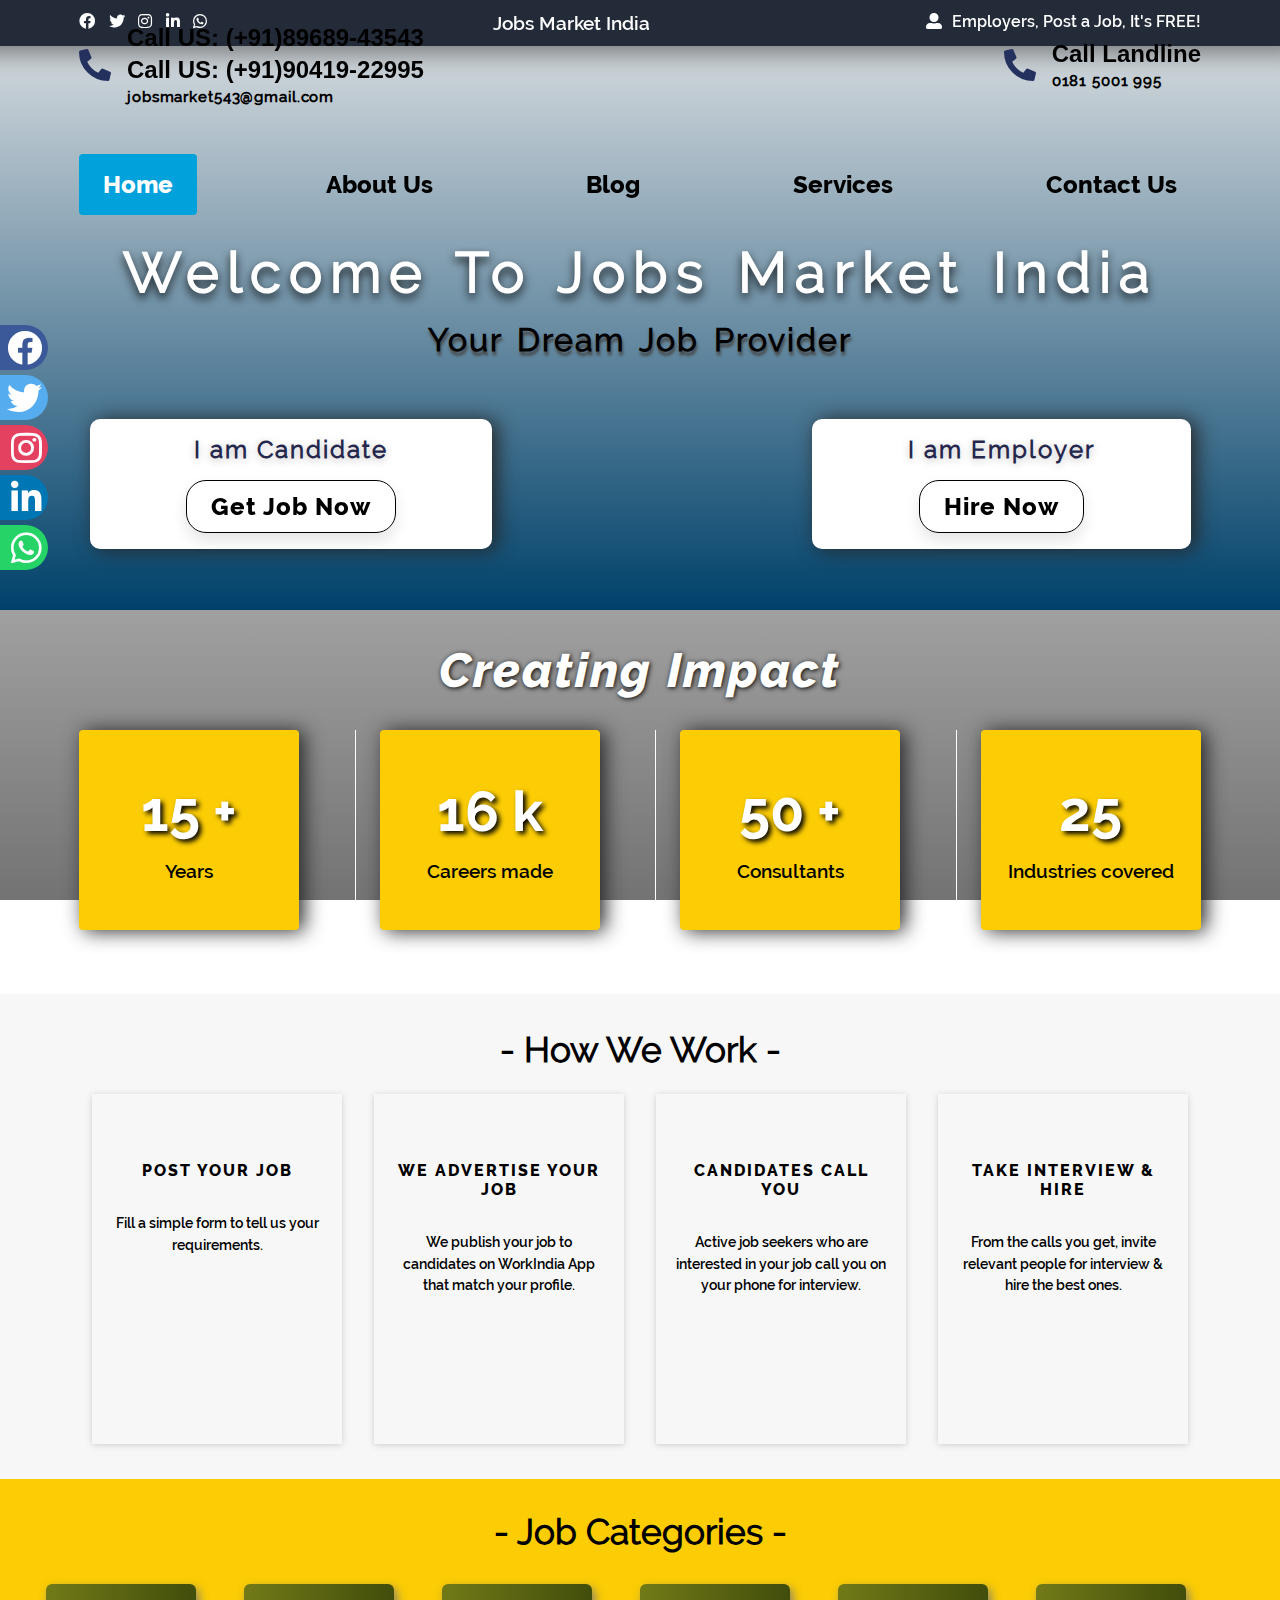
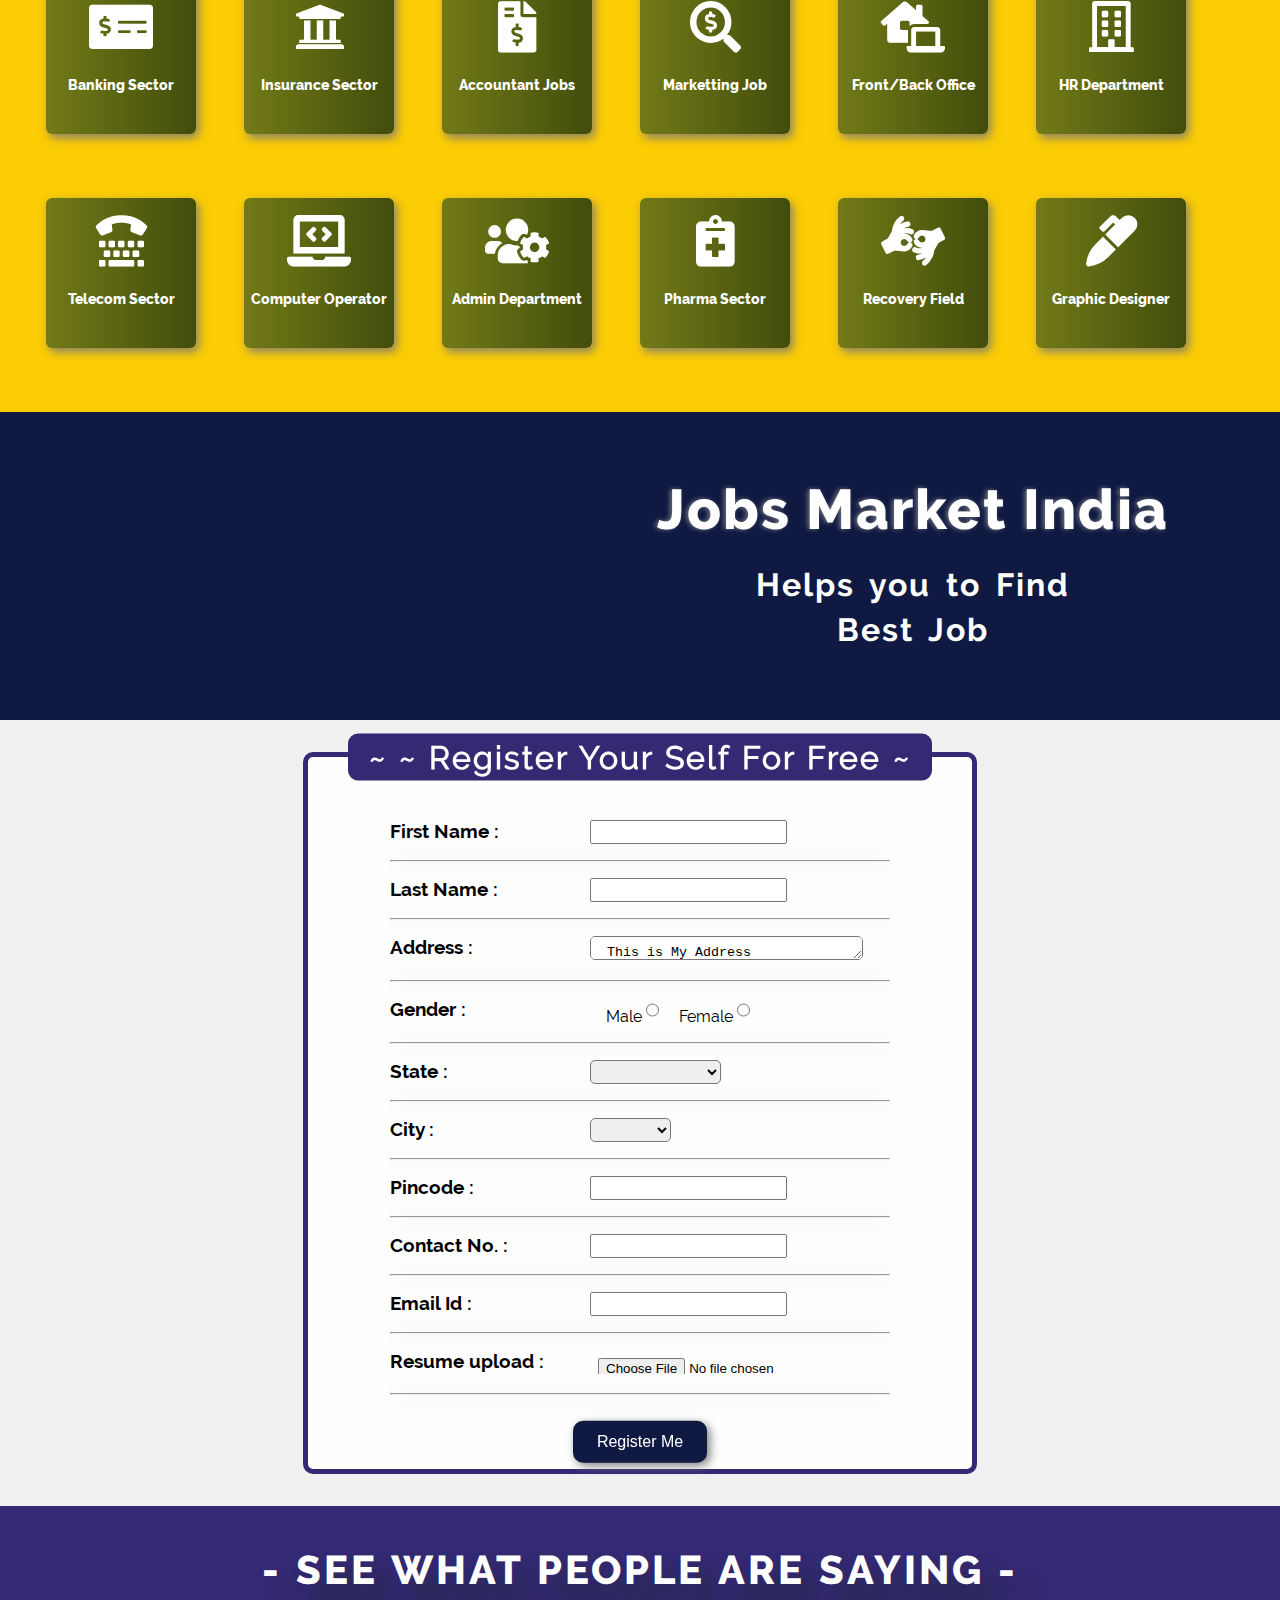
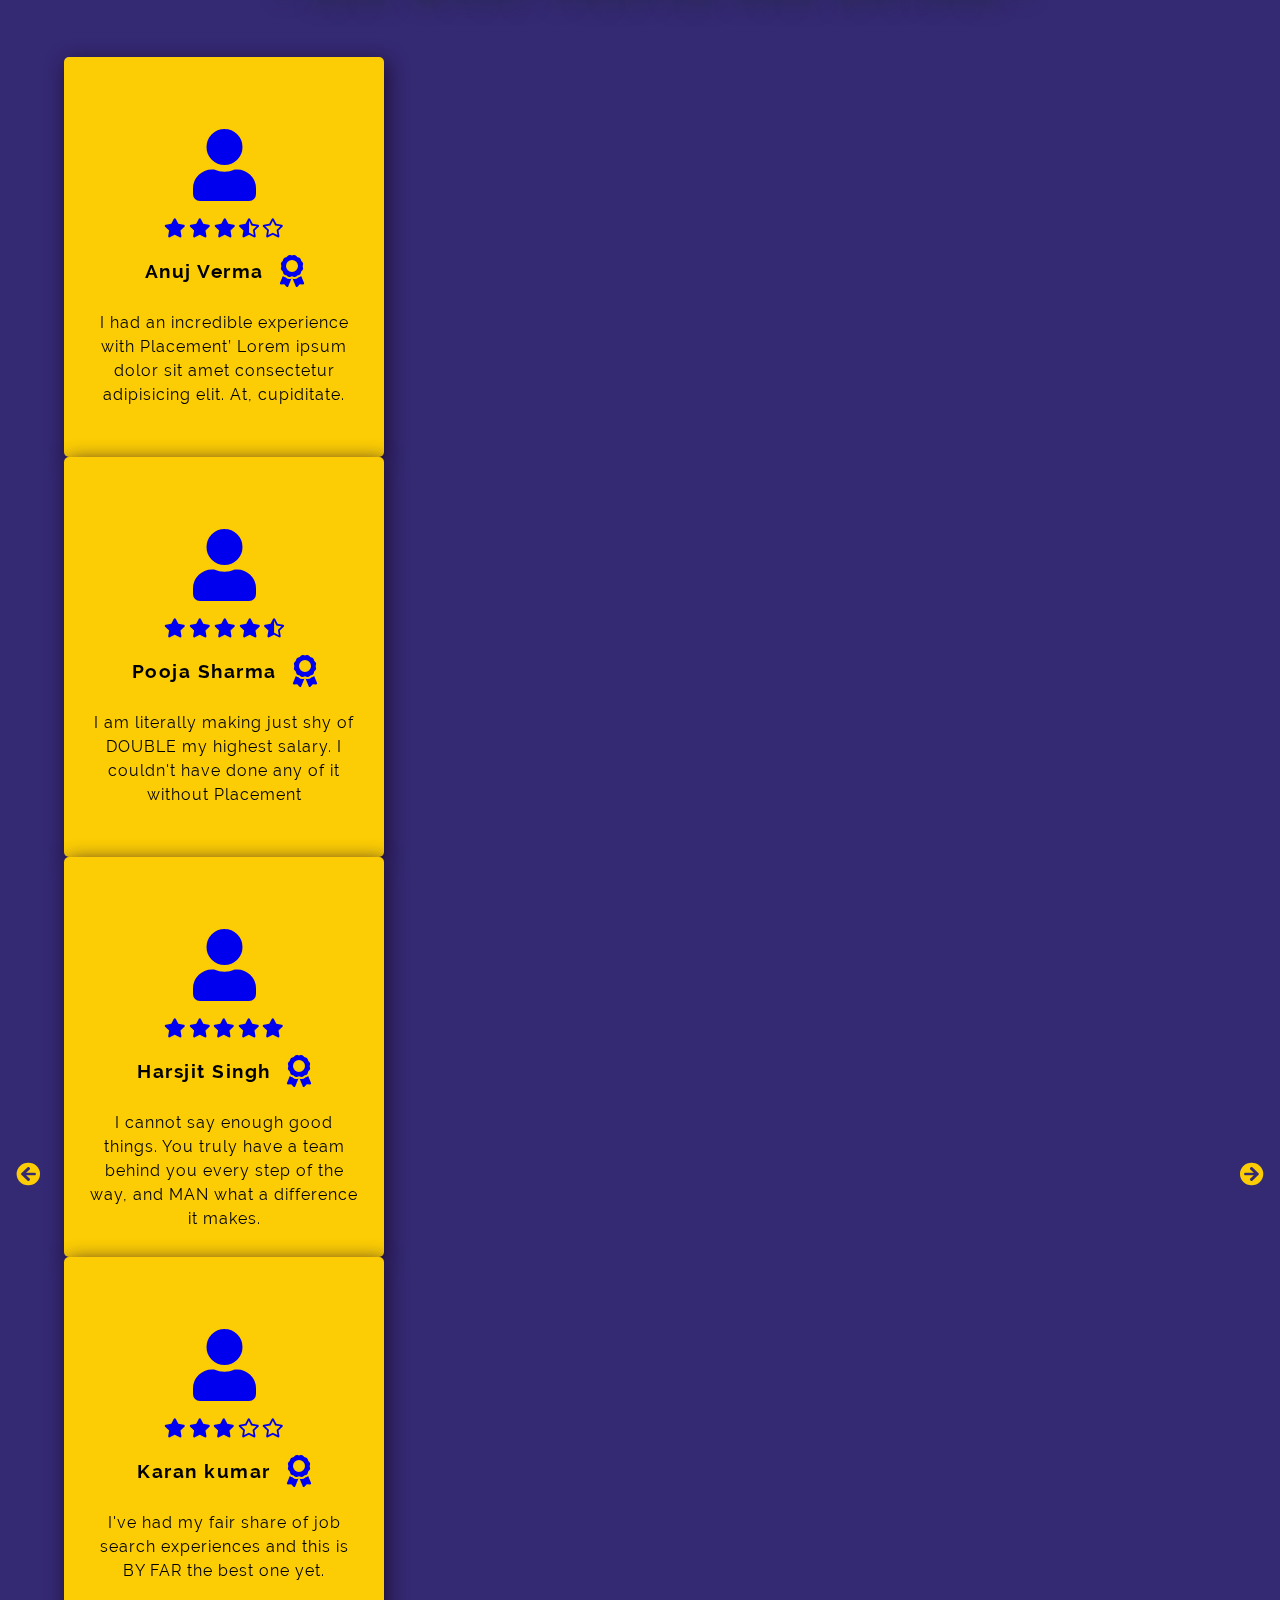
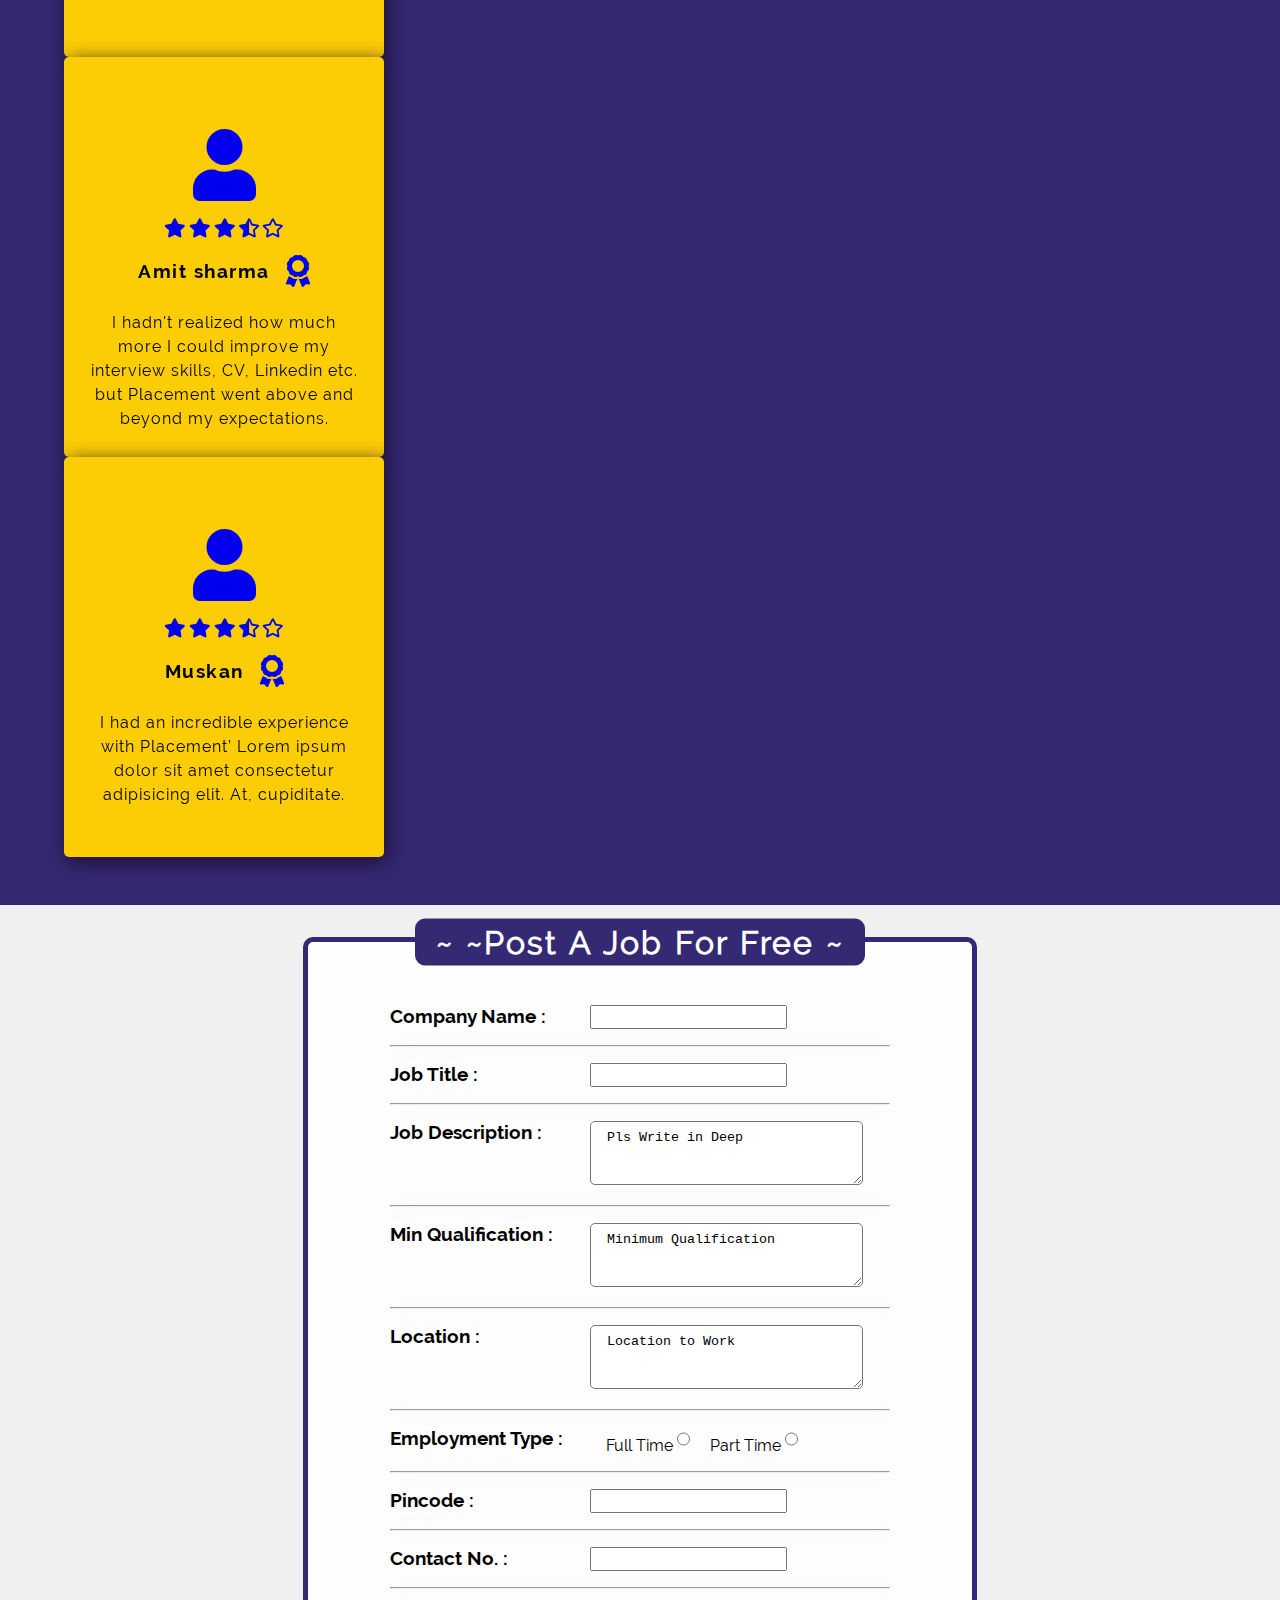
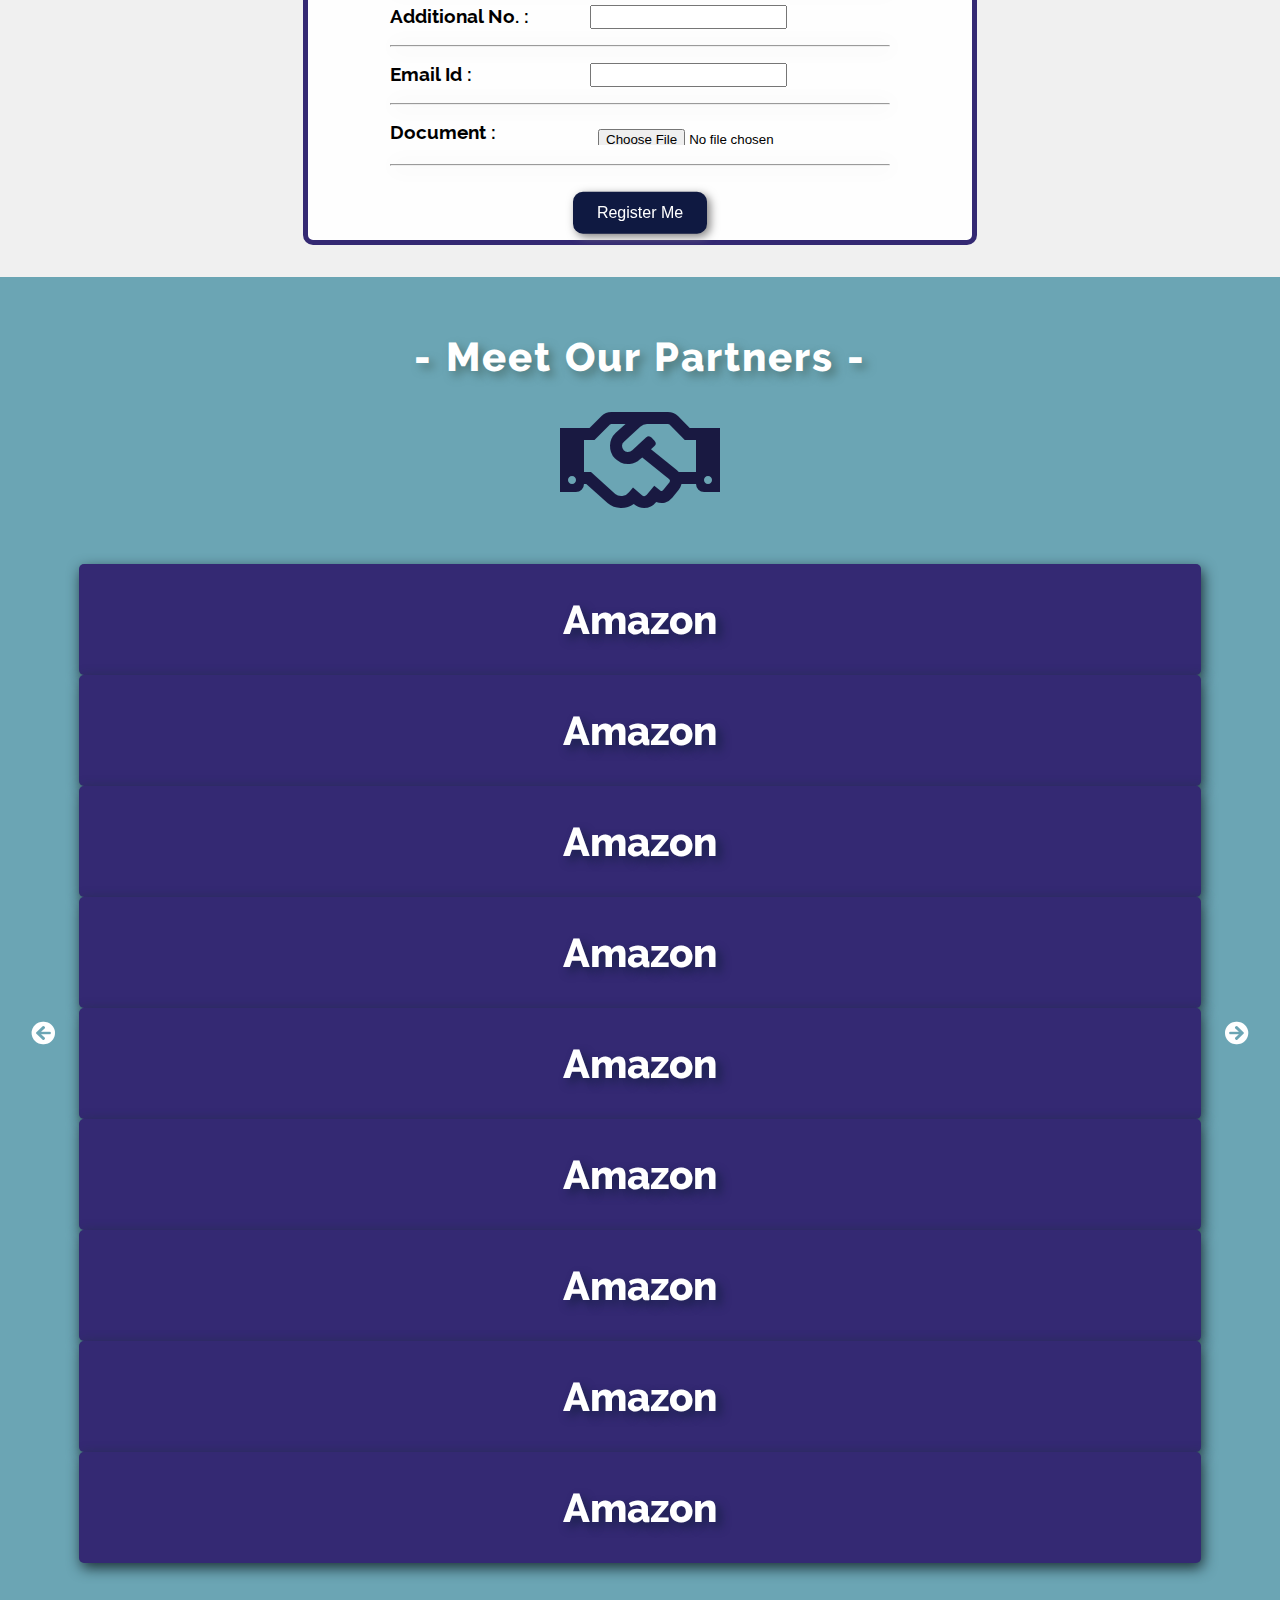
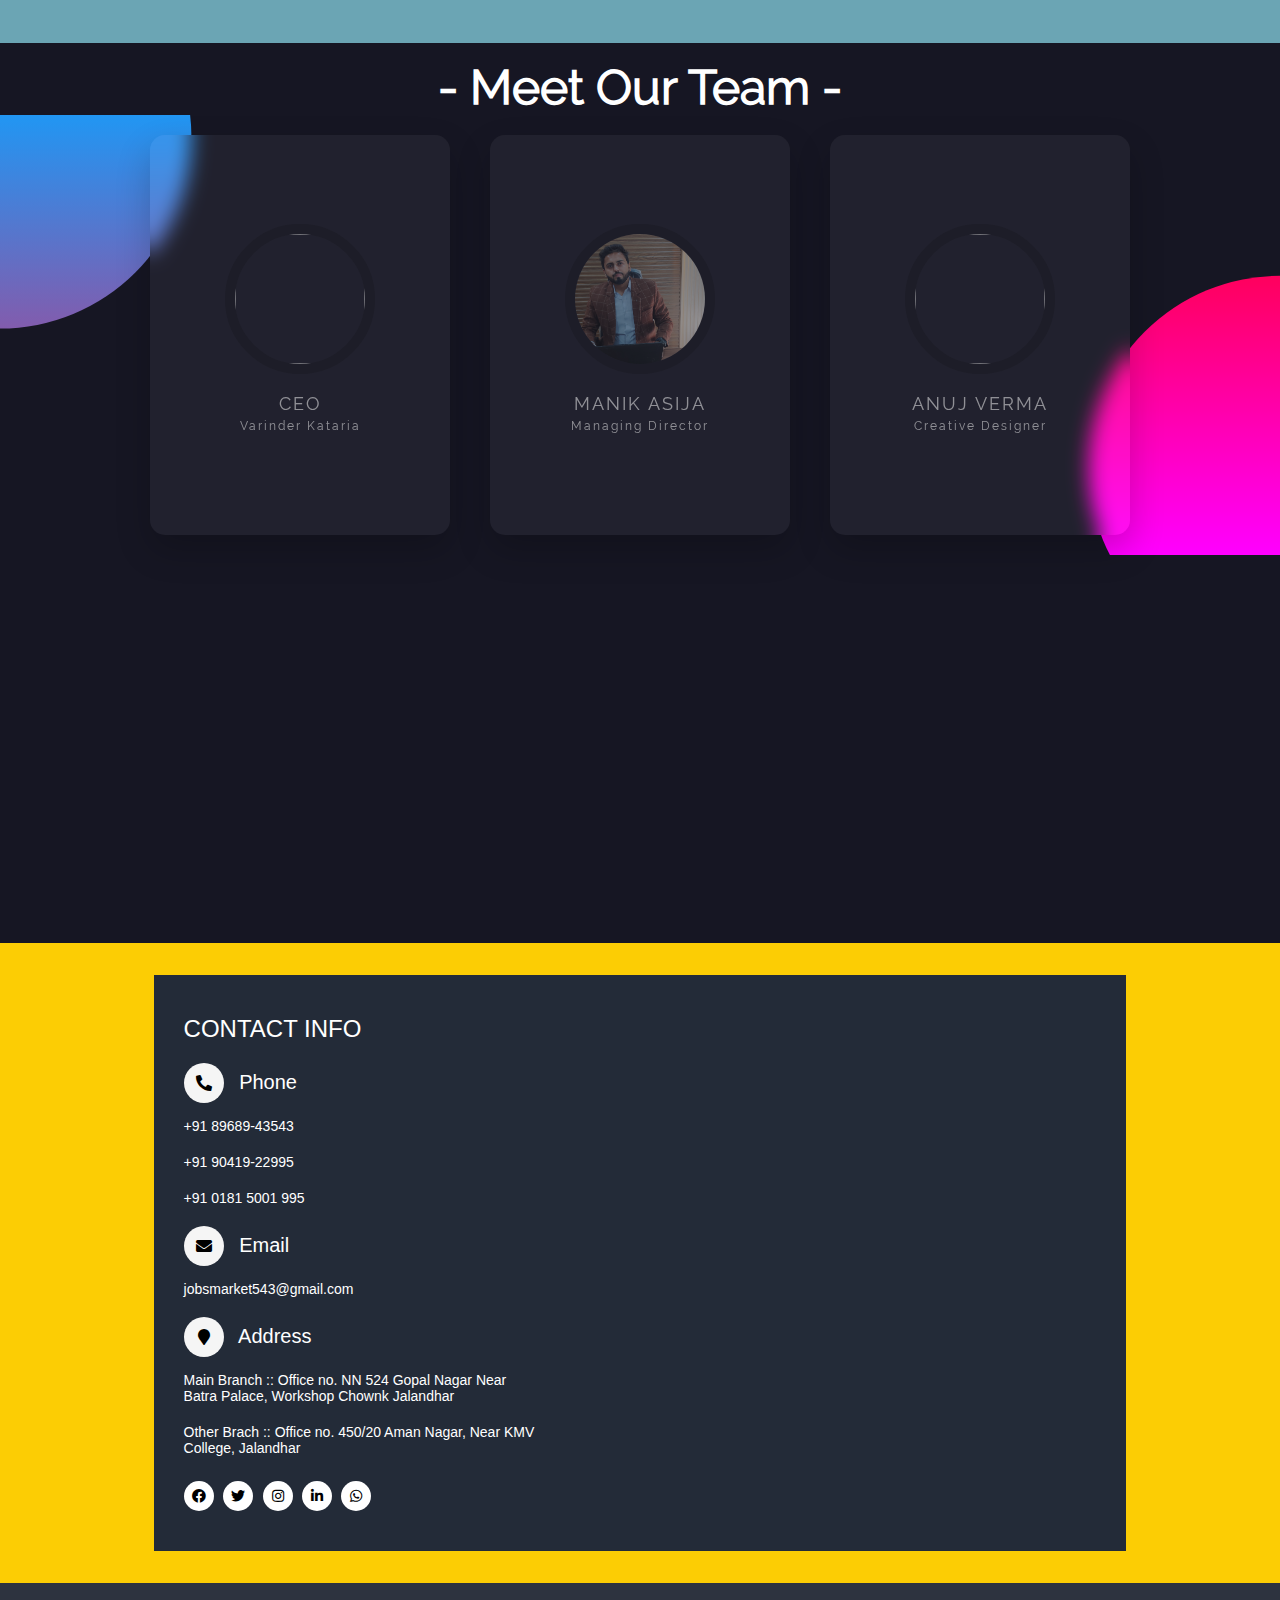
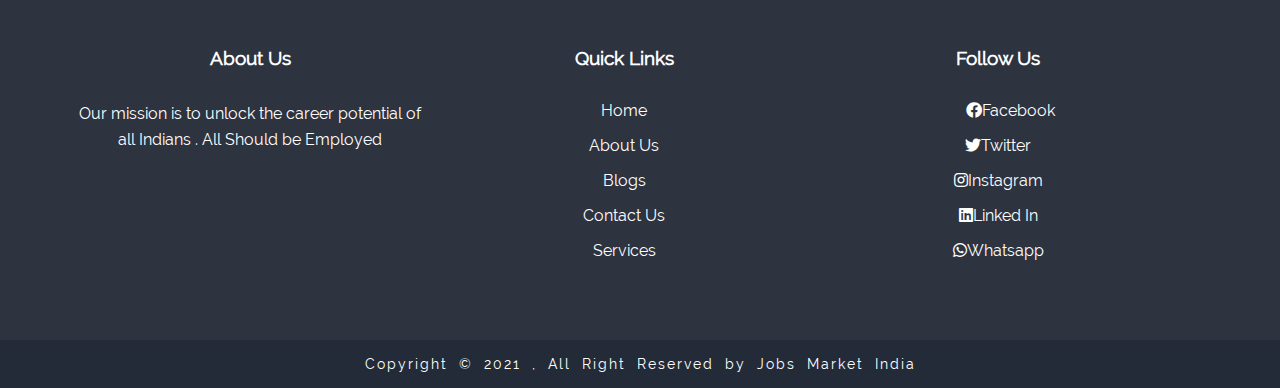
==== index.html @ 4d6de478 "Update index.html" ====
<!DOCTYPE html>
<html lang="en">
<head>
    <meta charset="UTF-8">
    <meta http-equiv="X-UA-Compatible" content="IE=edge">
    <meta name="viewport" content="width=device-width, initial-scale=1.0">
    <link rel="stylesheet" href="https://cdnjs.cloudflare.com/ajax/libs/font-awesome/5.15.3/css/all.min.css" />
    <link rel="preconnect" href="https://fonts.gstatic.com">
    <link href="https://fonts.googleapis.com/css2?family=Dancing+Script:wght@700&display=swap" rel="stylesheet">
    <link rel="stylesheet" type="text/css" href="//cdn.jsdelivr.net/npm/slick-carousel@1.8.1/slick/slick.css"/>
    
<!-- 
    <script src="https://www.gstatic.com/firebasejs/8.3.0/firebase-app.js"></script>
    <script src="https://www.gstatic.com/firebasejs/8.3.0/firebase-database.js"></script>
    <script src="https://www.gstatic.com/firebasejs/8.3.0/firebase-storage.js"></script>  -->


    <script src="https://www.gstatic.com/firebasejs/8.2.5/firebase-app.js"></script>
    <script src="https://www.gstatic.com/firebasejs/8.2.5/firebase-database.js"></script>
    <script src="https://www.gstatic.com/firebasejs/8.2.5/firebase-storage.js"></script>
    
    <link rel="stylesheet" href="style.css">
    

    <title>Jobs Market India</title>
</head>
<body>

    <!-- Landing Page Starts -->
    <!-- Landing Page Starts -->
    <div class="animation-area" id="home">
		<ul class="box-area">
			<li></li>
			<li></li>
			<li></li>
			<li></li>
			<li></li>
			<li></li>
			<li></li>
			<li></li>
			<li></li>
			<li></li>
			<li></li>
			<li></li>
			<li></li>
			<li></li>
			<li></li>
			<li></li>
		</ul>

        <header class="topbar" >
            <div class="container flex justify-between">
                <div class="icons">
                    <a href="https://www.facebook.com/profile.php?id=100029423121476"  target="_blank"><i class="fab fa-facebook"></i></a>
                    <a href="https://twitter.com/JOBSMARKETINDI1" target="_blank" ><i class="fab fa-twitter"></i></a>
                    <a href="https://www.instagram.com/jobsinjalandhar_" target="_blank"><i class="fab fa-instagram"></i></a>
                    <a href="https://www.linkedin.com/in/jobs-market-b529531b0/" target="_blank"><i class="fab fa-linkedin-in"></i></a>
                    <a href="https://api.whatsapp.com/send?phone=918968943543&forceIntent=true&load=loadInIOSExternalSafari" target="_blank" ><i class="fab fa-whatsapp"></i></a>
                </div>
                <div class="heading-topbar">
                    <h3>Jobs Market India</h3>
                </div>
                <div class="emp-topbar">
                    <a href="#postjob"><i class="fas fa-user-alt"></i>Employers, Post a Job, It's FREE! </a>
                </div>
            </div>
        </header>

        <nav>
            <div class="top">
                <div class="container flex align-center justify-between">
                    <div class="contact flex align-center">
                        <a href="tel:+918968943543" target="_blank" >
                            <i class="fas fa-phone-alt"></i>
                        </a>
                        <div>
                            <h5 >Call US: (+91)89689-43543</h5>
                            <h5 >Call US: (+91)90419-22995</h5>
                            <h6>jobsmarket543@gmail.com</h6>
                        </div>
                    </div>
                    <div class="branding">
                        <img src="images/logo.png" alt="">
                    </div>
                    <div class="time flex align-center">
                        <a href="tel:01815001995" target="_blank" ><i class="fas fa-phone-alt"></i></a>
                        <div>
                            <h5>Call Landline</h5>
                            <h6>0181 5001 995</h6>
                        </div>
                    </div>
                </div>
            </div>

            <div class="navbar">
                <div class="container flex justify-between">
                    <a href="#home" class="active">Home</a>
                    <a href="#aboutus">About Us</a>
                    <a href="#blog">Blog</a>
                    <a href="#services">Services</a>
                    <a href="#contactus">Contact Us</a>
                </div>
            </div>
        </nav>

        <div class="hero">
            <div class="container flex direction-col ">
                <div class="welcome flex align-center direction-col">
                    <div>
                        <h1>Welcome To Jobs Market India</h1>
                    </div>
                    <div>
                        <h3>Your Dream Job Provider</h3>
                    </div>
                    <!-- <div>
                        <h6>Worlds Largest Job Provider</h6>
                    </div> -->
                </div>
                <div class="welcome-buttons flex align-center justify-center">
                    <div class="candidate text-center flex direction-col align-center justify-center">
                        <h4>I am Candidate</h4>
                        <button class="btn anim-btn hero-btn-shadow"><a href="#registerme">Get Job Now</a></button>
                    </div>
                    <div class="employer flex direction-col align-center justify-center">
                        <h4>I am Employer</h4>
                        <button class="btn anim-btn hero-btn-shadow"><a href="#postjob">Hire Now</a></button>
                    </div>
                </div>
            </div>
        </div>


    </div>    
   <!-- Landing Page Ends -->
    <!-- Landing Page Ends -->


    <section class="creating-impact">
        <div class="container text-center">
            <h1 class="section-impact-heading">Creating Impact</h1>
            <div class="timer flex justify-between align-center">
                <div class="time flex align-center text-center direction-col">
                    <span>15 +</span>
                    <span>Years</span>
                </div>
                <div class="divider"></div>
                <div class="time flex align-center text-center direction-col">
                    <span>16 k</span>
                    <span>Careers made</span>
                </div>
                <div class="divider"></div>
                <div class="time flex align-center text-center direction-col">
                    <span>50 +</span>
                    <span>Consultants</span>
                </div>
                <div class="divider"></div>
                <div class="time flex align-center text-center direction-col">
                    <span>25</span>
                    <span>Industries covered</span>
                </div>
            </div>
        </div>
    </section>
 
    <section class="how-work-sec" id="aboutus">
        <div class="container flex align-center direction-col">
            <h1>- How We Work -</h1>
            <div class="margin-ok flex align-center justify-between">
                <div class="work flex align-center direction-col ">
                    <div>
                        <img src="images/step1.png" alt="">
                    </div>
                    <div class="work-heading">
                        <h4>post your job</h4>
                    </div>
                    <div class="work-para text-center">
                        Fill a simple form to tell us your requirements.
                    </div>
                </div>
                <div class="work flex align-center direction-col">
                    <div>
                        <img src="images/step2.png" alt="">
                    </div>
                    <div class="work-heading text-center">
                        <h4>WE ADVERTISE YOUR JOB</h4>
                    </div>
                    <div class="work-para text-center">
                        We publish your job to candidates on WorkIndia App that match your profile.
                    </div>
                </div>
                <div class="work flex align-center direction-col">
                    <div>
                        <img src="images/step3.png" alt="">
                    </div>
                    <div class="work-heading text-center">
                        <h4>CANDIDATES CALL YOU</h4>
                    </div>
                    <div class="work-para text-center">
                        Active job seekers who are interested in your job call you on your phone for interview.
                    </div>
                </div>
                <div class="work flex align-center direction-col">
                    <div>
                        <img src="images/step4.png" alt="">
                    </div>
                    <div class="work-heading text-center">
                        <h4>TAKE INTERVIEW & HIRE</h4>
                    </div>
                    <div class="work-para text-center">
                        From the calls you get, invite relevant people for interview & hire the best ones.
                    </div>
                </div>
            </div>
        </div>
    </section>

    <section class="job-categories" id="services">
        <div class="container flex align-center justify-center direction-col">
            <h1>- Job Categories -</h1>
            <div class="job-container flex align-center bottom-margin">
                <div class="job-name flex align-center direction-col justify-center">
                    <a href="#"><i class="fas fa-money-check-alt"></i></a>
                    <h4>Banking Sector</h4>
                </div>
                <div class="job-name flex align-center direction-col justify-center">
                    <a href="#"><i class="fas fa-university"></i></i></a>
                    <h4>Insurance Sector</h4>
                </div>
                <div class="job-name flex align-center direction-col justify-center">
                    <a href="#"><i class="fas fa-file-invoice-dollar"></i></a>
                    <h4>Accountant Jobs</h4>
                </div>
                <div class="job-name flex align-center direction-col justify-center">
                    <a href="#"><i class="fas fa-search-dollar"></i></a>
                    <h4>Marketting Job</h4>
                </div>
                <div class="job-name flex align-center direction-col justify-center">
                    <a href="#"><i class="fas fa-laptop-house"></i></a>
                    <h4>Front/Back Office</h4>
                </div>
                <div class="job-name flex align-center direction-col justify-center">
                    <a href="#"><i class="far fa-building"></i></a>
                    <h4>HR Department</h4>
                </div>
            </div>
            <div class="job-container flex align-center">
                <div class="job-name flex align-center direction-col justify-center">
                    <a href="#"><i class="fas fa-tty"></i></a>
                    <h4>Telecom Sector</h4>
                </div>
                <div class="job-name flex align-center direction-col justify-center">
                    <a href="#"><i class="fas fa-laptop-code"></i></a>
                    <h4>Computer Operator</h4>
                </div>
                <div class="job-name flex align-center direction-col justify-center">
                    <a href="#"><i class="fas fa-users-cog"></i></a>
                    <h4>Admin Department</h4>
                </div>
                <div class="job-name flex align-center direction-col justify-center">
                    <a href="#"><i class="fas fa-notes-medical"></i></a>
                    <h4>Pharma Sector</h4>
                </div>
                <div class="job-name flex align-center direction-col justify-center">
                    <a href="#"><i class="fas fa-american-sign-language-interpreting"></i></a>
                    <h4>Recovery Field</h4>
                </div>
                <div class="job-name flex align-center direction-col justify-center">
                    <a href="#"><i class="fas fa-marker"></i></a>
                    <h4>Graphic Designer</h4>
                </div>
            </div>
        </div>
    </section>

    <section class="helps-to-find">
        <div class="container flex  align-center justify-between ">
            <div class="person-img flex-1 ">
                <img src="./images/Group 7.png" alt="">
            </div>
            <div class="job-help-heading text-center flex-1">
                <h1>Jobs Market India</h1>
                <h2>Helps you to Find</h2>
                <h2>Best Job</h2>
            </div>
        </div>
    </section>


    <section class="hire-me" id="registerme">
        <div class="container flex justify-center align-center">
            
            <div class="form-container flex align-center justify-center direction-col">
                <h1 class="form-heading text-center ">~ ~ Register Your Self For Free  ~</h1>
                <form class="main-form-content  " action="#">
                    <div class="form-name ">
                      <div class="first-name ">
                        <label for="name">First Name : </label>
                        <input type="text" name="Fname" id="Fname" required />
                      </div>
                      <hr class="form-divider">
                      <div class="last-name ">
                        <label for="L_name">Last Name : </label>
                        <input type="text" name="Lname" id="Lname" required />
                      </div>
                    </div>
                    <hr class="form-divider">
        
                    <div class="form-address  ">
                      <label for="address">Address : </label>
                      <textarea name="address" id="address" cols="30" rows="2" onfocus="this.value=''; this.onfocus=null"
                        required> This is My Address</textarea>
                    </div>
                    <hr class="form-divider">
                    <div class="form-gender ">
                      <label for="gender">Gender : </label>
                      &nbsp;&nbsp;&nbsp;
                      <span>
                        Male <input type="radio" name="male" id="male" required />
                        &nbsp;&nbsp;&nbsp; 
                        Female <input type="radio" name="male" id="female" required />
                      </span>
                    </div>
                    <hr class="form-divider">
                    
                    <div class="form-state">
                        <label for="state">State : </label>
        
                        <select name="state" id="state" required>
                          <option value=""></option>
                          <option value="punjab">Punjab</option>
                          <option value="haryana">Haryana</option>
                          <option value="himachal Pradesh">Himachal Pradesh</option>
                          <option value="chandigarh">Chandigarh</option>
                          <option value="delhi">Delhi</option>
                          <!-- <option value="Chandigarh">Chandigarh</option> -->
                        </select>
                    </div>
                    <hr class="form-divider">
        
                    <div class="form-city">
                        <label for="state">City :</label>
        
                        <select name="city" id="city" required>
                          <option value=""></option>
                          <option value="jalandhar">Jalandhar</option>
                          <option value="Amritsar">Amritsar</option>
                          <option value="Ludhiana">Ludhiana</option>
                          <option value="Moga">Moga</option>
                          <option value="Patiala">Patiala</option>
                          <option value="Ferozpur">Ferozpur</option>
                          <option value="Bhatinda">Bhatinda</option>
                        </select>
                    </div>
                    <hr class="form-divider">
        
                    <div class="form-pincode">
        
                        <label for="pincode">Pincode :</label>
                        <input type="number" name="pincode" id="pincode" required />
        
                    </div>
                    <hr class="form-divider">
        
                    <div class="form-phone">
        
                        <label for="phone">Contact No. :</label>
                        <input type="tel" name="phone" id="phone" required />
        
                    </div>
                    <hr class="form-divider">
        
                    <div class="form-email">
        
                        <label for="pincode">Email Id :</label>
                        <input type="email" name="email" id="email" required />
        
                    </div>
                    <hr class="form-divider">
        
                    <div class="form-upload-cv">
        
                        <label for="file">Resume upload :</label>
                        <!-- <input type="resumeLink" name="resumeLink" id="resumeLink" required /> -->
                        <input type="file" name="resume_pdf" id="resume_pdf" required />
        
                    </div>
                    <hr class="form-divider">
        
                    
        
                </form>

                <div class="form-submit ">
                    <span class="registerBtn">
                        <input type="submit" value="Register Me" class="submit" name="submit" id="submitButton" />
                    </span>
                </div>
            </div>
        </div>

    </section>


    <section class="review-section " id="blog">
        <h1 class=" review-heading text-center">- See what people are saying -</h1>
        <div class="container   review-container">
            <div class="slider ">
                <button class="slider-btn prev-btn"><i class="fas fa-arrow-circle-left"></i></button>
                <button class="slider-btn next-btn"><i class="fas fa-arrow-circle-right"></i></button>
                <div class="card-slider">
                    <div class="review-card flex align-center direction-col ">
                        <div class="hang-img flex justify-between ">
                            <img src="./images/Group 8.png" alt="">
                        </div>
                        <div class="review-person-img">
                            <a href="###"><i class="fas fa-user"></i></a>
                        </div>
                        <div class="review-stars flex justify-between align-center">
                            <a href="#"><i class="fas fa-star"></i></a>
                            <a href="#"><i class="fas fa-star"></i></a>
                            <a href="#"><i class="fas fa-star"></i></a>
                            <a href="#"><i class="fas fa-star-half-alt"></i></a>
                            <a href="#"><i class="far fa-star"></i></a>
                        </div>
                        <div class="review-name flex align-center justify-between">
                            <h4>Anuj Verma </h4>
                            <a href="#"><i class="fas fa-award"></i></a>
                        </div>
                        <div class="review-para text-center">
                            <p>I had an incredible experience with Placement’ Lorem ipsum dolor sit amet consectetur adipisicing elit. At, cupiditate.</p>
                        </div>
                    </div>
                    <div class="review-card flex align-center direction-col ">
                        <div class="hang-img flex justify-between ">
                            <img src="./images/Group 8.png" alt="">
                        </div>
                        <div class="review-person-img">
                            <a href="###"><i class="fas fa-user"></i></a>
                        </div>
                        <div class="review-stars flex justify-between align-center">
                            <a href="#"><i class="fas fa-star"></i></a>
                            <a href="#"><i class="fas fa-star"></i></a>
                            <a href="#"><i class="fas fa-star"></i></a>
                            <a href="#"><i class="fas fa-star"></i></a>
                            <a href="#"><i class="fas fa-star-half-alt"></i></a>
                        </div>
                        <div class="review-name flex align-center justify-between">
                            <h4>Pooja Sharma </h4>
                            <a href="#"><i class="fas fa-award"></i></a>
                        </div>
                        <div class="review-para text-center">
                            <p>I am literally making just shy of DOUBLE my highest salary. I couldn't have done any of it without Placement</p>
                        </div>
                    </div>
                    <div class="review-card flex align-center direction-col ">
                        <div class="hang-img flex justify-between ">
                            <img src="./images/Group 8.png" alt="">
                        </div>
                        <div class="review-person-img">
                            <a href="###"><i class="fas fa-user"></i></a>
                        </div>
                        <div class="review-stars flex justify-between align-center">
                            <a href="#"><i class="fas fa-star"></i></a>
                            <a href="#"><i class="fas fa-star"></i></a>
                            <a href="#"><i class="fas fa-star"></i></a>
                            <a href="#"><i class="fas fa-star"></i></a>
                            <a href="#"><i class="fas fa-star"></i></a>
                        </div>
                        <div class="review-name flex align-center justify-between">
                            <h4>Harsjit Singh </h4>
                            <a href="#"><i class="fas fa-award"></i></a>
                        </div>
                        <div class="review-para text-center">
                            <p>I cannot say enough good things. You truly have a team behind you every step of the way, and MAN what a difference it makes.</p>
                        </div>
                    </div>
                    <div class="review-card flex align-center direction-col ">
                        <div class="hang-img flex justify-between ">
                            <img src="./images/Group 8.png" alt="">
                        </div>
                        <div class="review-person-img">
                            <a href="###"><i class="fas fa-user"></i></a>
                        </div>
                        <div class="review-stars flex justify-between align-center">
                            <a href="#"><i class="fas fa-star"></i></a>
                            <a href="#"><i class="fas fa-star"></i></a>
                            <a href="#"><i class="fas fa-star"></i></a>
                            <a href="#"><i class="far fa-star"></i></a>
                            <a href="#"><i class="far fa-star"></i></a>
                        </div>
                        <div class="review-name flex align-center justify-between">
                            <h4>Karan kumar </h4>
                            <a href="#"><i class="fas fa-award"></i></a>
                        </div>
                        <div class="review-para text-center">
                            <p>I've had my fair share of job search experiences and this is BY FAR the best one yet.</p>
                        </div>
                    </div>
                    <div class="review-card flex align-center direction-col ">
                        <div class="hang-img flex justify-between ">
                            <img src="./images/Group 8.png" alt="">
                        </div>
                        <div class="review-person-img">
                            <a href="###"><i class="fas fa-user"></i></a>
                        </div>
                        <div class="review-stars flex justify-between align-center">
                            <a href="#"><i class="fas fa-star"></i></a>
                            <a href="#"><i class="fas fa-star"></i></a>
                            <a href="#"><i class="fas fa-star"></i></a>
                            <a href="#"><i class="fas fa-star-half-alt"></i></a>
                            <a href="#"><i class="far fa-star"></i></a>
                        </div>
                        <div class="review-name flex align-center justify-between">
                            <h4>Amit sharma </h4>
                            <a href="#"><i class="fas fa-award"></i></a>
                        </div>
                        <div class="review-para text-center">
                            <p> I hadn't realized how much more I could improve my interview skills, CV, Linkedin etc. but Placement went above and beyond my expectations.</p>
                        </div>
                    </div>
                    <div class="review-card flex align-center direction-col ">
                        <div class="hang-img flex justify-between ">
                            <img src="./images/Group 8.png" alt="">
                        </div>
                        <div class="review-person-img">
                            <a href="###"><i class="fas fa-user"></i></a>
                        </div>
                        <div class="review-stars flex justify-between align-center">
                            <a href="#"><i class="fas fa-star"></i></a>
                            <a href="#"><i class="fas fa-star"></i></a>
                            <a href="#"><i class="fas fa-star"></i></a>
                            <a href="#"><i class="fas fa-star-half-alt"></i></a>
                            <a href="#"><i class="far fa-star"></i></a>
                        </div>
                        <div class="review-name flex align-center justify-between">
                            <h4>Muskan</h4>
                            <a href="#"><i class="fas fa-award"></i></a>
                        </div>
                        <div class="review-para text-center">
                            <p>I had an incredible experience with Placement’ Lorem ipsum dolor sit amet consectetur adipisicing elit. At, cupiditate.</p>
                        </div>
                    </div>
                </div>
            </div>
        </div>
    </section>

    <section class="company-hire-me" id="postjob">
        <div class="container flex justify-center align-center">
            
            <div class="form-container flex align-center justify-center direction-col">
                <h1 class="form-heading text-center ">~ ~Post A Job For Free  ~</h1>
                <form class="main-form-content  " action="#">
                    <div class="form-name ">
                      <div class="first-name ">
                        <label for="name">Company Name : </label>
                        <input type="text" name="Fname" id="CompanyName" required />
                      </div>
                      <hr class="form-divider">
                      <div class="last-name ">
                        <label for="L_name">Job Title : </label>
                        <input type="text" name="Lname" id="Title" required />
                      </div>
                    </div>
                    <hr class="form-divider">
        
                    <div class="form-address  ">
                      <label for="address">Job Description : </label>
                      <textarea name="address" id="JobDescription" cols="30" rows="5" onfocus="this.value=''; this.onfocus=null"
                        required> Pls Write in Deep</textarea>
                    </div>
                    <hr class="form-divider">
                    <div class="form-address  ">
                      <label for="address">Min Qualification : </label>
                      <textarea name="address" id="MinQualification" cols="30" rows="2" onfocus="this.value=''; this.onfocus=null"
                        required> Minimum Qualification </textarea>
                    </div>
                    <hr class="form-divider">
                    <div class="form-address  ">
                      <label for="address">Location : </label>
                      <textarea name="address" id="Location" cols="30" rows="2" onfocus="this.value=''; this.onfocus=null"
                        required> Location to Work</textarea>
                    </div>
                    <hr class="form-divider">
                    <div class="form-gender ">
                      <label for="gender">Employment Type : </label>
                      &nbsp;&nbsp;&nbsp;
                      <span>
                        Full Time <input type="radio" name="full" id="Full" required />
                        &nbsp;&nbsp;&nbsp; 
                        Part Time <input type="radio" name="part" id="Part" required />
                      </span>
                    </div>
                    <hr class="form-divider">
                    
                    
        
                    <div class="form-pincode">
        
                        <label for="pincode">Pincode :</label>
                        <input type="number" name="pincode" id="CompanyPincode" required />
        
                    </div>
                    <hr class="form-divider">
        
                    <div class="form-phone">
        
                        <label for="phone">Contact No. :</label>
                        <input type="tel" name="phone" id="CompanyPhone" required />
        
                    </div>
                    <hr class="form-divider">
        
                    <div class="form-phone">
        
                        <label for="phone">Additional No. :</label>
                        <input type="tel" name="phone" id="CompanyAnotherPhone"  />
        
                    </div>
                    <hr class="form-divider">
        
                    <div class="form-email">
        
                        <label for="pincode">Email Id :</label>
                        <input type="email" name="email" id="CompanyEmail" required />
        
                    </div>
                    <hr class="form-divider">
        
                    <div class="form-upload-cv">
        
                        <label for="file">Document :</label>
                        <!-- <input type="resumeLink" name="resumeLink" id="resumeLink" required /> -->
                        <input type="file" name="resume_pdf" id="document_pdf" required />
        
                    </div>
                    <hr class="form-divider">
        
                    
        
                </form>

                <div class="form-submit ">
                    <span class="registerBtn">
                        <input type="submit" value="Register Me" class="submit" name="submit" id="companySubmitButton" />
                    </span>
                </div>
            </div>
        </div>

    </section>



    <section class="our-partners-section text-center">
        <div class="container">
            <h1 class="meet-heading">- Meet Our Partners -</h1>
            <div class="partner-img">
                <a href="#"><i class="far fa-handshake"></i></a>
            </div>
            <div class="slider">
                <button class="slider-btn prev-btn"><i class="fas fa-arrow-circle-left"></i></button>
                <button class="slider-btn next-btn"><i class="fas fa-arrow-circle-right"></i></button>

                <div class="card-slider2">
                    <div class="partner-card">
                        <h1>Amazon</h1>
                    </div>
                    <div class="partner-card">
                        <h1>Amazon</h1>
                    </div>
                    <div class="partner-card">
                        <h1>Amazon</h1>
                    </div>
                    <div class="partner-card">
                        <h1>Amazon</h1>
                    </div>
                    <div class="partner-card">
                        <h1>Amazon</h1>
                    </div>
                    <div class="partner-card">
                        <h1>Amazon</h1>
                    </div>
                    <div class="partner-card">
                        <h1>Amazon</h1>
                    </div>
                    <div class="partner-card">
                        <h1>Amazon</h1>
                    </div>
                    <div class="partner-card">
                        <h1>Amazon</h1>
                    </div>
                </div>
            </div>
        </div>
    </section>

    <section class="our-team text-center">
        <h1>- Meet Our Team -</h1>
        <div class="section-our-team">
            <div class="our-team-container flex justify-center align-center">
                <div class="card">
                    <div class="content">
                        <div class="img-box">
                            <img src="./images/selected2.jpg" alt="">
                        </div>
                        <div class="content-box">
                            <h3>CEO <br><span>Varinder Kataria</span></h3>
                        </div>
                    </div>
                    <ul class="sci">
                        <li style="--i:1">
                            <a href="#">
                                <i class="fab fa-facebook" aria-hidden="true">

                                </i>
                            </a>
                        </li>
                        <li style="--i:2">
                            <a href=""><i class="fab fa-linkedin" aria-hidden="true"></i></a>
                        </li>
                        <li style="--i:3">
                            <a href=""><i class="fab fa-instagram" aria-hidden="true"></i></a>
                        </li>
                    </ul>
                </div>
                <div class="card">
                    <div class="content">
                        <div class="img-box">
                            <img src="./images/selected1.jpg" alt="">
                        </div>
                        <div class="content-box">
                            <h3>Manik Asija <br><span>Managing Director</span></h3>
                        </div>
                    </div>
                    <ul class="sci">
                        <li style="--i:1">
                            <a href="#">
                                <i class="fab fa-facebook" aria-hidden="true">

                                </i>
                            </a>
                        </li>
                        <li style="--i:2">
                            <a href=""><i class="fab fa-linkedin" aria-hidden="true"></i></a>
                        </li>
                        <li style="--i:3">
                            <a href=""><i class="fab fa-instagram" aria-hidden="true"></i></a>
                        </li>
                    </ul>
                </div>
                <div class="card">
                    <div class="content">
                        <div class="img-box">
                            <img src="./images/selected3.jpg" alt="">
                        </div>
                        <div class="content-box">
                            <h3>Anuj Verma <br><span>Creative Designer</span></h3>
                        </div>
                    </div>
                    <ul class="sci">
                        <li style="--i:1">
                            <a href="#">
                                <i class="fab fa-facebook" aria-hidden="true">

                                </i>
                            </a>
                        </li>
                        <li style="--i:2">
                            <a href=""><i class="fab fa-linkedin" aria-hidden="true"></i></a>
                        </li>
                        <li style="--i:3">
                            <a href=""><i class="fab fa-instagram" aria-hidden="true"></i></a>
                        </li>
                    </ul>
                </div>
                
            </div>
        </div>
    </section>

    <section class="contact-us" id="contactus">
        <div class="contact-wrap">
            <div class="contact-in">
                <h1>Contact Info</h1>
                <h2><a href="tel:+918968943543" target="_blank"><i class="fas fa-phone-alt"></i></a> Phone</h2>
                <p>+91 89689-43543</p>
                <p>+91 90419-22995</p>
                <p>+91 0181 5001 995</p>
                <p></p>
                <h2><i class="fa fa-envelope" aria-hidden="true"></i> Email</h2>
                <p>jobsmarket543@gmail.com</p>
                <h2><i class="fa fa-map-marker" aria-hidden="true"></i> Address</h2>
                <p>Main Branch :: Office no. NN 524 Gopal Nagar Near Batra Palace, Workshop Chownk Jalandhar</p>
		<p>Other Brach :: Office no. 450/20 Aman Nagar, Near KMV College, Jalandhar</p>    
                <ul>
                    <li><a href="https://www.facebook.com/profile.php?id=100029423121476"  target="_blank"><i class="fab fa-facebook"></i></a></li>
                    <li><a href="https://twitter.com/JOBSMARKETINDI1"  target="_blank"><i class="fab fa-twitter"></i></a></li>
                    <li><a href="https://www.instagram.com/jobsinjalandhar_" target="_blank"><i class="fab fa-instagram"></i></a></li>
                    <li><a href="https://www.linkedin.com/in/jobs-market-b529531b0/" target="_blank"><i class="fab fa-linkedin-in"></i></a></li>
                    <li><a href="https://api.whatsapp.com/send?phone=918968943543&forceIntent=true&load=loadInIOSExternalSafari" target="_blank" ><i class="fab fa-whatsapp"></i></a></li>
                </ul>
            </div>
            <div class="contact-in">
                <iframe src="https://www.google.com/maps/embed?pb=!1m18!1m12!1m3!1d3407.3537598213343!2d75.58220721514634!3d31.34921578142655!2m3!1f0!2f0!3f0!3m2!1i1024!2i768!4f13.1!3m3!1m2!1s0x391a5be41027da91%3A0x222cf639c43a9380!2sJOBS%20MARKET%20JALANDHAR!5e0!3m2!1sen!2sin!4v1617516037050!5m2!1sen!2sin" width="100%" height="100%" style="border:0;" allowfullscreen="" loading="lazy"></iframe>
            </div>
        </div>
    </section>


    <footer>
        <div class="container flex ">
            <div class="box">
                <h3>About Us</h3>
                <p>Our mission is to unlock the career potential of all Indians . All Should be Employed</p>
            </div>
            <div class="box">
                <h3>Quick Links</h3>
                <ul>
                    <li><a href="#home">Home</a></li>
                    <li><a href="#aboutus">About Us</a></li>
                    <li><a href="#blog">Blogs</a></li>
                    <li><a href="#contactus">Contact Us</a></li>
                    <li><a href="#services">Services</a></li>
                </ul>
            </div>
            <div class="box follow">
                <h3>Follow Us</h3>
                <ul>
                    <li><a href="https://www.facebook.com/profile.php?id=100029423121476" target="_blank"><img src="./icons/facebook.svg" alt=""><i class="fab fa-facebook"></i><span>Facebook</span></a></li>
                    <li><a href="https://twitter.com/JOBSMARKETINDI1" target="_blank"><i class="fab fa-twitter"></i><span>Twitter</span></a></li>
                    <li><a href="https://www.instagram.com/jobsinjalandhar_" target="_blank"><i class="fab fa-instagram"></i><span>Instagram</span></a></li>
                    <li><a href="https://www.linkedin.com/in/jobs-market-b529531b0/" target="_blank"><i class="fab fa-linkedin"></i><span>Linked In</span></a></li>
                    <li><a href="https://api.whatsapp.com/send?phone=918968943543&forceIntent=true&load=loadInIOSExternalSafari" target="_blank" ><i class="fab fa-whatsapp"></i><span>Whatsapp</span></a></li>
                </ul>
            </div>
        </div>
    </footer>

    <footer class="copyright">
        <span>Copyright © 2021 ,  All Right Reserved by Jobs Market India</span>
    </footer>

    <div class="icon-bar">
        <a href="https://www.facebook.com/profile.php?id=100029423121476" class="facebook" target="_blank">
            Click Here To Visit <i class="fab fa-facebook"></i>
        </a>
        <a href="https://twitter.com/JOBSMARKETINDI1" class="twitter" target="_blank">
            Click Here To Visit <i class="fab fa-twitter"></i>
        </a>
        <a href="https://www.instagram.com/jobsinjalandhar_" class="instagram" target="_blank">
            Click Here To Visit <i class="fab fa-instagram"></i>
        </a>
        <a href="https://www.linkedin.com/in/jobs-market-b529531b0/" class="linkedin" target="_blank">
            Click Here To Visit <i class="fab fa-linkedin-in"></i>
        </a>
        <a href="https://api.whatsapp.com/send?phone=918968943543&forceIntent=true&load=loadInIOSExternalSafari" target="_blank" class="whatsapp">
            Click Here To Visit <i class="fab fa-whatsapp"></i>
        </a>
    </div>


<script type="text/javascript" src="//code.jquery.com/jquery-1.11.0.min.js"></script>
<script type="text/javascript" src="//code.jquery.com/jquery-migrate-1.2.1.min.js"></script>
<script type="text/javascript" src="slick/slick.min.js"></script>
<script type="text/javascript" src="//cdn.jsdelivr.net/npm/slick-carousel@1.8.1/slick/slick.min.js"></script>    
<script src="app.js"></script>
</body>
</html>
---- style.css ----
/* Fonts  */

@font-face{
    font-family: "Raleway-regular";
    src: url(./fonts/Raleway-Regular.ttf);
}
@font-face{
    font-family: "Raleway-medium";
    src: url(./fonts/Raleway-Medium.ttf);
}
@font-face{
    font-family: "Raleway-bold";
    src: url(./fonts/Raleway-Bold.ttf);
}
@font-face{
    font-family: "Raleway-semibold";
    src: url(./fonts/Raleway-SemiBold.ttf);
}
@font-face{
    font-family: "Raleway-black";
    src: url(./fonts/Raleway-Black.ttf);
}
@font-face{
    font-family: "Raleway-extrabold";
    src: url(./fonts/Raleway-ExtraBold.ttf);
}
@font-face{
    font-family: "Raleway-extrabold-italic";
    src: url(./fonts/Raleway-ExtraBoldItalic.ttf);
}
@font-face{
    font-family: "Raleway-semibold-italic";
    src: url(./fonts/Raleway-SemiBoldItalic.ttf);
}
@font-face{
    font-family: "Raleway-bold-italic";
    src: url(./fonts/Raleway-BoldItalic.ttf);
}


/* Colors  */

:root{
    --A:#5680E9;
    --B:#84CEEB;
    --C:#01A1DB;
    --D:#C1C8E4;
    --E:#8860D0;
    --F:#25274D;
    --G:#2E9CCA;
    --H:#29648A;
    --I:#464866;
    --J:#3AAFA9;
    --K:#DEF2F1;
    --L:#A8D0E6;
    --M:#F76C6C;
    --N:#A8D0E6;
    --O:#24305E;
    --P:#FCCD04;
    --Q:#FFB48F;
    --secondary:#232B38;
    --ternary:#6C6C6C;
    --danger:#FE4545;
    --pure:#FEFEFE;
    --light:#F0F0F0;
    --heaven:#FFFFFF;
    --footer:#2D333F;
    --lightt:rgb(241, 241, 241);

}

html{
    scroll-behavior: smooth;
}
body,html{
    overflow-x: hidden;
}


/*Reset*/
*{
    padding: 0;
    margin: 0;
    box-sizing: border-box;
}

body{
    /* background: red; */
    -webkit-font-smoothing:antialiased;
    /* height: 60000px; */
    font-family: "Raleway-regular";
}



/* For Small Screens - the width should be 100%*/
.container{
    width: 100%;
    padding: 0 15px;
    margin: 0 auto;
}

/* For Desktop Screen  */
@media (min-width:576px){  /*576 se kam nahi hai to  means 576px se upar hona chahiye*/
    .container{
        max-width: 540px;
    }
}
@media (min-width:768px){
    .container{
        max-width: 720px;
    }
}
@media (min-width:992px){
    .container{
        max-width: 960px;
    }
}
@media (min-width:1200px){   /*Only Above 1200px    1152 will work*/
    .container{
        max-width: 1152px;
    }
}


/*-----------UTILITY CLASSES------------------*/
/*-----------UTILITY CLASSES------------------*/

.flex{
    display: flex;
}

.justify-center{
    justify-content: center;
}

.justify-between{
    justify-content: space-between;
}

.align-center{
    align-items: center;
}

.btn{
    padding: 0.75rem 0.75rem;
    border-radius: 4px;
    border: none;
    line-height: 0.8;
    font-size: 1.2rem;
    cursor: pointer;
    transition: all 0.3s ease;
    border: 1px solid transparent;
    outline: none;
}

.text-center{
    text-align: center;
}

.flex-1{
    flex: 1;
}

.direction-col{
    flex-direction: column;
}
.anim-btn{
    position: relative;
    font-family: "Raleway-extrabold";
    font-size: 1.5rem;
    /* font-weight: bolder; */
    padding: 1rem 1.5rem;
    transition: all 0.5s ease;
    color: black;
    /* border: 1px solid black; */
    z-index: 1;
    overflow: hidden;
    border-radius: 4px;
    background: transparent;
}




.anim-btn::before{
    content: '';
    position: absolute;
    top: 0;
    left: 0;
    background-color: var(--C);
    width: 100%;
    height: 100%;
    transform: translateX(-100%);
    transition: all 0.3s linear;
    /* border: 50px solid black; */
    border-radius:50px ;
}



.anim-btn:hover::before{
    transform: translateX(0);
    /* border-left: 5px solid black; */
    z-index: -1;
}

.anim-btn:hover{
    background: var(--C)!important;
    cursor: pointer;
    color: var(--heaven);
    border-bottom: none;
}


.border{
    border: 2px solid black;
}

.align-start{
    align-items: flex-start;
}


/*-----------UTILITY CLASSES------------------*/
/*-----------UTILITY CLASSES------------------*/



/*Real Css Starts*/
/*Real Css Starts*/
/*Real Css Starts*/


header.topbar{
    background: var(--secondary);
    padding: 0.75rem 0;
    font-family: "Raleway-semibold";
    position: fixed;
    width: 100%;
    color: var(--pure);
    box-shadow: -3px -11px 20px 20px rgb(0 0 0 / 40%);
}

header.topbar .icons a,header.topbar .emp-topbar a i{
    margin-right: 0.6rem;
    color: var(--heaven);
}

header.topbar .emp-topbar a{
    text-decoration: none;
    color: var(--heaven);
}



nav .top .contact h5,nav .top .time h5{
    font-size: 1.5rem;
    font-family: 'Segoe UI', Tahoma, Geneva, Verdana, sans-serif;
    margin-bottom: 0.25rem;
    color: black;
    position: relative;
}

nav .top .contact h6,nav .top .time h6{
    font-size: 0.95rem;
    font-family: "Raleway-medium";
    letter-spacing: 0.055rem;
    color: black;
}

nav .top .contact a i,nav .top .time a i{
    margin-right: 1rem;
    font-size: 2rem;
    position: relative;
    color: var(--O);
}

nav .top .branding img{
    width: 350px;
    margin-top: 50px;
}

nav .top,nav .navbar{
    padding: 1.5rem 0;
}

nav .navbar a{
    position: relative;
    text-decoration: none;
    font-family: "Raleway-extrabold";
    font-size: 1.5rem;
    /* font-weight: bolder; */
    padding: 1rem 1.5rem;
    transition: all 0.5s ease;
    color: black;
    /* border-left:none ; */
    /* border-bottom: 5px solid var(--K); */
    border: none;
    z-index: 1;
    overflow: hidden;
    border-radius: 4px;
}

nav .navbar a::before{
    content: '';
    position: absolute;
    top: 0;
    left: 0;
    background-color: var(--C);
    width: 100%;
    height: 100%;
    transform: translateX(-100%);
    transition: all 0.3s linear;
    /* border: 50px solid black; */
    border-radius:50px ;
}

nav .navbar a:hover::before{
    transform: translateX(0);
    /* border-left: 5px solid black; */
    z-index: -1;
}


nav .navbar a.active{
    background: var(--C);
    color: var(--pure);
    border-bottom: none;
}

nav .navbar a:hover{
    background: var(--C)!important;
    cursor: pointer;
    color: var(--heaven);
    border-bottom: none;
}


.hero .welcome h1{
    font-weight: bolder;
    text-shadow: 0px 5px 10px rgba(0, 0, 0, 0.8);
    text-align: center;
    font-size: 3.5rem;
    /* padding: 1rem 0; */
    letter-spacing: 8px;
    word-spacing: 5px;
    color: var(--heaven);
}

.hero .welcome h3{
    /* border: 1px solid black; */
    font-weight: bolder;
    text-shadow: 1px 4px 3px rgb(70, 70, 70);
    font-size: 2rem;
    letter-spacing: 2px;
    word-spacing: 5px;
    margin-top: 1rem;
    color: black;
}
.hero .welcome h6{
    font-weight: bolder;
    font-size: 1.5rem;
    margin-top: 1rem;
    text-align: center;
    letter-spacing: 20px;
    word-spacing: 10px;
    padding: 1rem;
    color: var(--heaven);
}

.hero .welcome-buttons{
    margin: 3.8rem 0;
}

.hero .welcome-buttons .candidate{
    margin-right: 20rem;
    background: var(--heaven);
    padding: 1rem 6rem;
    border-radius:10px;
    text-align: center;
    box-shadow: 5px 1px 20px 0px rgb(39, 39, 39);
    /* position: relative;
    z-index: 1; */

}
.hero .welcome-buttons .candidate button a,.hero .welcome-buttons .employer button a{
    text-decoration: none;
    color: black;
}
.hero .welcome-buttons .employer{
    background: var(--heaven);
    padding: 1rem 6rem;
    border-radius:10px;
    text-align: center;
    box-shadow: 5px 1px 20px 0px rgb(39, 39, 39);
}

.hero .welcome-buttons .candidate h4,.hero .welcome-buttons .employer h4{
    font-size: 1.5rem;
    font-weight: bolder;
    margin-bottom: 1rem;
    text-shadow: 0px 2px 9px rgb(190 190 190);
    letter-spacing: 2px;
    color: var(--F);
}

.hero .welcome-buttons .candidate button,.hero .welcome-buttons .employer button{
    /* border-bottom: 1px solid black;
    border-top: 1px solid black; */
    border-radius: 20px;
    border: 1px solid black;
    box-shadow: 0px 8px 15px rgba(0, 0, 0, 0.1);
    letter-spacing: 1px;
}

.hero-btn-shadow:hover{
    background-color: #2EE59D;
    box-shadow: 0px 15px 20px rgba(46, 229, 157, 0.4);
    color: #fff;
    transform: translateY(-7px);
    border: none;
}



.section-impact-heading{
    font-size: 3rem;
    font-family: "Raleway-extrabold-italic";
    /* font-family: 'Dancing Script', cursive; */
    text-transform: italic;
    letter-spacing: 2px;
    word-spacing: 2px;
    text-shadow: 1px 1px 5px black;
    color: var(--heaven);
}



section.creating-impact .timer .time{
    margin-right: 2rem;
    background: var(--P);
    width: 220px;
    height: 200px;
    border-radius: 4px;
    display: flex;
    flex-direction: column;
    align-items: center;
    justify-content: center;
    padding: 1rem;
    box-shadow: 5px 1px 20px 0px rgb(39, 39, 39);
    transition: all 0.3s ease;
}
section.creating-impact .timer .time:hover{
    box-shadow: 0 0 20px 0 rgba(0,0,0,3);
    transform:translateY(-20px);
}

section.creating-impact .timer{
    margin-top: 2rem;
    margin-right: -2rem;
    margin-bottom: 2rem;
}

section.creating-impact .timer div span:first-child{
    font-family: "Raleway-bold";
    font-size: 3.5rem;
    margin-bottom: 1rem;
    color: var(--heaven);
    text-shadow: 3px 3px 5px black;
}
section.creating-impact .timer div span:last-child{
    font-family: "Raleway-semibold";
    font-size: 1.2rem;
    color: black;

}

section.creating-impact .timer .divider{
    height: 200px;
    width: 1px;
    background: var(--heaven);
}

section.creating-impact{
    margin-top: 0;
    padding: 2rem 0;
    background: linear-gradient( 
    rgb(255 255 255 / 28%), 
    rgb(0 0 0 / 55%) ),
    url(./images/bg.jpg);

    overflow: hidden;
    background-size: cover;
    background-repeat: no-repeat;
    background-position: center;
    background-attachment: fixed;
}

section.how-work-sec{
    padding: 2.2rem 0;
    background: rgb(247, 247, 247);
    /* background: rgb(255, 255, 255); */

}

section.how-work-sec h1{
    font-size: 2.2rem;
}

section.how-work-sec .margin-ok{
    margin-right: -2rem;
}

section.how-work-sec .work{
    /* border: 1px solid black; */
    padding: 1rem;
    margin-top: 1.5rem;
    height: 350px;
    width: 250px;
    /* box-shadow:1px 0px 7px 1px #747474; */
    box-shadow: 0 1px 8px 0 rgb(0 0 0 / 12%), 0 1px 4px 0 rgb(0 0 0 / 6%);
    margin-right: 2rem;
}

section.how-work-sec .work img{
    width: 120px;
}

section.how-work-sec .work .work-heading{
    font-size: 1rem;
    text-transform: uppercase;
    letter-spacing: 2px;
    font-family: "Raleway-extrabold";
    margin-top: 2rem;
}

section.how-work-sec .work .work-para{
    margin-top: 2rem;
    font-size: 0.90rem;
    /* text-transform: uppercase; */
    /* letter-spacing: 1px; */
    font-family: "Raleway-semibold";
    text-align: center;
    line-height: 1.5;
}

section.job-categories{
    /* border: 5px solid black; */
    background: var(--P);
    padding: 2rem 0;
}

section.job-categories h1{
    font-size: 2.2rem;
    text-transform: capitalize;
}

section.job-categories .job-container{
    margin: 2rem 0;
}

section.job-categories .job-container .job-name{
    margin-right: 3rem;
    /* border: 2px solid black; */
    height: 180px;
    width: 180px;
    box-shadow: #787878e0 3px 4px 10px 0px;
    border-radius: 6px;
    transition: all 0.1s ease-in-out;
    background: #2c2557;
    background: #414d0b;  /* fallback for old browsers */
background: -webkit-linear-gradient(to right, #727a17, #414d0b);  /* Chrome 10-25, Safari 5.1-6 */
background: linear-gradient(to right, #727a17, #414d0b); /* W3C, IE 10+/ Edge, Firefox 16+, Chrome 26+, Opera 12+, Safari 7+ */

}

section.job-categories .job-container .job-name a i{
    font-size: 3.2rem;
    margin-bottom: 1.5rem;
    color: var(--heaven);
}
section.job-categories .job-container .job-name h4{
    font-size: 1rem;
    font-family: "Raleway-extrabold";
    letter-spacing: 1px;
    margin-bottom: 1.5rem;
    color: var(--heaven);
}


section.hire-me{
    padding: 2rem;
    background-color: var(--light);
}


section.hire-me .form-container{
    border-radius: 10px;
    width: 60%;
    border: 5px solid #342973;
    
}

section.hire-me .form-container .form-heading{
    background: #342973;
    border: 5px solid #342973;
    border-radius: 10px;
    padding:0 1rem;
    color: var(--heaven);
    letter-spacing: 2px;
    word-spacing: 2px;
    transform: translateY(-50%);
}

section.hire-me .form-container {
    background: var(--pure);
}

section.hire-me .form-container .main-form-content{
    padding: 1rem 0.50rem;
    /* border: 1px solid black; */
    /* border-radius: 5px; */
}

section.hire-me .form-container .main-form-content .form-divider{
    margin: 1rem 0;
    width: 500px;
    box-shadow: 2px 1px 20px 0px #dbdbdb;;
}

section.hire-me  .main-form-content div label{
    font-size: 1.2rem;
    font-family: "Raleway-bold";
    float: left;
    width: 200px;
}


section.hire-me  .main-form-content div input{
    height: 1.5rem;
}
section.hire-me  .main-form-content div textarea{
    border-radius: 5px;
    height: 1.5rem;
}
section.hire-me  .main-form-content div select{
    border-radius: 5px;
    height: 1.5rem;
}


textarea:focus,
input:focus {border: 1px solid #342973;
}



input[type=text],input[type=radio],
input[type=file],textarea,
input[type=email],input[type=tel],
input[type=number],input[type=resumeLink]
{
    padding: 0.5rem;
}



section.hire-me .form-container .form-submit .registerBtn input,section.company-hire-me .form-container .form-submit .registerBtn input{
    font-size: 1rem;
    /* margin-top: -100rem; */
    transform: translateY(-15%);
    padding: 0.75rem 1.5rem;
    border: none;
    outline: none;
    background: #0F1941;
    border-radius: 10px;
    color: var(--heaven);
    box-shadow: 3px 3px 10px rgb(126, 125, 125);

}



@media (max-width:1000px){
    section.hire-me .form-container{
        width: 80%;
    }
}

@media (max-width:770px){
    section.hire-me .form-container{
        width: 100%;
    }

    section.hire-me  .main-form-content div label{
        width: 150px;
    }
    section.hire-me .form-container .main-form-content .form-divider{
        margin: 0.9rem 0;
        width: 450px;
    }
}

@media (max-width:570px){
    section.hire-me .form-container .main-form-content .form-divider{
        width: 400px;
    }
    section.hire-me .form-container .form-heading{
        padding: 0rem 0.5rem;
        letter-spacing: 0px;

    }
    section.hire-me  .main-form-content div label{
        width: 140px;
    }
}

@media (max-width:530px){
    section.hire-me  .main-form-content div label{
        width: 100px;
    }
    section.hire-me  .main-form-content div input{
        font-size: 1rem;
        height: 1rem;
    }
    section.hire-me  .main-form-content div textarea{
        height: 2rem;
    }
    section.hire-me  .main-form-content .form-upload-cv  input{
        height: 2rem;

    }
    section.hire-me .form-container .main-form-content .form-divider{
        width: 300px;
    }
    
    section.hire-me .form-container .form-heading{
        font-size: 1rem;
        /* padding: 0rem; */
    }
}

@media (max-width:450px){
    section.hire-me  .main-form-content div label{
        /* width: 90px; */
        /* margin-bottom: 1rem; */
    }
    section.hire-me .form-container .main-form-content .form-divider{
        width: 300px;
    }
    section.hire-me .form-container{
        width: 100%;
    }
    section.hire-me{
        padding: 1rem 0.5rem;
    }
    section.hire-me .form-container .form-heading{
        font-size: 1rem;
        /* padding: 0rem; */
    }
}

@media (max-width:380px){
    section.hire-me .form-container .main-form-content .form-divider{
        width: 300px;
    }
    
    section.hire-me{
        padding: 1rem 0rem;
    }
    section.hire-me .form-container{
        width: 108%;
    }
}




section.company-hire-me{
    padding: 2rem;
    background-color: var(--light);
}


section.company-hire-me .form-container{
    border-radius: 10px;
    width: 60%;
    border: 5px solid #342973;
    
}

section.company-hire-me .form-container .form-heading{
    background: #342973;
    border: 5px solid #342973;
    border-radius: 10px;
    padding:0 1rem;
    color: var(--heaven);
    letter-spacing: 2px;
    word-spacing: 2px;
    transform: translateY(-50%);
}

section.company-hire-me .form-container {
    background: var(--pure);
}

section.company-hire-me .form-container .main-form-content{
    padding: 1rem 0.50rem;
    /* border: 1px solid black; */
    /* border-radius: 5px; */
}

section.company-hire-me .form-container .main-form-content .form-divider{
    margin: 1rem 0;
    width: 500px;
    box-shadow: 2px 1px 20px 0px #dbdbdb;;
}

section.company-hire-me  .main-form-content div label{
    font-size: 1.2rem;
    font-family: "Raleway-bold";
    float: left;
    width: 200px;
}


section.company-hire-me  .main-form-content div input{
    height: 1.5rem;
}
section.company-hire-me  .main-form-content div textarea{
    border-radius: 5px;
    height: 4rem;
}
section.company-hire-me  .main-form-content div select{
    border-radius: 5px;
    height: 1.5rem;
}


textarea:focus,
input:focus {border: 1px solid #342973;
}



input[type=text],input[type=radio],
input[type=file],textarea,
input[type=email],input[type=tel],
input[type=number],input[type=resumeLink]
{
    padding: 0.5rem;
}






@media (max-width:1000px){
    section.company-hire-me .form-container{
        width: 80%;
    }
}

@media (max-width:770px){
    section.company-hire-me .form-container{
        width: 100%;
    }

    section.company-hire-me  .main-form-content div label{
        width: 150px;
    }
    section.company-hire-me .form-container .main-form-content .form-divider{
        margin: 0.9rem 0;
        width: 450px;
    }
}

@media (max-width:570px){
    section.company-hire-me .form-container .main-form-content .form-divider{
        width: 400px;
    }
    section.company-hire-me .form-container .form-heading{
        padding: 0rem 0.5rem;
        letter-spacing: 0px;

    }
    section.company-hire-me  .main-form-content div label{
        width: 140px;
    }
    section.company-hire-me .form-container{
        width: 100%;
    }
}

@media (max-width:530px){
    section.company-hire-me  .main-form-content div label{
        width: 100px;
    }
    section.company-hire-me  .main-form-content div input{
        font-size: 1rem;
        height: 1rem;
    }
    section.company-hire-me  .main-form-content div textarea{
        height: 3rem;
    }
    section.company-hire-me  .main-form-content .form-upload-cv  input{
        height: 2rem;

    }
    section.company-hire-me .form-container .main-form-content .form-divider{
        width: 300px;
    }
    
    section.company-hire-me .form-container .form-heading{
        font-size: 1rem;
        /* padding: 0rem; */
    }
}

@media (max-width:450px){
    section.company-hire-me  .main-form-content div label{
        width: 200px;
    }
    section.company-hire-me .form-container .main-form-content .form-divider{
        width: 300px;
    }
    section.company-hire-me .form-container{
        width: 100%;
    }
    section.company-hire-me{
        padding: 1rem 0.5rem;
    }
    section.company-hire-me .form-container .form-heading{
        font-size: 1rem;
        /* padding: 0rem; */
    }
    
    section.company-hire-me  .main-form-content div input{
        margin-left: 0.5rem;
        margin-top: 0.5rem;
        font-size: 1rem;
        height: 1rem;
    }
    section.company-hire-me  .main-form-content div textarea{
        margin-left: 0.5rem;
        margin-top: 0.5rem;
        height: 3rem;
    }
}

@media (max-width:380px){

    section.company-hire-me  .main-form-content div label{
    }
    section.company-hire-me .form-container .main-form-content .form-divider{
        width: 300px;
    }
    
    section.company-hire-me{
        padding: 1rem 0rem;
    }
    section.company-hire-me .form-container{
        width: 108%;
    }
}

section.helps-to-find{
    background-color: #0F1941;
    padding: 3rem;
}


section.helps-to-find .person-img img{
      width: 250px;
}
section.helps-to-find  .job-help-heading {
    padding: 1rem;
}
section.helps-to-find  .job-help-heading h1{
    font-size: 3.5rem;
    color: var(--heaven);
    font-family: "Raleway-extrabold";
    margin-bottom: 1.5rem;
    text-shadow: -2px 0px 5px #717380;
    letter-spacing:2px;
}

section.helps-to-find  .job-help-heading h2{
    font-size: 2rem;
    margin-bottom: 0.5rem;
    font-family: "Raleway-bold";
    color: var(--heaven);
    letter-spacing: 2px;
    word-spacing: 5px;
}

section.review-section{
    background-color: #342973;
}

section.review-section .review-container{
    padding: 3rem 0;
}

section.review-section .review-heading{
    font-size: 2.5rem;
    padding-top: 2.5rem;
    padding-bottom: 1rem;
    font-family: "Raleway-extrabold";
    letter-spacing: 3px;
    word-spacing: 2px;
    text-transform: uppercase;
    color: var(--heaven);
    text-shadow: 16px 20px 20px #262b47;
}

section.review-section  .review-card{
    width: 320px!important;
    height: 400px;
    background-color: var(--P);
    /* margin-right: 1rem; */
    display: flex!important;
    border-radius: 5px;
    box-shadow: 3px 5px 20px 0px #1f0d2e;
}

section.review-section .review-card .hang-img img{
    width: 50px;
}

section.review-section .review-card .hang-img{
    padding: 1rem 0;
    margin-bottom: 1.5rem;
    width: 250px;
}


section.review-section .review-card .review-person-img a i{
    font-size: 4.5rem;
}

section.review-section .review-card .review-person-img{
    padding: 1rem;
}

section.review-section .review-card .review-stars{
    width: 120px;
    padding-bottom: 1rem;
    font-size: 1.2rem;
}

section.review-section .review-card .review-name{
    margin-bottom: 1rem;
}

section.review-section .review-card .review-name h4{
    font-size: 1.2rem;
    font-family: "Raleway-bold";
    margin-right: 1rem;
    letter-spacing: 1.5px;
}

section.review-section .review-card .review-name a i{
    font-size: 2rem;
}

section.review-section .review-card .review-para{
    padding: 0.5rem 1.5rem;
    
}

section.review-section .review-card .review-para p{
    font-size: 1rem;
    letter-spacing: 1px;
    line-height: 1.5;
}

.slick-slide{
    margin: 0 17px;
}

.slick-list{
    margin: 0 -10;
}

section.review-section .slider{
    position: relative;
}


section.review-section .slider .prev-btn{
    color: var(--P);
    background-color: transparent;
    outline: none;
    border: none;
    font-size: 1.5rem;
    position: absolute;
    top: 46%;
    left: -3rem;
    z-index: 1;

}

section.review-section .slider .next-btn{
    color: var(--P);
    background-color: transparent;
    outline: none;
    border: none;
    font-size: 1.5rem;
    position: absolute;
    top: 46%;
    right: -3rem;
    z-index: 1;

}



section.our-partners-section{
    background-color: #6BA5B4;
    padding: 2.5rem 0;
}

section.our-partners-section h1.meet-heading{
    letter-spacing: 2px;
    word-spacing: 2px;
    text-shadow: 5px 5px 10px #4c7576;
    color: #191941;
    color: var(--heaven);
    font-size: 2.5rem;
    font-family: "Raleway-extrabold";
    padding: 1rem;
}


section.our-partners-section .partner-img a i{
    color: #191941;
    /* color: var(--P); */
    font-size: 8rem;
}

section.our-partners-section .slider .card-slider2{
    padding: 2.5rem 0;
}


section.our-partners-section .slider .card-slider2 .partner-card{
    box-shadow: 2px 5px 14px 0px #1c3238;
    border-radius: 5px;
    padding: 1rem;
    background-color: #342973;
    /* background: var(--P)!important; */
}

section.our-partners-section .slider .card-slider2 .partner-card h1{
    text-shadow: 5px 5px 10px #1a214b;
    color: #191941;
    color: var(--heaven);
    font-size: 2.5rem;
    font-family: "Raleway-extrabold";
    padding: 1rem;
}


section.our-partners-section .slider{
    position: relative;
}


section.our-partners-section .slider .prev-btn{
    /* color: var(--P); */
    color: var(--heaven);
    background-color: transparent;
    outline: none;
    border: none;
    font-size: 1.5rem;
    position: absolute;
    top: 46%;
    left: -3rem;
    z-index: 1;

}

section.our-partners-section .slider .next-btn{
    /* color: var(--P); */
    color: var(--heaven);
    background-color: transparent;
    outline: none;
    border: none;
    font-size: 1.5rem;
    position: absolute;
    top: 46%;
    right: -3rem;
    z-index: 1;

}


section.our-team{
    flex-wrap: wrap;
    background: #161623;
    min-height: 100vh;
}
section.our-team{
    font-size: 1.5rem;
    color: var(--heaven);
    padding: 1rem 0;

}

section.our-team .section-our-team{
    position: relative;
}



section.our-team .section-our-team::before{
    content: '';
    position: absolute;
    top: 0;
    left: 0;
    width: 100%;
    height: 100%;
    background: linear-gradient(#f00,#f0f);
    clip-path: circle(20% at right 80%);
}
section.our-team .section-our-team::after{
    content: '';
    position: absolute;
    top: 0;
    left: 0;
    width: 100%;
    height: 100%;
    background: linear-gradient(#2196f3,#e91e63);
    clip-path: circle(20% at 0% 5%);
}


section.our-team .section-our-team .our-team-container{
    position: relative;
    z-index: 1;
    flex-wrap: wrap;
    margin-top: 40px 0;
}

section.our-team .section-our-team .our-team-container .card{
    position: relative;
    width: 300px;
    height: 400px;
    background: rgba(255, 255, 255, 0.05);
    margin: 20px;
    box-shadow: 0 15px 35px rgba(0, 0, 0, 0.2);
    border-radius: 15px;
    display: flex;
    align-items: center;
    justify-content: center;
    backdrop-filter: blur(10px);
}

section.our-team .section-our-team .our-team-container .card .content{
    position: relative;
    display: flex;
    align-items: center;
    justify-content: center;
    flex-direction: column;
    opacity: 0.5;
    transition: 0.5s;
}

section.our-team .section-our-team .our-team-container .card:hover .content{
    opacity: 1;
    transform: translateY(-20px);
}

section.our-team .section-our-team .our-team-container .card .content .img-box{
    position: relative;
    width: 150px;
    height: 150px;
    border-radius: 50%;
    overflow: hidden;
    border: 10px solid rgba(0, 0, 0, 0.25);
}

section.our-team .section-our-team .our-team-container .card .content .img-box img{
    position: absolute;
    top: 0;
    left: 0;
    width: 100%;
    height: 100%;
    object-fit: cover;
}

section.our-team .section-our-team .our-team-container .card .content .content-box h3{
    color: var(--heaven);
    text-transform: uppercase;
    letter-spacing: 2px;
    font-weight: 500;
    font-size: 18px;
    text-align: center;
    margin: 20px 0 10px;
    line-height: 1.1em;
}

section.our-team .section-our-team .our-team-container .card .content .content-box h3 span{
    font-size: 12px;
    font-weight: 300;
    text-transform: initial;
}

section.our-team .section-our-team .our-team-container .card .sci{
    position: absolute;
    bottom: 50px;
    display: flex;
    align-items: center;
    justify-content: center;
}

section.our-team .section-our-team .our-team-container .card .sci li{
    list-style: none;
    margin: 0 10px;
    transform: translateY(40px);
    transition: 0.5s;
    opacity: 0;
    transition-delay: calc(0.1s * var(--i));
}

section.our-team .section-our-team .our-team-container .card:hover .sci li{
    transform: translateY(0px);
    opacity: 1;
}

section.our-team .section-our-team .our-team-container .card ul.sci li a i{
    color: var(--heaven);
    /* position: absolute; */
    font-size: 24px;
}



footer{
    background: var(--footer);
    padding: 4rem 0;
}

footer.container{
    color: var(--pure);
}

footer .box{
    flex: 1;
    margin-right: 2rem;
    text-align: center;
}


footer .instagram-api img{
    width: 100%;
    height: 100%;
}

footer .instagram-api .post-wrapper{
    flex-wrap: wrap;
}

footer .instagram-api .post-wrapper > div{
    width: calc(1/3*100% - (1 - 1/3)*10px);
    margin-bottom: 10px;
}

footer .box ul{
    list-style-type: none;
}

footer .box ul li a{
    color: var(--pure);
    text-decoration: none;
    transition: all 0.3s ease;
}
footer .box ul li a:hover{
    color: var(--primary);
}

footer .box h3{
    border-bottom: 1px solid var(--primary);
    padding-bottom: 1rem;
    margin-bottom: 1rem;
    color: var(--pure);
}
footer .box p{
    line-height: 1.6;
    margin-bottom: 1rem;
    color: var(--pure);
}

footer .box ul li{
    margin-bottom: 1rem;
}

footer .follow ul{
    display: flex;
    flex-direction: column;
}

footer .follow ul li a img{
    margin-right: 1.5rem;
}

footer.copyright{
    padding: 1rem 0;
    background: var(--secondary);
    color: var(--heaven);
    text-align: center;
    font-size: 0.85rem;
    letter-spacing: 2px;
    word-spacing: 5px;
}




























































.animation-area {
    background: #00416A;  /* fallback for old browsers */
    background: -webkit-linear-gradient(to bottom, #E4E5E6, #00416A);  /* Chrome 10-25, Safari 5.1-6 */
    background: linear-gradient(to bottom, #E4E5E6, #00416A); /* W3C, IE 10+/ Edge, Firefox 16+, Chrome 26+, Opera 12+, Safari 7+ */
    
    
    background: #00416A;  /* fallback for old browsers */
    background: -webkit-linear-gradient(to bottom, #E4E5E6, #00416A);  /* Chrome 10-25, Safari 5.1-6 */
    background: linear-gradient(to bottom, #E4E5E6, #00416A); /* W3C, IE 10+/ Edge, Firefox 16+, Chrome 26+, Opera 12+, Safari 7+ */
    

    
    width: 100%;
	/* width: 100%;
	height: 100%; */
}
.box-area {
	position: absolute;
	top: 0;
	left: 0;
	width: 100%;
	height: 100%;
	overflow: hidden;
}
.box-area li {
    /* border-radius: 100%; */
	position: absolute;
	display: block;
	list-style: none;
	width: 25px;
	height: 25px;
	background: rgba(255, 255, 255, 0.2);
	animation: animate 20s linear infinite;
	bottom: -150px;
}
.box-area li:nth-child(1) {
	left: 86%;
	width: 80px;
	height: 80px;
	animation-delay: 0s;
}
.box-area li:nth-child(2) {
	left: 12%;
	width: 30px;
	height: 30px;
	animation-delay: 1.5s;
	animation-duration: 10s;
}
.box-area li:nth-child(3) {
	left: 70%;
	width: 100px;
	height: 100px;
	animation-delay: 5.5s;
}
.box-area li:nth-child(4) {
	left: 42%;
	width: 150px;
	height: 150px;
	animation-delay: 0s;
	animation-duration: 15s;
}
.box-area li:nth-child(5) {
	left: 65%;
	width: 40px;
	height: 40px;
	animation-delay: 0s;
}
.box-area li:nth-child(6) {
	left: 15%;
	width: 110px;
	height: 110px;
	animation-delay: 3.5s;
}
.box-area li:nth-child(7) {
	left: 42%;
	width: 150px;
	height: 150px;
	animation-delay: 0s;
	animation-duration: 15s;
}
.box-area li:nth-child(8) {
    
	left: 65%;
	width: 40px;
	height: 40px;
	animation-delay: 0s;
}
.box-area li:nth-child(9) {
	left: 15%;
	width: 110px;
	height: 110px;
	animation-delay: 3.5s;
}

.box-area li:nth-child(10) {
	left: 86%;
	width: 80px;
	height: 80px;
	animation-delay: 0s;
}
.box-area li:nth-child(11) {
	left: 12%;
	width: 30px;
	height: 30px;
	animation-delay: 1.5s;
	animation-duration: 10s;
}
.box-area li:nth-child(12) {
	left: 70%;
	width: 10px;
	height: 10px;
	animation-delay: 5.5s;
}
.box-area li:nth-child(13) {
	left: 42%;
	width: 10px;
	height: 10px;
	animation-delay: 10s;
	animation-duration: 20s;
}
.box-area li:nth-child(14) {
	left: 12%;
	width: 30px;
	height: 30px;
	animation-delay: 1.5s;
	animation-duration: 10s;
}
.box-area li:nth-child(15) {
	left: 70%;
	width: 10px;
	height: 10px;
	animation-delay: 5.5s;
}
.box-area li:nth-child(16) {
	left: 42%;
	width: 10px;
	height: 10px;
	animation-delay: 10s;
	animation-duration: 20s;
}
@keyframes animate {
	0% {
		transform: translateY(0) rotate(0deg);
		opacity: 0.5;
	}
	100% {
		transform: translateY(-800px) rotate(360deg);
		opacity: 0;
	}
}



.icon-bar{
    position: fixed;
    top: 50%;
    transform: translateY(-50%);
    -webkit-transform:translateY(-50%);
    -ms-transform: translateY(-50%);
    z-index: 10;

}

.icon-bar a{
    text-decoration: none;
    width: 200px;
    /* background: #3b5999; */
    color: white;
    display: flex;
    justify-content: flex-end;
    align-items: center;
    padding: 5px;
    border-radius:0 50px 50px 0;
    transform: translateX(-152px);
    -webkit-transform: translateX(-152px);
    -ms-transform: translateX(-152px);

    transition:all 0.5s linear;
    -webkit-transition:all 0.5s linear;
    -ms-transition:all 0.5s linear;

    margin-bottom: 5px;
}

.icon-bar a:hover{
    transform: translateX(0);
    -webkit-transform: translateX(0);
    -ms-transform: translateX(0);
}

.icon-bar a i{
    padding-left: 20px;
    padding-right: 1px;
    font-size: 35px!important;
    animation:letszoom 3s linear alternate-reverse infinite
}

@keyframes letszoom{
    from{
        transform: scale(0.8);
    }
    to{
        transform: scale(1);
    }
}

.facebook{
    background: #3b5999;
}
.twitter{
    background: #55acee;
}
.instagram{
    background: #e4405f;
}
.linkedin{
    background: #0077B5;
}
.whatsapp{
    background: #25D366;
}















/* Media Queries*/

@media (max-width:1370px){
    section.job-categories .job-container .job-name{
        height: 150px;
        width: 150px;
    }
    section.job-categories .job-container .job-name h4{
        font-size: 0.90rem;
        letter-spacing: 0;
    }
}




@media (max-width:1250px){

    nav .top .contact h5,nav .top .time h5{
        font-size: 1.1rem;
    }

    nav .top .contact h6,nav .top .time h6{
        font-size: 0.85rem;
    }
    nav .top .contact a i,nav .top .time a i{
        font-size: 1.5rem;
    }
    nav .top .branding img{
        width: 310px;
    }
    nav .navbar a{
        font-size: 1.2rem;
        margin-right: 0.5rem;
    }
    nav .navbar .container{
        justify-content: center;
    }

    .hero .welcome h1{
        font-size: 3rem;
    }
    .hero .welcome h3{
        font-size: 1.7rem;
    }
    .hero .welcome-buttons{
        margin: 3.5rem 0;
    }
    .hero .welcome-buttons .candidate{
        margin-right: 15rem;
    }
    .hero .welcome-buttons .candidate h4,.hero .welcome-buttons .employer h4{
        font-size: 1.2rem;
    }

    .hero .welcome-buttons .candidate button,.hero .welcome-buttons .employer button{
        font-size: 1.5rem;
    }
    .section-impact-heading{
        font-size: 2.5rem;
    }
    section.creating-impact .timer .time{
        margin-right: 1.5rem;
    }
    section.creating-impact .timer{
        margin-right: -1.5rem;
        flex-wrap: wrap;
    }
    section.creating-impact .timer div span:first-child{
        font-family: 3.2rem;
    }
    section.creating-impact .timer div span:last-child{
        font-size: 1rem;
    }
    section.job-categories .job-container{
        margin-right: -2.5rem;
    }
    section.job-categories .job-container .job-name{
        margin-right: 2.5rem;
        height: 150px;
        width: 150px;
    }
    section.helps-to-find .person-img img{
        width: 200px;
    }
    section.helps-to-find  .job-help-heading h1{
        font-size: 3rem;
    }
    section.helps-to-find  .job-help-heading h2{
        font-size: 1.5rem;
    }
    section.review-section .review-heading{
        font-size: 2rem;
    }
    section.review-section .review-card .hang-img img{
        width: 40px;
    }
    section.review-section .review-card .hang-img{
        padding: 0.7rem 0;
        margin-bottom: 1rem;
    }
    
    section.review-section .review-card .hang-img{
        width: 200px;
    }
    
    section.review-section .review-card .review-person-img a i{
        font-size: 4rem;
    }
    
    section.review-section .review-card .review-person-img{
        padding: 0.80rem;
    }
    
    section.review-section .review-card .review-stars{
        width: 120px;
        padding-bottom: 0.5rem;
        font-size: 1.2rem;
    }
    
    section.review-section .review-card .review-name{
        margin-bottom: 0.8rem;
    }
    
    section.review-section .review-card .review-name h4{
        font-size: 1rem;
        font-family: "Raleway-bold";
        margin-right: 1rem;
        letter-spacing: 1px;
    }
    
    section.review-section .review-card .review-name a i{
        font-size: 2rem;
    }
    
    section.review-section .review-card .review-para{
        padding: 0.5rem 1rem;
        
    }
    
    section.review-section .review-card .review-para p{
        font-size: 1rem;
    }

}


@media (max-width:1200px){

    .hero .welcome-buttons .candidate {
        margin-right: 10rem;
    }
    section.creating-impact .timer .time{
        margin-right: 1rem;
        width: 180px;
        height: 160px;
    }
    section.creating-impact .timer .divider{
        height: 160px;
    }


}

@media (max-width:1130px){

    section.how-work-sec h1{
        font-size: 2rem;
    }
    section.how-work-sec .work{
        width: 300px;
        /* height: 200px; */
        margin-right: 5rem;
        margin-bottom: 1rem;
    }
    section.how-work-sec .margin-ok{
        /* margin-right: -1rem; */
        /* flex: 10; */
        flex-wrap: wrap;
        justify-content: center;
    }
    section.how-work-sec .work{
        flex-grow: 1;
        height: 320px;
        width: 200px;
        margin-right: 1rem;
    }
    section.job-categories .job-container .job-name{
        margin-right: 1rem;
        margin-bottom: 1.5rem;
        flex-grow: 1;
    }
    section.job-categories .job-container{
        flex-wrap: wrap;
    }

    section.review-section .review-container{
        padding: 2rem;
    }
    
    section.review-section .review-heading{
        font-size: 2rem;
        padding-top: 2rem;
        padding-bottom: 0;
    }
    section.review-section  .review-card{
        width: 300px!important;
        height: 400px;
    }
    section.review-section .review-card .hang-img img{
        width: 35px;
    }
    section.review-section .review-card .review-person-img a i{
        font-size: 4rem;
    }
    section.review-section .review-card .review-stars{
        font-size: 1rem;
    }
    section.review-section .review-card .review-para p{
        font-size: 0.9rem;
        font-family: "Releway-medium";
        letter-spacing: 1px;
        line-height: normal;
    }
}


@media (max-width:1000px){
    header.topbar{
        font-size: 0.8rem;
    }

    nav .top .contact h5,nav .top .time h5{
        font-size: 1rem;
        width: 230px;
    }
    nav .top .container{
        padding: 0;
    }
    nav .top .contact h6,nav .top .time h6{
        font-size: 0.75rem;
    }
    nav .top .branding img{
        width: 250px;
    }
    nav .navbar{
        padding: 0.50rem 0;
    }
    nav .navbar a{
        font-size: 1rem;
        letter-spacing: 1px;
    }
    .hero .welcome h1{
        font-size: 2.5rem;
        letter-spacing: 4px;
        word-spacing: 2px;
    }
    .hero .welcome h3{
        font-size: 1.2rem;
    }
    .hero .welcome-buttons{
        margin: 2.5rem 0;
    }

    .hero .welcome-buttons{
        flex-wrap: wrap;
    }
    .hero .welcome-buttons .candidate{
        margin-right: 5rem;
        padding: 1rem 3rem;
        /* width: 500px; */
        flex-grow: 1;
    }
    .hero .welcome-buttons .employer{
        padding: 1rem 3rem;
        flex-grow: 1;
    }
    .hero .welcome-buttons .candidate h4,.hero .welcome-buttons .employer h4{
        font-size: 1rem;
    }
    .hero .welcome-buttons .candidate button,.hero .welcome-buttons .employer button{
        font-size: 1.2rem;
        padding: 1rem;
    }
    section.creating-impact .timer{
        flex-wrap: wrap;
    }
    section.creating-impact .timer .time{
        width: 150px;
        height: 150px;
        margin-bottom: 1rem;
        flex-grow: 1;
    }
    section.creating-impact .timer .divider{
        height: 150px;
        display: none;
    }
    section.how-work-sec .work .work-para{
        font-size: 0.8rem;
    }
    section.review-section  .review-card{
        width: 295px!important;
        height: 350px;
    }
    section.helps-to-find .person-img img{
        width: 180px;
    }
    section.helps-to-find  .job-help-heading h1{
        font-size: 2rem;
    }
    section.helps-to-find  .job-help-heading h2{
        font-size: 1.2rem;
    }
    section.our-partners-section{
        padding: 2rem 0;
    }
    section.our-partners-section h1.meet-heading{
        font-size: 2rem;
    }
    section.our-partners-section .partner-img a i{
        font-size: 6rem;
    }
    section.our-partners-section .slider .card-slider2{
        padding: 2rem 0;
    }
    section.our-partners-section .slider .card-slider2 .partner-card{
        width: 210px!important;
        padding: 0.9rem;
    }
    section.our-partners-section .slider .card-slider2 .partner-card h1{
        font-size: 2rem;
    }
    
    section.job-categories .job-container{
        margin-right: 0rem;
    }
}

@media (max-width:770px){
    header.topbar{
        /* font-size: 0.5rem; */
    }
    header.topbar .icons{
        margin-left: -2rem;
        margin-right: 2rem;
    }
    header.topbar .emp-topbar{
        margin-left: 2rem;
        margin-right: -2rem;
    }
    nav .top .time{
        display: none;
    } .branding img{
        width: 200px;
    }
    nav .top,nav .navbar{
        padding: 0.5rem 0;
    }
    nav .navbar a{
        padding: 1rem 0.5rem;
    }
    .hero .welcome h1{
        font-size: 2rem;
    }
    .hero .welcome h3{
        font-size: 1rem;
    }
    .hero .welcome-buttons{
        margin-top: 2rem;
    }
    .hero .welcome-buttons .candidate{
        margin-right: 1rem;
        padding: 1rem;

    }
    .hero .welcome-buttons .employer{
        padding: 1rem;

    }
    .section-impact-heading{
        font-size: 2rem;
    }
    section.creating-impact .timer div span:first-child{
        font-size: 2.5rem;
    }
    section.creating-impact .timer .time{
        width: 110px;
        height: 110px;
    }
    section.creating-impact .timer{
        margin: 1rem 0;
    }
    section.how-work-sec h1{
        font-size: 1.8rem;
    }

    section.how-work-sec{
        padding: 0 1.5rem;
    }
    section.how-work-sec .work img{
        width: 90px;
    }
    section.how-work-sec .work .work-heading{
        font-size: 0.8rem;
    }
    section.how-work-sec .work{
        height: 300px;
        width: 180px;
        margin-bottom: 0rem;
    }
    section.job-categories .job-container .job-name a i{
        font-size: 2.5rem;
    }
    section.job-categories .job-container .job-name h4{
        font-size: 0.8rem;
        margin-bottom: 0rem;
    }
    section.job-categories .bottom-margin{
        margin-bottom: -1rem;
    }
    section.review-section  .review-card{
        width: 255px!important;
        height: 310px;
    }
    section.review-section .review-heading{
        font-size: 1.5rem;
    }
    section.review-section .review-card .hang-img img{
        width: 25px;
    }
    section.review-section .review-card .hang-img{
        padding: 0.5rem 0;
        margin-bottom: 0rem;
    }
    section.review-section .review-card .review-person-img a i{
        font-size: 3rem;
    }
    section.review-section .review-card .review-stars{
        font-size: 0.9rem;
        width: 100px;
    }
    section.our-partners-section h1.meet-heading{
        font-size: 1.5rem;
    }
    section.our-partners-section .partner-img a i{
        font-size: 4rem;
    }
    section.our-partners-section .slider .card-slider2 .partner-card{
        width: 170px!important;
    }
    section.our-partners-section .slider .card-slider2 .partner-card h1{
        font-size: 1.2rem;
    }
    section.our-partners-section .slider .card-slider2{
        padding: 1rem;
    }
    /*review section pending 
    our partners pending
    branding   da size small krna hai*/
}

@media (max-width:600px){
    header.topbar{
        font-size: 0.6rem;
    }
    header.topbar .container{
        justify-content: center;
    }
    nav .top .contact h5,nav .top .time h5{
        font-size: 0.75rem;
    }
    nav .top .contact h6,nav .top .time h6{
        font-size: 0.5rem;
    }
    nav .top .branding img{
        width: 160px;
    }
    nav .top .contact{
        margin-left: 2rem;  
    }
    nav .top .contact div{
        
        width: 150px;
    }
    nav .top .contact a i,nav .top .time a i{
        font-size: 1rem;
        margin-right: 0.5rem;
    }
    nav .top .container{
        justify-content: center;
    }
    nav .navbar{
        padding: 0.2rem 0;
    }
    nav .navbar a{
        font-size: 0.7rem;
        padding: 0.75rem 0.4rem;
        margin-right: 0.4rem;
        letter-spacing: 0.5px;
    }
    .hero .welcome h1{
        font-size: 1.5rem;
        letter-spacing: 2px;
        word-spacing: 1px;
    }
    .hero .welcome h3{
        font-size: 0.85rem;
    }
    .hero .welcome-buttons{
        margin-top: 1rem;
    }
    .hero .welcome-buttons .candidate{
        margin-right: 0.5rem;
        padding: 0.75rem 0rem;
        /* width: 500px; */
    }
    .hero .welcome-buttons .employer{
        padding: 0.75rem;
        /* width: 500px; */
    }
    .hero .welcome-buttons .candidate h4,.hero .welcome-buttons .employer h4{
        font-size: 0.75rem;
    }
    .hero .welcome-buttons .candidate button,.hero .welcome-buttons .employer button{
        font-size: 0.85rem;
        padding: 0.75rem;
    }
    .section-impact-heading{
        font-size: 1.5rem;
    }
    section.creating-impact .timer .time{
        width: 90px;
        height: 90px;
    }
    section.creating-impact .timer div span:first-child{
        font-size: 1.5rem;
    }
    section.creating-impact .timer div span:last-child{
        font-size: 0.6rem;
    }
    section.creating-impact{
        padding: 0.5rem 0;
    }
    section.how-work-sec h1{
        font-size: 1.2rem;
        padding-top: 1rem;
    }
    section.how-work-sec .work img{
        width: 75px;
    }
    section.how-work-sec .work .work-heading{
        font-size: 0.75rem;
        letter-spacing: 1px;
    }
    section.how-work-sec{
        padding: 0.25rem 0.75rem;
        padding-left: 0.25rem;
    }
    section.how-work-sec .work{
        height: 230px;
        width: 150px;
    }
    section.how-work-sec .work .work-para{
        font-size: 0.7rem;
        margin-top: 0.5rem;
    }
    section.job-categories .job-container .job-name a i{
        font-size: 1.8rem;
    }
    section.job-categories .job-container .job-name h4{
        font-size: 0.7rem;
        text-align: center;
    }
    section.job-categories .job-container .job-name{
        height: 90px;
        width: 90px;
    }
    section.job-categories{
        padding: 1rem 0;
    }
    section.job-categories h1{
        font-size: 1.2rem;
    }
    section.helps-to-find  .job-help-heading h1{
        font-size: 1rem;
        text-align: center;
    }
    section.helps-to-find  .job-help-heading h2{
        font-size: 0.75rem;
    }
    section.helps-to-find .person-img img{
        width: 100px;
    }
    section.helps-to-find{
        padding: 1rem 0;
    }
}

@media (max-width:550px){
    .icon-bar {
        display: none;
    }
    
}
@media (max-width:500px){
    .navbar .container{
        flex-direction: column;
        text-align: center;
    }
    header.topbar .heading-topbar{
        display: none;
    }
    header.topbar{
        font-size: 0.7rem;
    }
    header.topbar .icons{
        margin-right: 0rem;
    }
    header.topbar .emp-topbar{
        margin-left: 1.2rem;
        margin-right: 0.1rem;
    }
    nav .navbar a{
        font-size: 0.9rem;
        padding: 0.5rem 0.2rem;
        margin-right: 0.2rem;
    }
    header.topbar .emp-topbar a i{
        display: none;
    }
    .hero .welcome h1{
        font-size: 1.5rem;
    }
    .hero .welcome h3{
        font-size: 0.9 rem;
    }
    nav .top{
        padding-top: 1.5rem;
    }
    .hero .welcome-buttons .candidate h4,.hero .welcome-buttons .employer h4{
        font-size: 0.85rem;
    }
    .hero .welcome-buttons .candidate button,.hero .welcome-buttons .employer button{
        font-size: 0.85rem;
        padding: 0.75rem;
    }
    section.hire-me  .main-form-content div label{
        font-size: 0.75rem;
        width: 100px;
    }
    section.hire-me .form-container .main-form-content .form-divider{
        margin: 0.75rem 0;
    }
    section.hire-me  .main-form-content div input{
        height: 1.5rem;
        padding: 0.2rem;
    }
    section.hire-me  .main-form-content div textarea{
        border-radius: 5px;
        height: 1.5rem;
        padding: 0.2rem;
    }
    section.hire-me  .main-form-content div select{
        border-radius: 5px;
        height: 1.5rem;
        padding: 0.2rem;
    }
    section.company-hire-me  .main-form-content div label{
        font-size: 0.8rem;
        margin-right: 3rem;
        width: 150px;
    }
    section.company-hire-me .form-container .main-form-content .form-divider{
        margin: 0.75rem 0;
    }
    section.company-hire-me  .main-form-content div input{
        height: 1.5rem;
        padding: 0.2rem;
    }
    section.company-hire-me  .main-form-content div textarea{
        border-radius: 5px;
        height: 1.5rem;
        padding: 0.2rem;
    }
    section.company-hire-me  .main-form-content div select{
        border-radius: 5px;
        height: 1.5rem;
        padding: 0.2rem;
    }
    section.review-section .review-heading{
        font-size: 1rem;
        letter-spacing: 2px;
    }
    section.our-team{
        font-size: 1rem;
    }
    section.our-team .section-our-team .our-team-container .card{
        width: 250px;
        height: 300px;
    }
    section.our-team .section-our-team .our-team-container .card .content .img-box{
        width: 110px;
        height: 110px;
    }
    section.our-team .section-our-team::before{
        clip-path: circle(15% at right 100%);
    }
    section.our-team .section-our-team::after{
        clip-path: circle(15% at 0% 5%);
    }
    footer.copyright{
        font-size: 0.75rem;
    letter-spacing: 1px;
    word-spacing: 0px;
    }
}







/* section.creating-impact .timer{
    flex-wrap: wr;
}
section.creating-impact .timer .time{
    flex-grow: 1;
    margin-bottom: 2rem;
    margin-right: 4rem;
} */



/* 
header.topbar .icons{
    margin-right: 0.2rem;
    margin-left: 0rem;
    
}
header.topbar .emp-topbar{
    margin-left: 0.2rem;
    margin-right: 0rem;
}
header.topbar .icons a,header.topbar .emp-topbar a i{
    margin-right: 0.2rem;
} */




section.contact-us {
	display: grid;
	align-items: center;
	font-family: 'Poppins', sans-serif;
    background: var(--P);
    padding: 2rem;
}

.contact-wrap {
	width: 80%;
	height: auto;
	margin: auto;
	display: flex;
	flex-wrap: wrap;
}

.contact-in {
	padding: 40px 30px;
}

.contact-in:nth-child(1) {
	flex: 30%;
	color: #fff;
    background: #232B38;
}

.contact-in:nth-child(2) {
	flex: 45%;
    background: #232B38;
	
}

.contact-in:nth-child(3) {
	flex: 25%;
	padding: 0;
}

.contact-in h1 {
	font-size: 24px;
	color: #fff;
	text-transform: uppercase;
	font-weight: 500;
	margin-bottom: 20px;
}

.contact-in h2 {
	font-size: 20px;
	font-weight: 400;
	margin-bottom: 15px;
}

.contact-in h2 i {
	font-size: 16px;
	width: 40px;
	height: 40px;
	margin-right: 10px;
	background: #f5f5f5;
	color: #000;
	border-radius: 50px;
	line-height: 40px;
	text-align: center;
}

.contact-in p {
	font-size: 14px;
	font-weight: 300;
	margin-bottom: 20px;
}

.contact-in ul {
	padding: 0;
	margin: 0;
}

.contact-in ul li {
	list-style: none;
	display: inline-block;
	margin-right: 5px;
	margin-top: 5px;
}

.contact-in ul li a {
	display: block;
	width: 30px;
	height: 30px;
	text-align: center;
	background: #fff;
	border-radius: 50px;
}

.contact-in ul li a i {
	font-size: 14px;
	line-height: 30px;
	color: #000;
}

.contact-in iframe {
	width: 100%;
	height: 100%;
}
@media(max-width:800px){
    section.contact-us{
        padding: 1rem 0.5rem;
    }
    .contact-in h1{
        font-size: 1.2rem;
    }
    .contact-in h2{
        font-size: 0.9rem;
    }
    .contact-in h2 i{
        /* font-size: 1rem; */
        padding: -5rem;
    }
    .contact-in p{
        font-size: 0.75rem;
    }
}
@media(max-width:630px){
    section.contact-us{
        padding: 1rem 0.5rem;
    }
    .contact-in h1{
        font-size: 1rem;
    }
    .contact-in h2{
        font-size: 0.9rem;
    }
    .contact-in h2 i{
        font-size: 1rem;
        /* padding: -5rem; */
    }
    .contact-in ul li{
        margin-right: 1rem;
        margin-bottom: 0.5rem;
    }
    .contact-in p{
        font-size: 0.75rem;
    }
}
@media only screen and (max-width:480px) {
    .hero .welcome h1{
        font-size: 2rem;
    }
    section.contact-us{
        padding: 1rem 0.5rem;
    }
    .contact-in h1{
        font-size: 1.2rem;
    }
    .contact-in h2{
        font-size: 0.9rem;
    }
    .contact-in h2 i{
        /* font-size: 1rem; */
        padding: -5rem;
    }
    .contact-in p{
        font-size: 0.75rem;
    }
	.contact-in:nth-child(1) {
		flex: 50%;
	}

	.contact-in:nth-child(2) {
		flex: 50%;
	}

	.contact-in:nth-child(3) {
		flex: 100%;
	}
    .hero .container .welcome{
        margin: 0.5rem 0;
    }
    .hero .container .welcome-buttons{
        margin-top: 0.5rem;
    }
    .hero .container .welcome-buttons .candidate{
        margin-left: 2rem;
        margin-right: 2rem;
        margin-bottom: 0.75rem;
    }
    .hero .container .welcome-buttons .employer{
        margin-left: 2rem;
        margin-right: 2rem;
        /* margin-bottom: 1rem; */
    }
    .hero .welcome-buttons .candidate h4,.hero .welcome-buttons .employer h4{
        font-size: 1rem;
    }
    .hero .welcome-buttons .candidate button,.hero .welcome-buttons .employer button{
        font-size: 0.75rem;
        padding: 0.75rem; 
    }

}

@media only screen and (max-width:360px) {
	.contact-in:nth-child(1) {
		flex: 50%;
	}

	.contact-in:nth-child(2) {
		flex: 50%;
	}

	.contact-in:nth-child(3) {
		flex: 100%;
	}

}
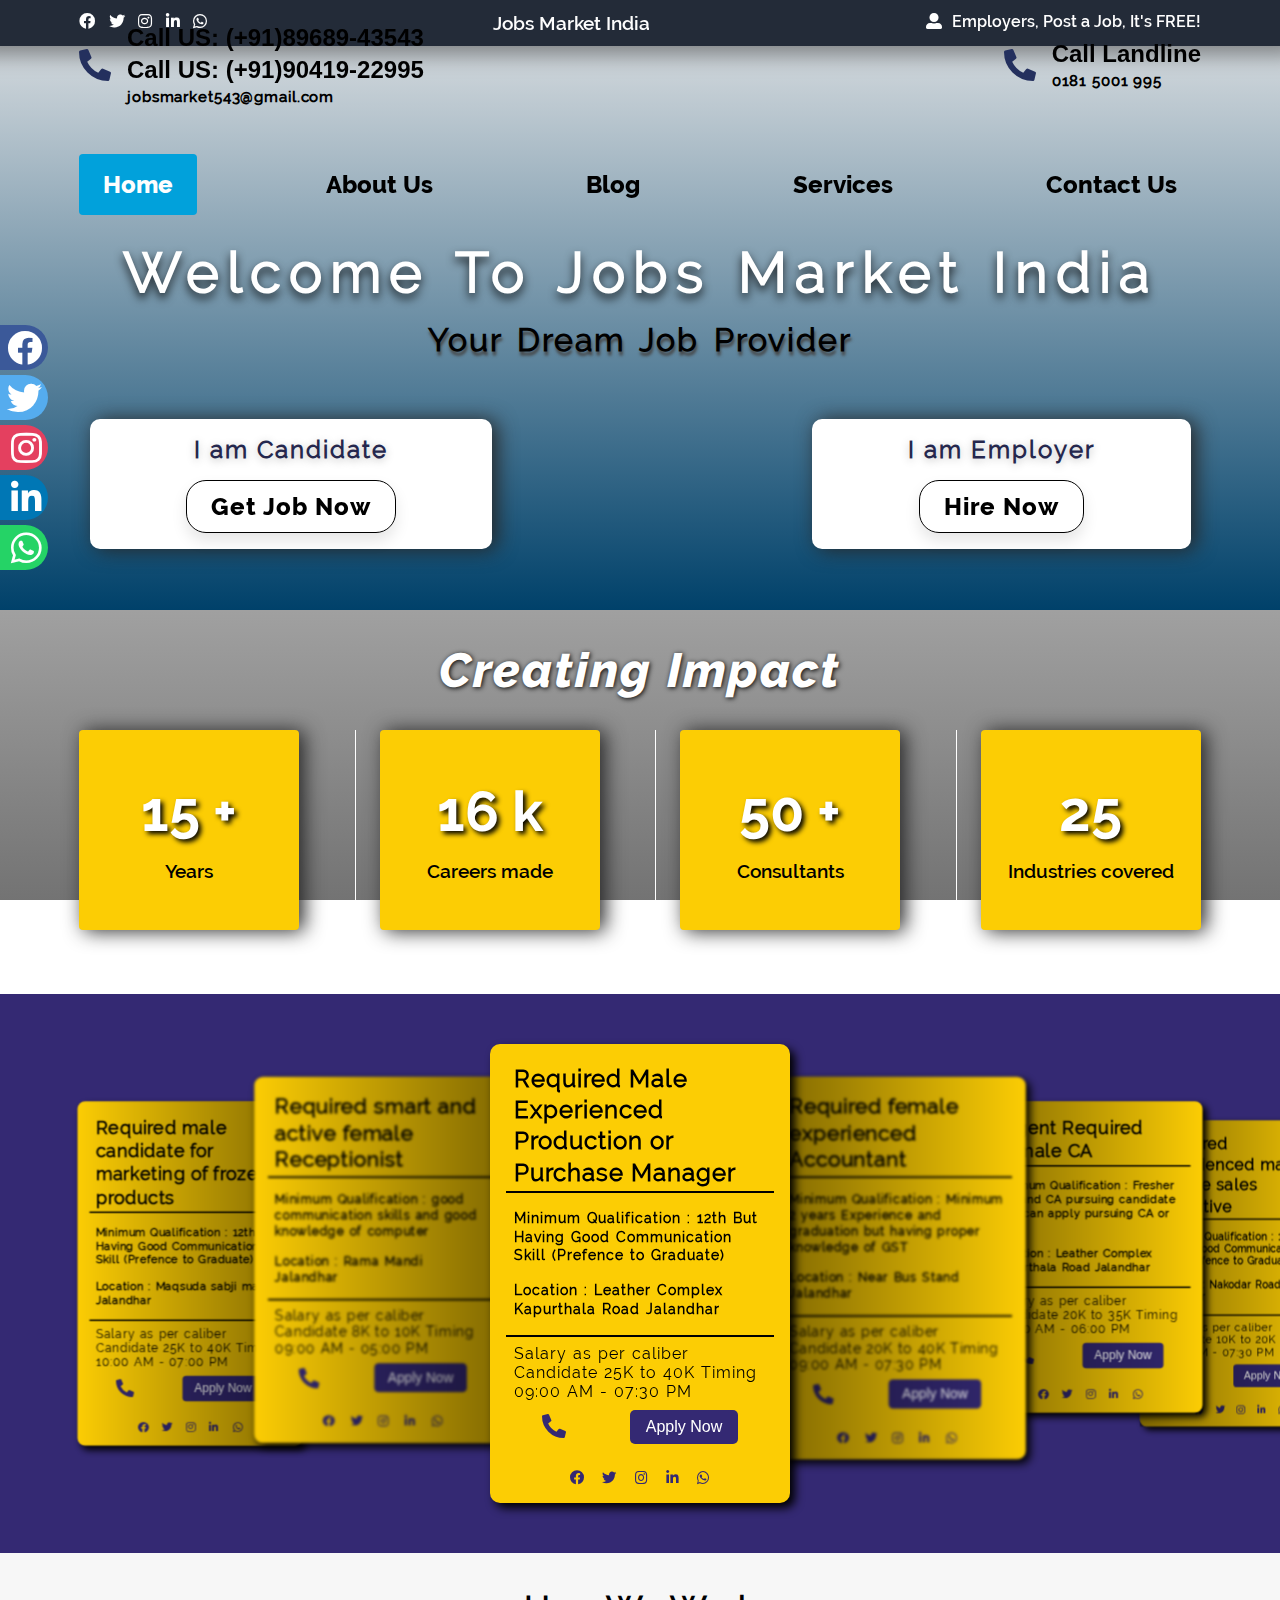
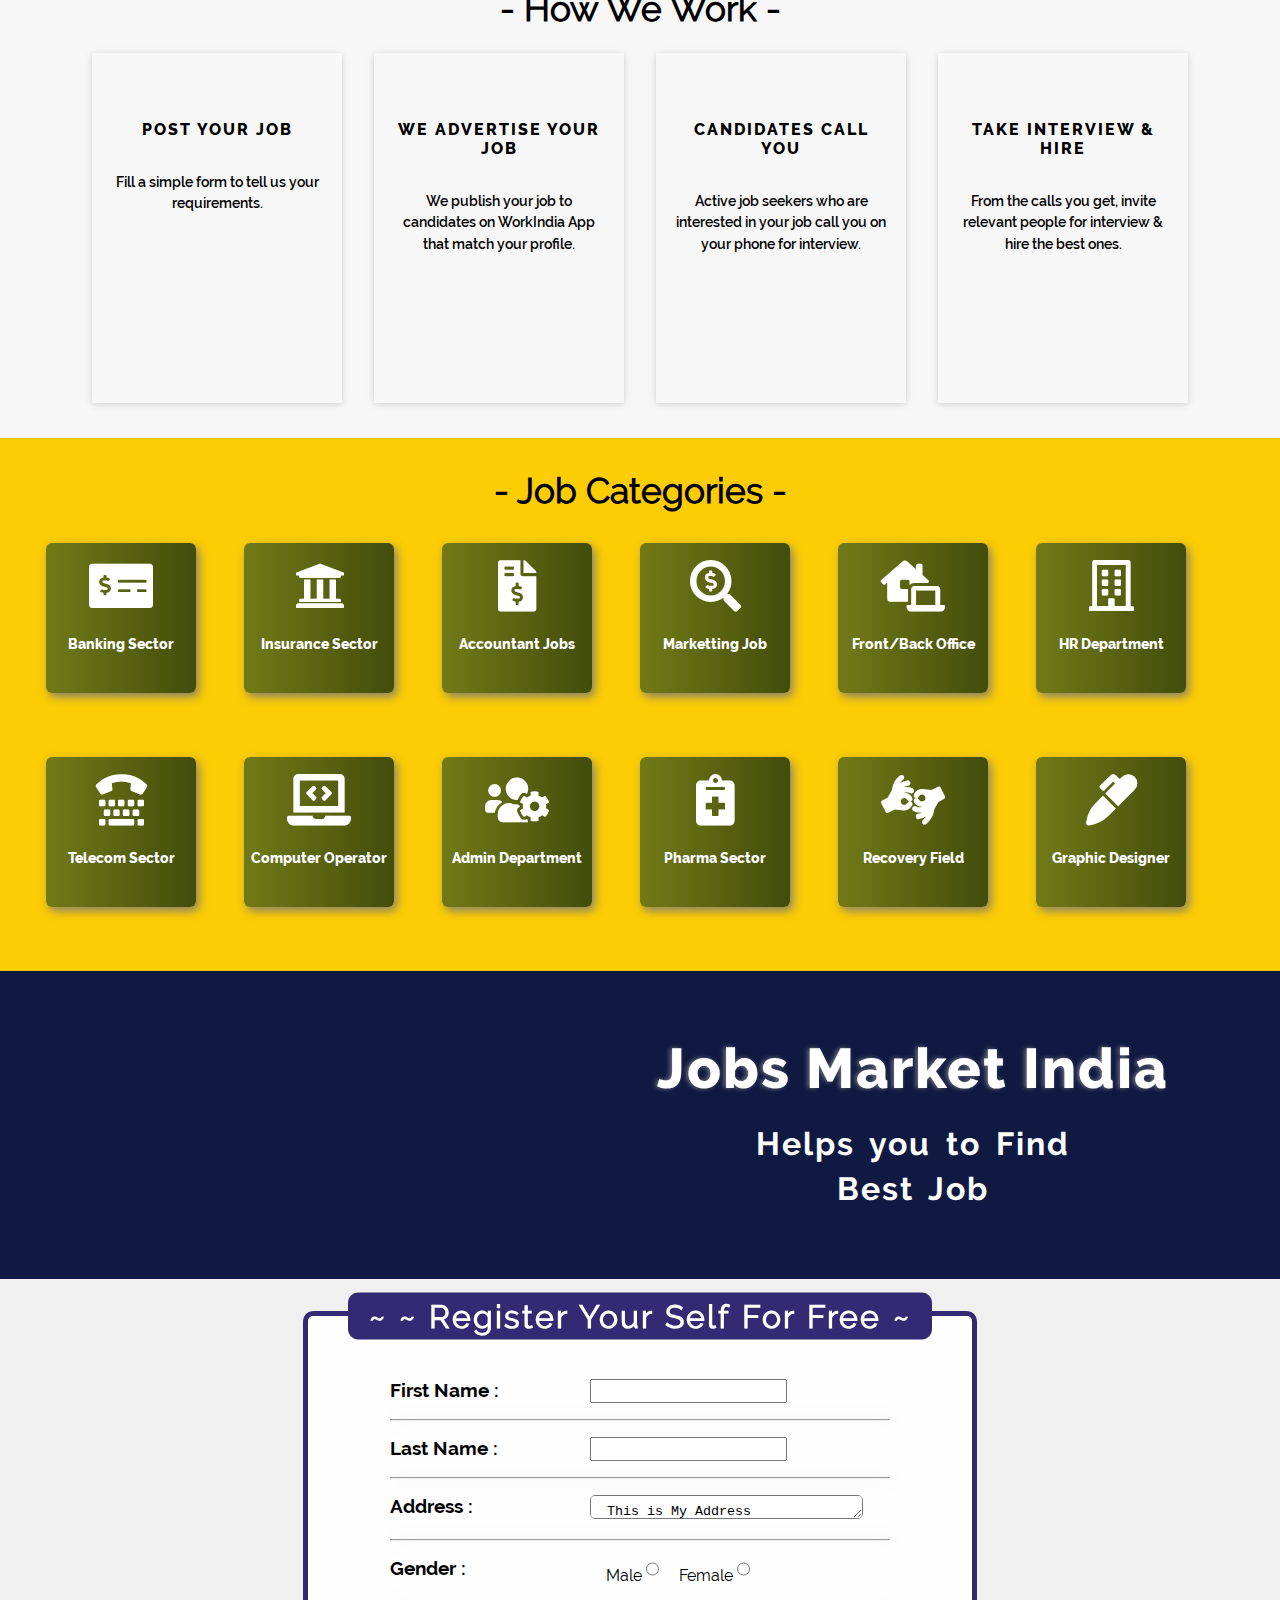
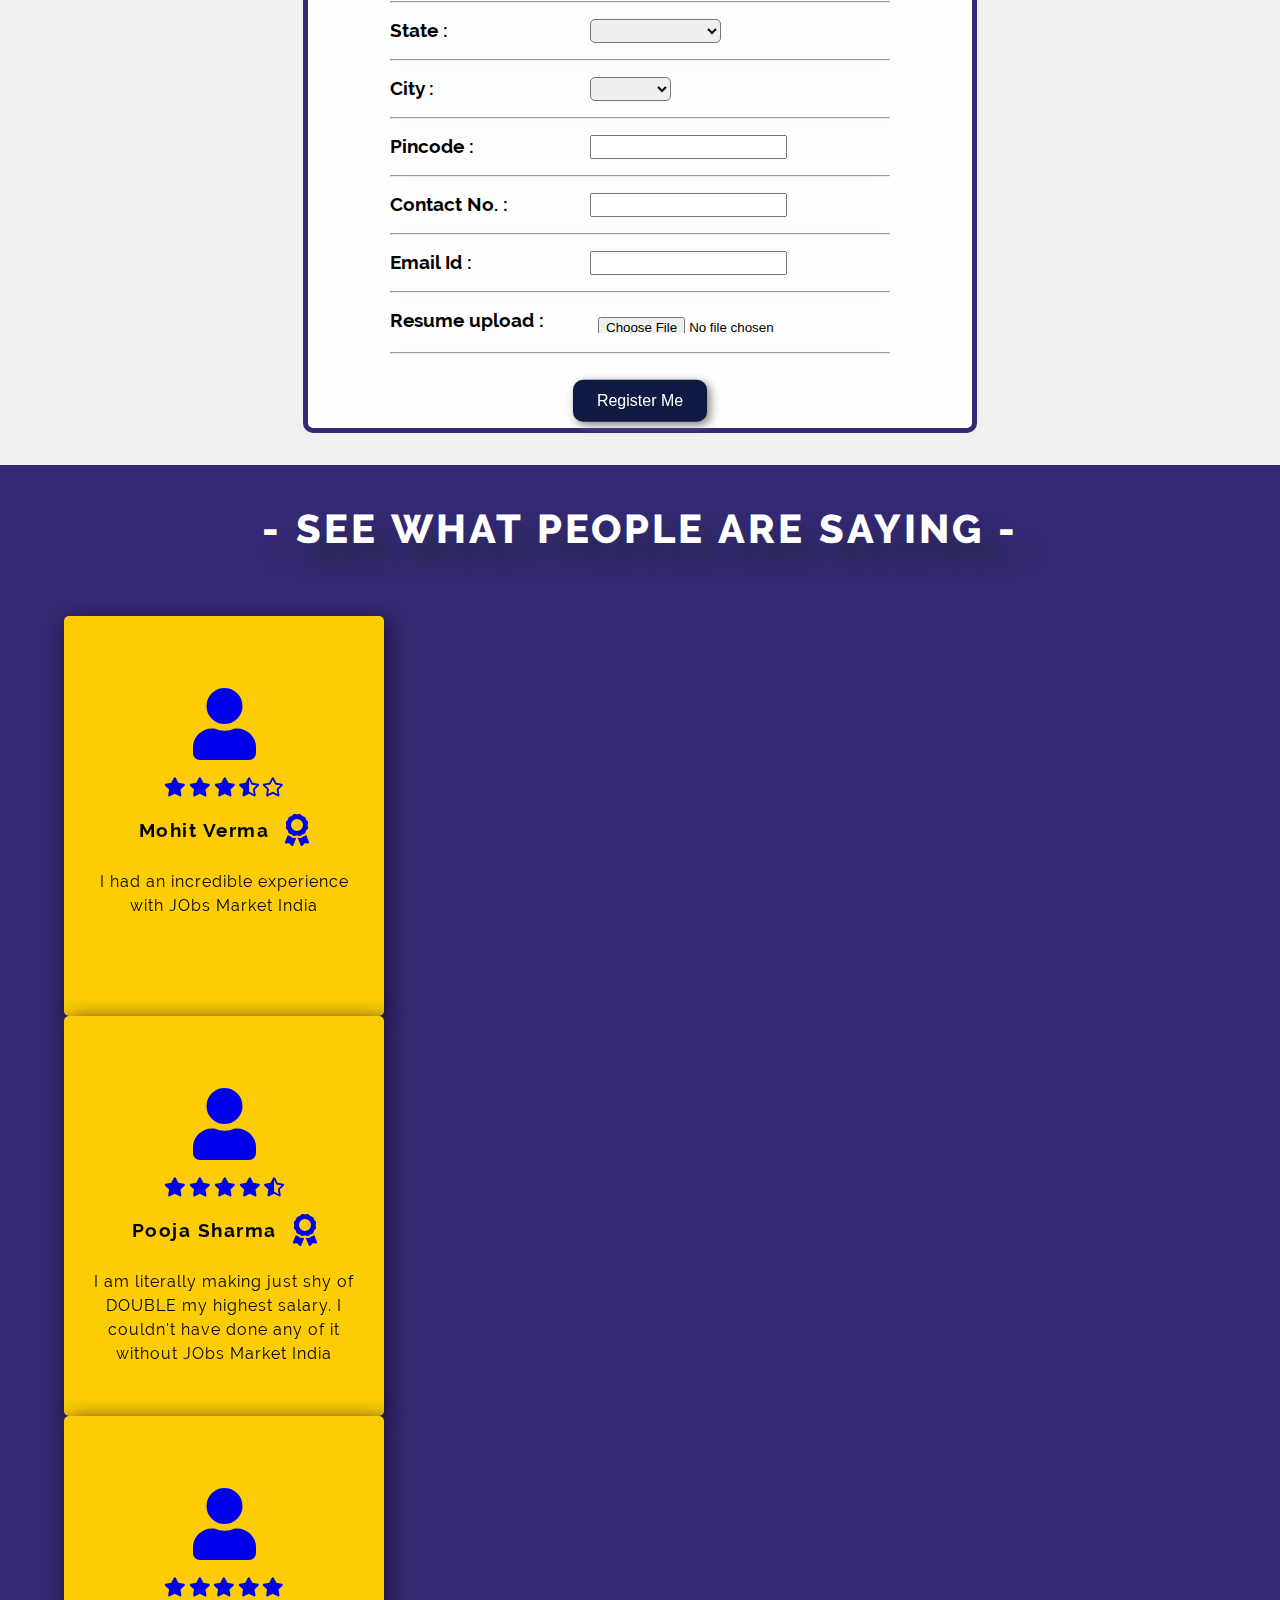
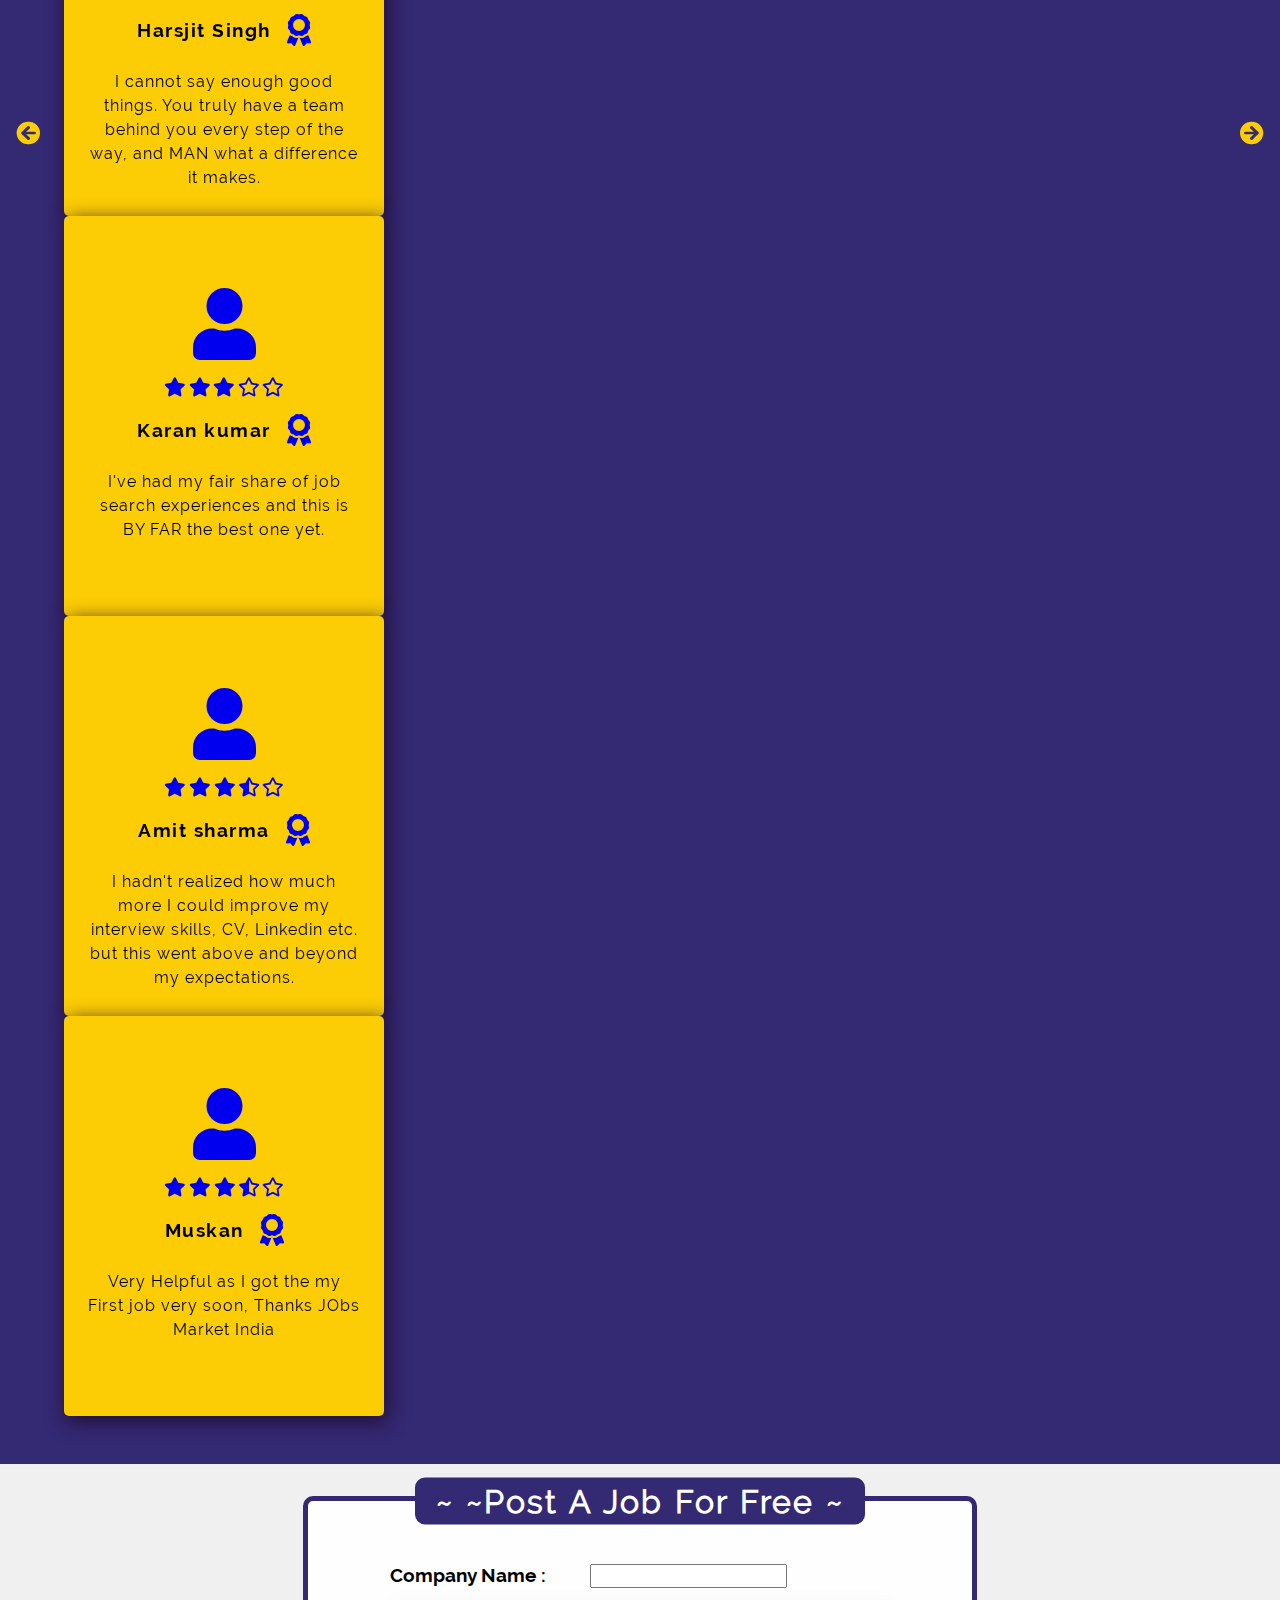
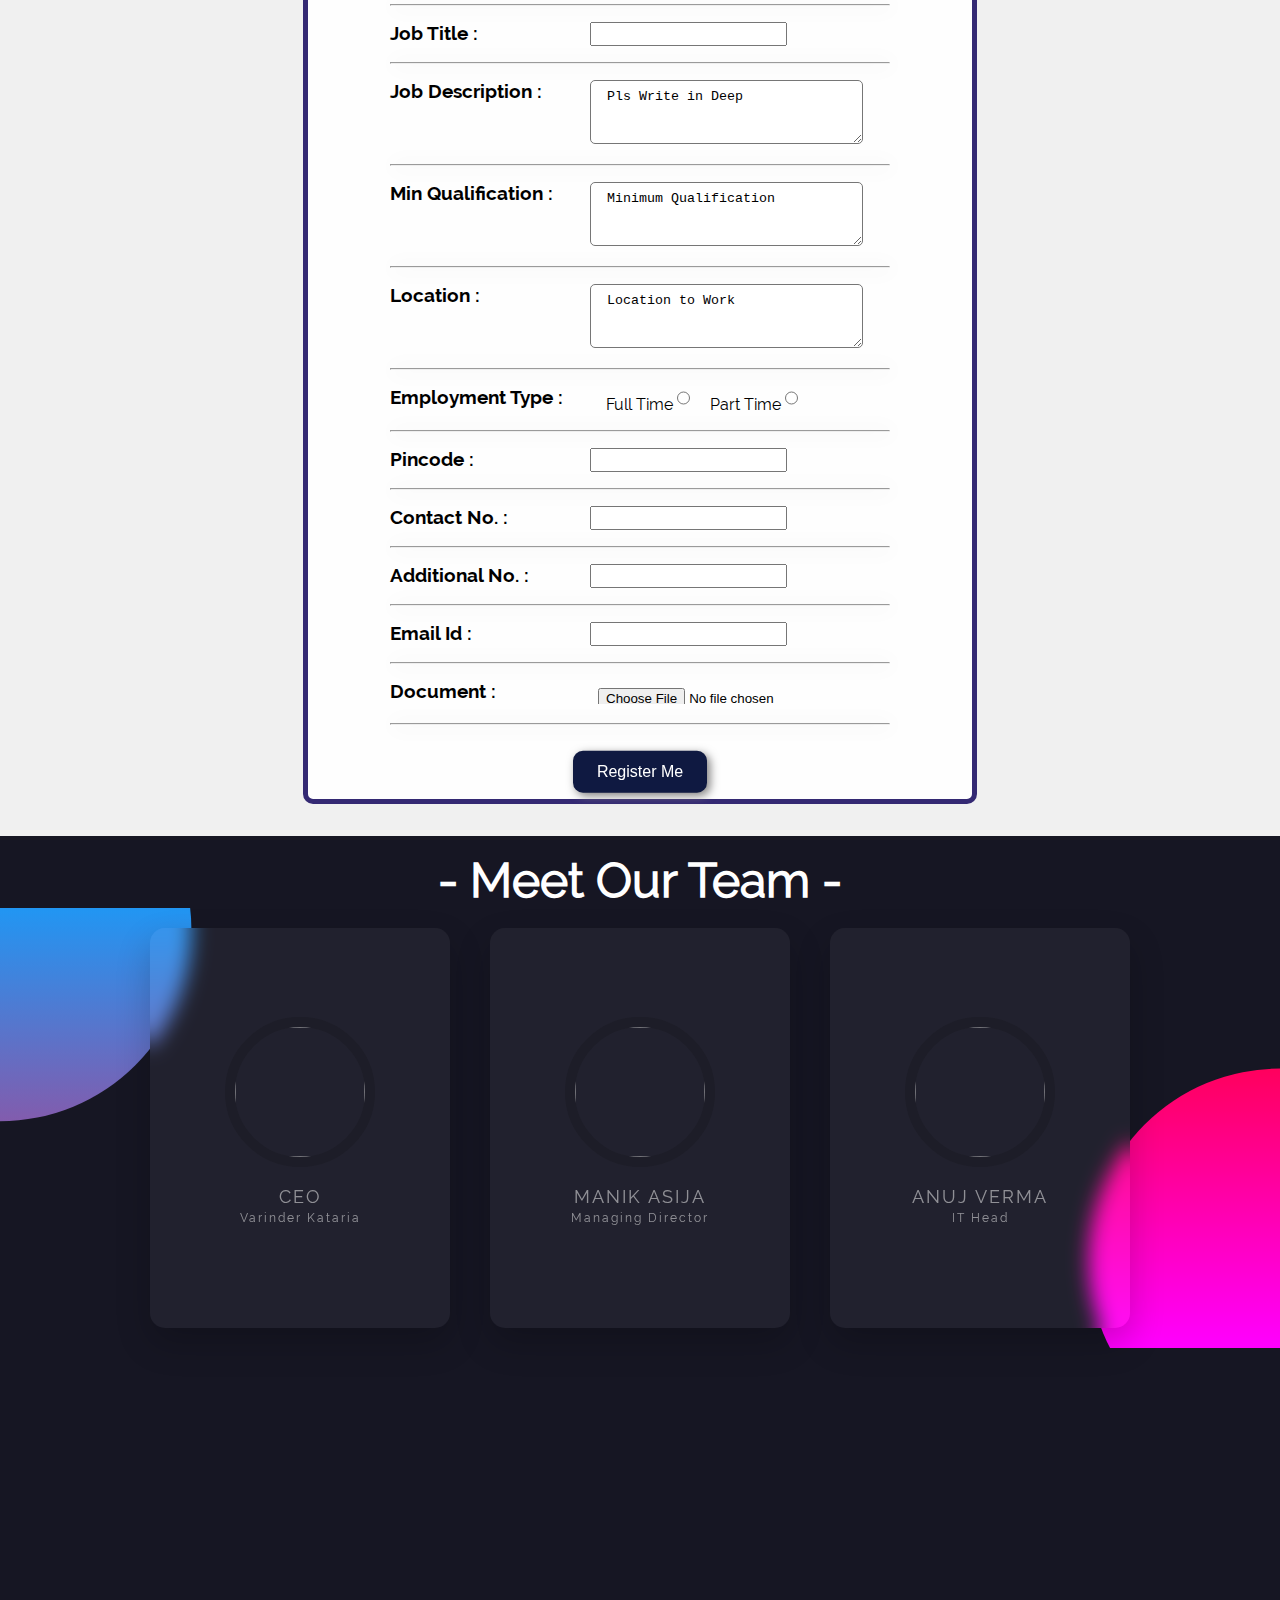
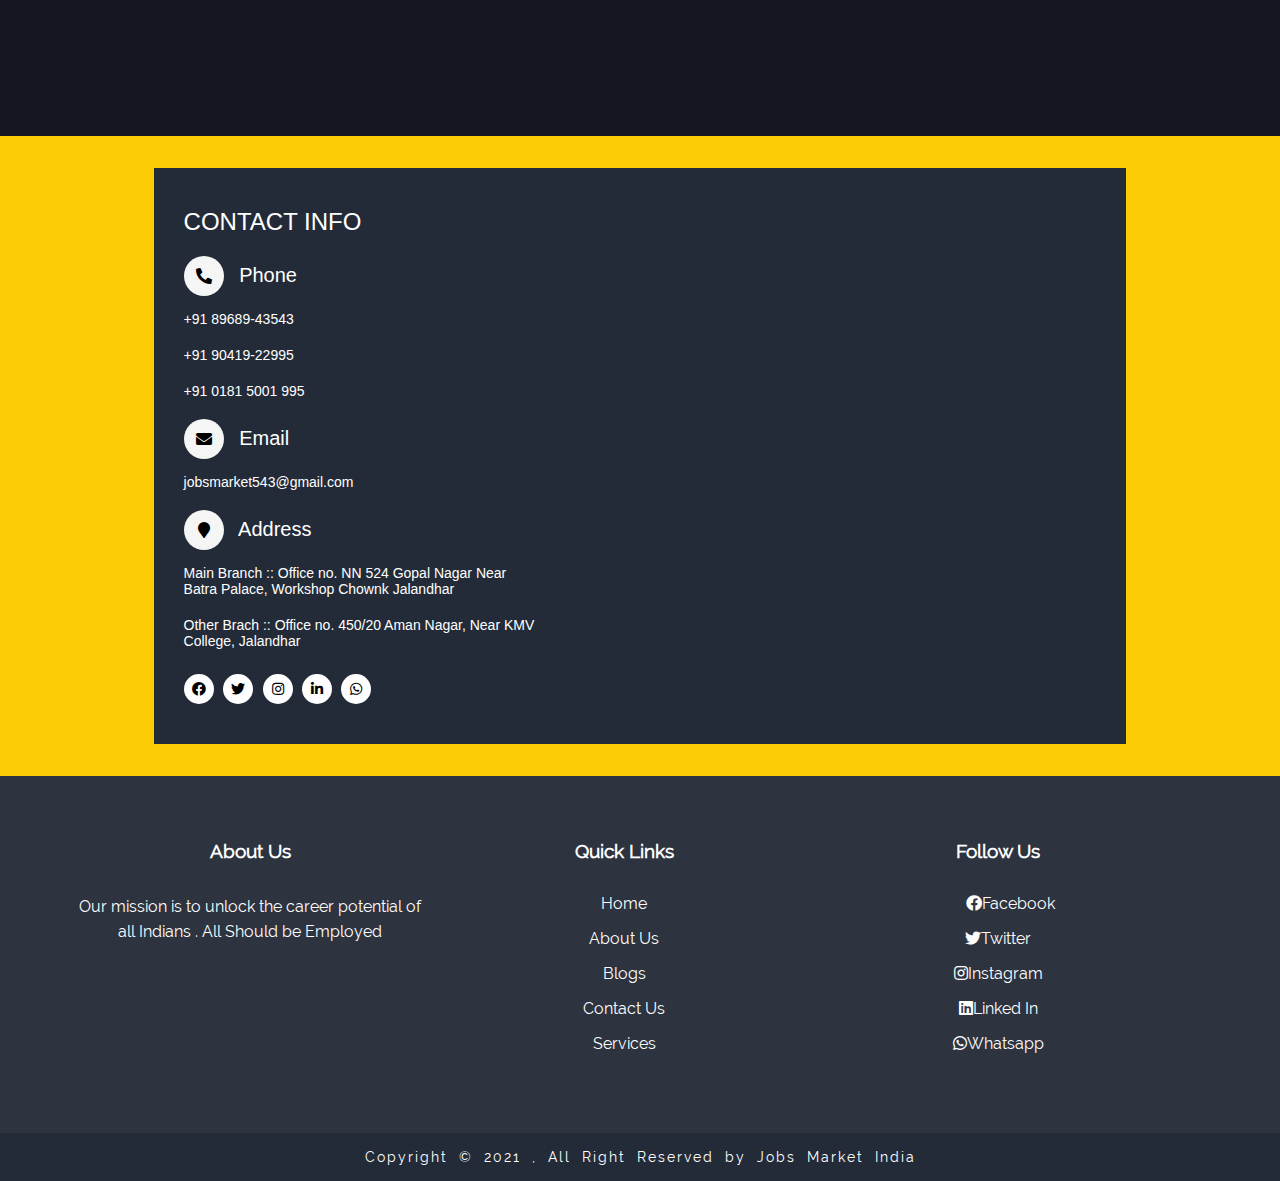
==== commit 6d4400d2: "Update index.html" ====
--- a/index.html
+++ b/index.html
@@ -8,6 +8,7 @@
     <link rel="preconnect" href="https://fonts.gstatic.com">
     <link href="https://fonts.googleapis.com/css2?family=Dancing+Script:wght@700&display=swap" rel="stylesheet">
     <link rel="stylesheet" type="text/css" href="//cdn.jsdelivr.net/npm/slick-carousel@1.8.1/slick/slick.css"/>
+    <link rel="stylesheet" href="https://unpkg.com/swiper/swiper-bundle.min.css" />
     
 <!-- 
     <script src="https://www.gstatic.com/firebasejs/8.3.0/firebase-app.js"></script>
@@ -18,7 +19,7 @@
     <script src="https://www.gstatic.com/firebasejs/8.2.5/firebase-app.js"></script>
     <script src="https://www.gstatic.com/firebasejs/8.2.5/firebase-database.js"></script>
     <script src="https://www.gstatic.com/firebasejs/8.2.5/firebase-storage.js"></script>
-    
+    <link rel="shortcut icon" type="image/png" href="images/logo.png">
     <link rel="stylesheet" href="style.css">
     
 
@@ -161,7 +162,227 @@
             </div>
         </div>
     </section>
- 
+    <section class="job-upload flex  justify-center align-center">
+        <div class="swiper-container">
+            <div class="swiper-wrapper">
+                <div class="swiper-slide">
+                    <div class="job-box">
+                        <div class="title ">
+                            <h2>Required Male Experienced Production or Purchase Manager</h2>
+                        </div>
+                        <hr class="job-divider">
+                        <div class="job-qual-location">
+                            <h4>Minimum Qualification : 12th But Having Good Communication Skill (Prefence to Graduate)</h4>
+                            <h5>Location : Leather Complex Kapurthala Road Jalandhar</h5>
+                        </div>
+                        <hr class="job-divider">
+                        <div class="job-sal-time">
+                            <span>Salary as per caliber Candidate 25K to 40K</span>
+                            <span>Timing 09:00 AM - 07:30 PM</span>
+                        </div>
+                        <div class="job-call-getjob flex align-center justify-center">
+                            <a class="phone-logo" href="tel:+918968943543" target="_blank" >
+                                <i class="fas fa-phone-alt"></i>
+                            </a>
+                            <button class="job-btn" ><a href="#registerme">Apply Now</a></button>
+                        </div>    
+                        <div class="job-social flex justify-between align-center">
+                            <a href="https://www.facebook.com/profile.php?id=100029423121476"  target="_blank"><i class="fab fa-facebook"></i></a>
+                            <a href="https://twitter.com/JOBSMARKETINDI1" target="_blank" ><i class="fab fa-twitter"></i></a>
+                            <a href="https://www.instagram.com/jobsinjalandhar_" target="_blank"><i class="fab fa-instagram"></i></a>
+                            <a href="https://www.linkedin.com/in/jobs-market-b529531b0/" target="_blank"><i class="fab fa-linkedin-in"></i></a>
+                            <a href="https://api.whatsapp.com/send?phone=918968943543&forceIntent=true&load=loadInIOSExternalSafari" target="_blank" ><i class="fab fa-whatsapp"></i></a>
+                        </div>
+                    </div>
+                </div>
+                <div class="swiper-slide">
+                    <div class="job-box">
+                        <div class="title ">
+                            <h2>Required female experienced Accountant</h2>
+                        </div>
+                        <hr class="job-divider">
+                        <div class="job-qual-location">
+                            <h4>Minimum Qualification : Minimum 2 years Experience and graduation but having proper knowledge of GST</h4>
+                            <h5>Location : Near Bus Stand Jalandhar</h5>
+                        </div>
+                        <hr class="job-divider">
+                        <div class="job-sal-time">
+                            <span>Salary as per caliber Candidate 20K to 40K</span>
+                            <span>Timing 09:00 AM - 07:30 PM</span>
+                        </div>
+                        <div class="job-call-getjob flex align-center justify-center">
+                            <a class="phone-logo" href="tel:+918968943543" target="_blank" >
+                                <i class="fas fa-phone-alt"></i>
+                            </a>
+                            <button class="job-btn" ><a href="#registerme">Apply Now</a></button>
+                        </div>    
+                        <div class="job-social flex justify-between align-center">
+                            <a href="https://www.facebook.com/profile.php?id=100029423121476"  target="_blank"><i class="fab fa-facebook"></i></a>
+                            <a href="https://twitter.com/JOBSMARKETINDI1" target="_blank" ><i class="fab fa-twitter"></i></a>
+                            <a href="https://www.instagram.com/jobsinjalandhar_" target="_blank"><i class="fab fa-instagram"></i></a>
+                            <a href="https://www.linkedin.com/in/jobs-market-b529531b0/" target="_blank"><i class="fab fa-linkedin-in"></i></a>
+                            <a href="https://api.whatsapp.com/send?phone=918968943543&forceIntent=true&load=loadInIOSExternalSafari" target="_blank" ><i class="fab fa-whatsapp"></i></a>
+                        </div>
+                    </div>
+                </div>
+                <div class="swiper-slide">
+                    <div class="job-box">
+                        <div class="title ">
+                            <h2>Urgent Required Female CA</h2>
+                        </div>
+                        <hr class="job-divider">
+                        <div class="job-qual-location">
+                            <h4>Minimum Qualification : Fresher one and CA pursuing candidate also can apply pursuing CA or CA
+
+                            </h4>
+                            <h5>Location : Leather Complex Kapurthala Road Jalandhar</h5>
+                        </div>
+                        <hr class="job-divider">
+                        <div class="job-sal-time">
+                            <span>Salary as per caliber Candidate 20K to 35K</span>
+                            <span>Timing 09:00 AM - 06:00 PM</span>
+                        </div>
+                        <div class="job-call-getjob flex align-center justify-center">
+                            <a class="phone-logo" href="tel:+918968943543" target="_blank" >
+                                <i class="fas fa-phone-alt"></i>
+                            </a>
+                            <button class="job-btn" ><a href="#registerme">Apply Now</a></button>
+                        </div>    
+                        <div class="job-social flex justify-between align-center">
+                            <a href="https://www.facebook.com/profile.php?id=100029423121476"  target="_blank"><i class="fab fa-facebook"></i></a>
+                            <a href="https://twitter.com/JOBSMARKETINDI1" target="_blank" ><i class="fab fa-twitter"></i></a>
+                            <a href="https://www.instagram.com/jobsinjalandhar_" target="_blank"><i class="fab fa-instagram"></i></a>
+                            <a href="https://www.linkedin.com/in/jobs-market-b529531b0/" target="_blank"><i class="fab fa-linkedin-in"></i></a>
+                            <a href="https://api.whatsapp.com/send?phone=918968943543&forceIntent=true&load=loadInIOSExternalSafari" target="_blank" ><i class="fab fa-whatsapp"></i></a>
+                        </div>
+                    </div>
+                </div>
+                <div class="swiper-slide">
+                    <div class="job-box">
+                        <div class="title ">
+                            <h2>Required  experienced male or female sales executive</h2>
+                        </div>
+                        <hr class="job-divider">
+                        <div class="job-qual-location">
+                            <h4>Minimum Qualification : 12th But Having Good Communication Skill (Prefence to Graduate)</h4>
+                            <h5>Location : Nakodar Road Jalandhar</h5>
+                        </div>
+                        <hr class="job-divider">
+                        <div class="job-sal-time">
+                            <span>Salary as per caliber Candidate 10K to 20K</span>
+                            <span>Timing 09:30 AM - 07:30 PM</span>
+                        </div>
+                        <div class="job-call-getjob flex align-center justify-center">
+                            <a class="phone-logo" href="tel:+918968943543" target="_blank" >
+                                <i class="fas fa-phone-alt"></i>
+                            </a>
+                            <button class="job-btn" ><a href="#registerme">Apply Now</a></button>
+                        </div>    
+                        <div class="job-social flex justify-between align-center">
+                            <a href="https://www.facebook.com/profile.php?id=100029423121476"  target="_blank"><i class="fab fa-facebook"></i></a>
+                            <a href="https://twitter.com/JOBSMARKETINDI1" target="_blank" ><i class="fab fa-twitter"></i></a>
+                            <a href="https://www.instagram.com/jobsinjalandhar_" target="_blank"><i class="fab fa-instagram"></i></a>
+                            <a href="https://www.linkedin.com/in/jobs-market-b529531b0/" target="_blank"><i class="fab fa-linkedin-in"></i></a>
+                            <a href="https://api.whatsapp.com/send?phone=918968943543&forceIntent=true&load=loadInIOSExternalSafari" target="_blank" ><i class="fab fa-whatsapp"></i></a>
+                        </div>
+                    </div>
+                </div>
+                <div class="swiper-slide">
+                    <div class="job-box">
+                        <div class="title ">
+                            <h2>Required experienced male or female accountant</h2>
+                        </div>
+                        <hr class="job-divider">
+                        <div class="job-qual-location">
+                            <h4>Minimum Qualification : Graduation and having knowledge of GST, TDS,ITR is mandatory </h4>
+                            <h5>Location : Leather Complex Kapurthala Road Jalandhar</h5>
+                        </div>
+                        <hr class="job-divider">
+                        <div class="job-sal-time">
+                            <span>Salary as per caliber Candidate 20K to 22K</span>
+                            <span>Timing 09:00 AM - 07:30 PM</span>
+                        </div>
+                        <div class="job-call-getjob flex align-center justify-center">
+                            <a class="phone-logo" href="tel:+918968943543" target="_blank" >
+                                <i class="fas fa-phone-alt"></i>
+                            </a>
+                            <button class="job-btn" ><a href="#registerme">Apply Now</a></button>
+                        </div>    
+                        <div class="job-social flex justify-between align-center">
+                            <a href="https://www.facebook.com/profile.php?id=100029423121476"  target="_blank"><i class="fab fa-facebook"></i></a>
+                            <a href="https://twitter.com/JOBSMARKETINDI1" target="_blank" ><i class="fab fa-twitter"></i></a>
+                            <a href="https://www.instagram.com/jobsinjalandhar_" target="_blank"><i class="fab fa-instagram"></i></a>
+                            <a href="https://www.linkedin.com/in/jobs-market-b529531b0/" target="_blank"><i class="fab fa-linkedin-in"></i></a>
+                            <a href="https://api.whatsapp.com/send?phone=918968943543&forceIntent=true&load=loadInIOSExternalSafari" target="_blank" ><i class="fab fa-whatsapp"></i></a>
+                        </div>
+                    </div>
+                </div>
+                <div class="swiper-slide">
+                    <div class="job-box">
+                        <div class="title ">
+                            <h2>Required male candidate for marketing of frozen products</h2>
+                        </div>
+                        <hr class="job-divider">
+                        <div class="job-qual-location">
+                            <h4>Minimum Qualification : 12th But Having Good Communication Skill (Prefence to Graduate)</h4>
+                            <h5>Location : Maqsuda sabji mandi Jalandhar</h5>
+                        </div>
+                        <hr class="job-divider">
+                        <div class="job-sal-time">
+                            <span>Salary as per caliber Candidate 25K to 40K</span>
+                            <span>Timing 10:00 AM - 07:00 PM</span>
+                        </div>
+                        <div class="job-call-getjob flex align-center justify-center">
+                            <a class="phone-logo" href="tel:+918968943543" target="_blank" >
+                                <i class="fas fa-phone-alt"></i>
+                            </a>
+                            <button class="job-btn" ><a href="#registerme">Apply Now</a></button>
+                        </div>    
+                        <div class="job-social flex justify-between align-center">
+                            <a href="https://www.facebook.com/profile.php?id=100029423121476"  target="_blank"><i class="fab fa-facebook"></i></a>
+                            <a href="https://twitter.com/JOBSMARKETINDI1" target="_blank" ><i class="fab fa-twitter"></i></a>
+                            <a href="https://www.instagram.com/jobsinjalandhar_" target="_blank"><i class="fab fa-instagram"></i></a>
+                            <a href="https://www.linkedin.com/in/jobs-market-b529531b0/" target="_blank"><i class="fab fa-linkedin-in"></i></a>
+                            <a href="https://api.whatsapp.com/send?phone=918968943543&forceIntent=true&load=loadInIOSExternalSafari" target="_blank" ><i class="fab fa-whatsapp"></i></a>
+                        </div>
+                    </div>
+                </div>
+                <div class="swiper-slide">
+                    <div class="job-box">
+                        <div class="title ">
+                            <h2>Required smart and active female Receptionist</h2>
+                        </div>
+                        <hr class="job-divider">
+                        <div class="job-qual-location">
+                            <h4>Minimum Qualification : good communication skills and good knowledge of computer</h4>
+                            <h5>Location : Rama Mandi Jalandhar</h5>
+                        </div>
+                        <hr class="job-divider">
+                        <div class="job-sal-time">
+                            <span>Salary as per caliber Candidate 8K to 10K</span>
+                            <span>Timing 09:00 AM - 05:00 PM</span>
+                        </div>
+                        <div class="job-call-getjob flex align-center justify-center">
+                            <a class="phone-logo" href="tel:+918968943543" target="_blank" >
+                                <i class="fas fa-phone-alt"></i>
+                            </a>
+                            <button class="job-btn" ><a href="#registerme">Apply Now</a></button>
+                        </div>    
+                        <div class="job-social flex justify-between align-center">
+                            <a href="https://www.facebook.com/profile.php?id=100029423121476"  target="_blank"><i class="fab fa-facebook"></i></a>
+                            <a href="https://twitter.com/JOBSMARKETINDI1" target="_blank" ><i class="fab fa-twitter"></i></a>
+                            <a href="https://www.instagram.com/jobsinjalandhar_" target="_blank"><i class="fab fa-instagram"></i></a>
+                            <a href="https://www.linkedin.com/in/jobs-market-b529531b0/" target="_blank"><i class="fab fa-linkedin-in"></i></a>
+                            <a href="https://api.whatsapp.com/send?phone=918968943543&forceIntent=true&load=loadInIOSExternalSafari" target="_blank" ><i class="fab fa-whatsapp"></i></a>
+                        </div>
+                    </div>
+                </div>
+            </div>
+            <!-- Add Pagination -->
+            <div class="swiper-pagination"></div>
+        </div>
+    </section>
+    
     <section class="how-work-sec" id="aboutus">
         <div class="container flex align-center direction-col">
             <h1>- How We Work -</h1>
@@ -281,6 +502,7 @@
                 <h1>Jobs Market India</h1>
                 <h2>Helps you to Find</h2>
                 <h2>Best Job</h2>
+                
             </div>
         </div>
     </section>
@@ -423,11 +645,11 @@
                             <a href="#"><i class="far fa-star"></i></a>
                         </div>
                         <div class="review-name flex align-center justify-between">
-                            <h4>Anuj Verma </h4>
+                            <h4>Mohit Verma </h4>
                             <a href="#"><i class="fas fa-award"></i></a>
                         </div>
                         <div class="review-para text-center">
-                            <p>I had an incredible experience with Placement’ Lorem ipsum dolor sit amet consectetur adipisicing elit. At, cupiditate.</p>
+                            <p>I had an incredible experience with JObs Market India</p>
                         </div>
                     </div>
                     <div class="review-card flex align-center direction-col ">
@@ -449,7 +671,7 @@
                             <a href="#"><i class="fas fa-award"></i></a>
                         </div>
                         <div class="review-para text-center">
-                            <p>I am literally making just shy of DOUBLE my highest salary. I couldn't have done any of it without Placement</p>
+                            <p>I am literally making just shy of DOUBLE my highest salary. I couldn't have done any of it without JObs Market India</p>
                         </div>
                     </div>
                     <div class="review-card flex align-center direction-col ">
@@ -515,7 +737,7 @@
                             <a href="#"><i class="fas fa-award"></i></a>
                         </div>
                         <div class="review-para text-center">
-                            <p> I hadn't realized how much more I could improve my interview skills, CV, Linkedin etc. but Placement went above and beyond my expectations.</p>
+                            <p> I hadn't realized how much more I could improve my interview skills, CV, Linkedin etc. but this went above and beyond my expectations.</p>
                         </div>
                     </div>
                     <div class="review-card flex align-center direction-col ">
@@ -537,7 +759,7 @@
                             <a href="#"><i class="fas fa-award"></i></a>
                         </div>
                         <div class="review-para text-center">
-                            <p>I had an incredible experience with Placement’ Lorem ipsum dolor sit amet consectetur adipisicing elit. At, cupiditate.</p>
+                            <p>Very Helpful as I got the my First job very soon, Thanks JObs Market India</p>
                         </div>
                     </div>
                 </div>
@@ -651,7 +873,7 @@
     </section>
 
 
-
+<!-- 
     <section class="our-partners-section text-center">
         <div class="container">
             <h1 class="meet-heading">- Meet Our Partners -</h1>
@@ -693,7 +915,7 @@
                 </div>
             </div>
         </div>
-    </section>
+    </section> -->
 
     <section class="our-team text-center">
         <h1>- Meet Our Team -</h1>
@@ -755,7 +977,7 @@
                             <img src="./images/selected3.jpg" alt="">
                         </div>
                         <div class="content-box">
-                            <h3>Anuj Verma <br><span>Creative Designer</span></h3>
+                            <h3>Anuj Verma <br><span>IT Head</span></h3>
                         </div>
                     </div>
                     <ul class="sci">
@@ -860,6 +1082,24 @@
     </div>
 
 
+    <script src="https://unpkg.com/swiper/swiper-bundle.min.js"></script>
+    <script>
+        var swiper = new Swiper('.swiper-container', {
+          effect: 'coverflow',
+          grabCursor: true,
+          centeredSlides: true,
+          slidesPerView: 'auto',
+          coverflowEffect: {
+            rotate: 0,
+            stretch: 0,
+            depth: 100,
+            modifier: 2,
+            slideShadows: true,
+          },
+          loop: true
+        });
+      </script>
+
 <script type="text/javascript" src="//code.jquery.com/jquery-1.11.0.min.js"></script>
 <script type="text/javascript" src="//code.jquery.com/jquery-migrate-1.2.1.min.js"></script>
 <script type="text/javascript" src="slick/slick.min.js"></script>
--- a/style.css
+++ b/style.css
@@ -488,7 +488,7 @@
     background: linear-gradient( 
     rgb(255 255 255 / 28%), 
     rgb(0 0 0 / 55%) ),
-    url(./images/bg.jpg);
+    url(./images/bg.jpeg);
 
     overflow: hidden;
     background-size: cover;
@@ -1078,7 +1078,7 @@
 }
 
 .slick-slide{
-    margin: 0 17px;
+    margin: 0 14px;
 }
 
 .slick-list{
@@ -2413,8 +2413,8 @@
         height: 300px;
     }
     section.our-team .section-our-team .our-team-container .card .content .img-box{
-        width: 110px;
-        height: 110px;
+        width: 120px;
+        height: 120px;
     }
     section.our-team .section-our-team::before{
         clip-path: circle(15% at right 100%);
@@ -2675,3 +2675,125 @@
 
 }
 
+@media (max-width:353px){
+    section.review-section  .review-card{
+        width: 212px!important;
+        height: 310px;
+    }
+}
+
+
+section.job-upload{
+    position: relative;
+    /* width: 100%; */
+    /* min-height: 100vh; */
+    background: #342973;
+    overflow: hidden;
+}
+
+.swiper-container{
+    width: 100%;
+    padding-top: 50px;
+    padding-bottom: 50px;
+}
+
+.swiper-slide{
+    background-position: center;
+    background-size: cover;
+    width: 300px;
+    /* height: 300px; */
+    background: var(--P);
+    border-radius: 10px;
+    box-shadow: 5px 5px 10px black;
+    filter: blur(1px);
+
+}
+.swiper-slide-active{
+    filter: blur(0px);
+}
+
+section.job-upload .job-box{
+    position: relative;
+    width: 100%;
+    padding: 1rem;
+    /* color: var(--heaven); */
+}
+
+section.job-upload .job-box .title {
+    font-size: 1rem;
+    letter-spacing: 1px;
+    /* word-spacing: 1px; */
+    padding: 0.2rem 0.5rem;
+    line-height: 1.3;
+    font-weight: 900;
+}
+
+section.job-upload .job-box .job-qual-location{
+    padding: 0.5rem;
+    letter-spacing: 1px;
+    word-spacing: 1px;
+    line-height: 1.3;
+}
+
+section.job-upload .job-box .job-qual-location h4{
+    font-size: 0.9rem;
+    padding: 0.5rem 0;
+}
+
+section.job-upload .job-box .job-qual-location h5{
+    font-size: 0.9rem;
+    padding: 0.5rem 0;
+}
+
+section.job-upload .job-box .job-sal-time{
+    padding: 0.5rem;
+    font-size: 1rem;
+    letter-spacing: 1px;
+    word-spacing: 1px;
+}
+section.job-upload .job-box .job-sal-time span:nth-child(1){
+    padding: 0.4rem 0;    
+}
+section.job-upload .job-box .job-sal-time span:nth-child(2){
+    padding: 0.4rem 0;    
+}
+
+section.job-upload .job-box .job-call-getjob a i{
+    font-size: 1.5rem;
+    color: #342973;
+
+}
+section.job-upload .job-box .job-call-getjob a.phone-logo{
+    margin-right: 4rem;
+}
+
+section.job-upload .job-box .job-call-getjob .job-btn{
+    padding: 0.5rem 1rem;
+    font-size: 1rem;
+    outline: none;
+    border: none;
+    border-radius: 5px;
+    background: #342973;
+    
+    /* letter-spacing: 2px; */
+    /* word-spacing: 1px; */
+}
+section.job-upload .job-box .job-call-getjob .job-btn a{
+    color: var(--heaven);
+    text-decoration: none;
+}
+
+section.job-upload .job-box .job-social{
+    padding-top: 1.5rem;
+    padding-right: 4rem;
+    padding-left: 4rem;
+}
+
+section.job-upload .job-box .job-social a i{
+    color: #342973;
+    font-size: 0.9rem;
+}
+
+section.job-upload .job-box .job-divider{
+    border: 0.5px solid black;
+}
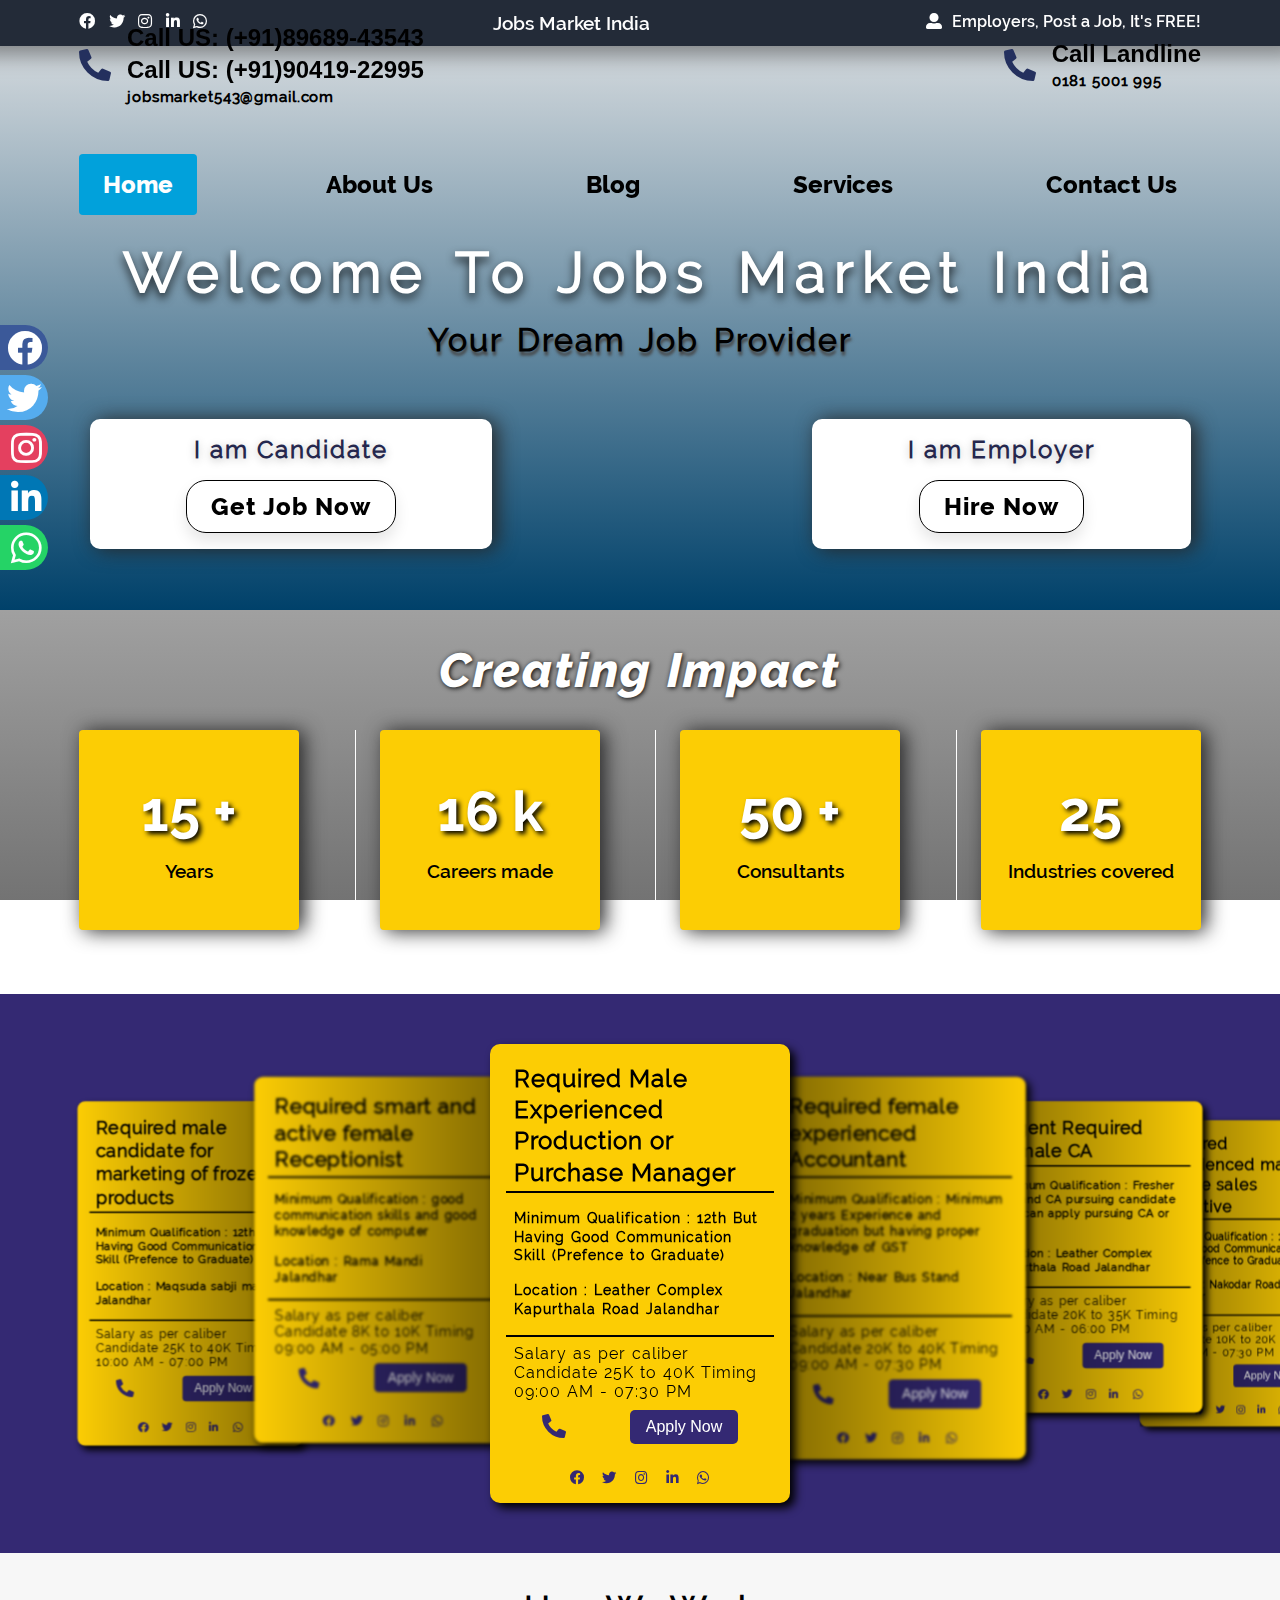
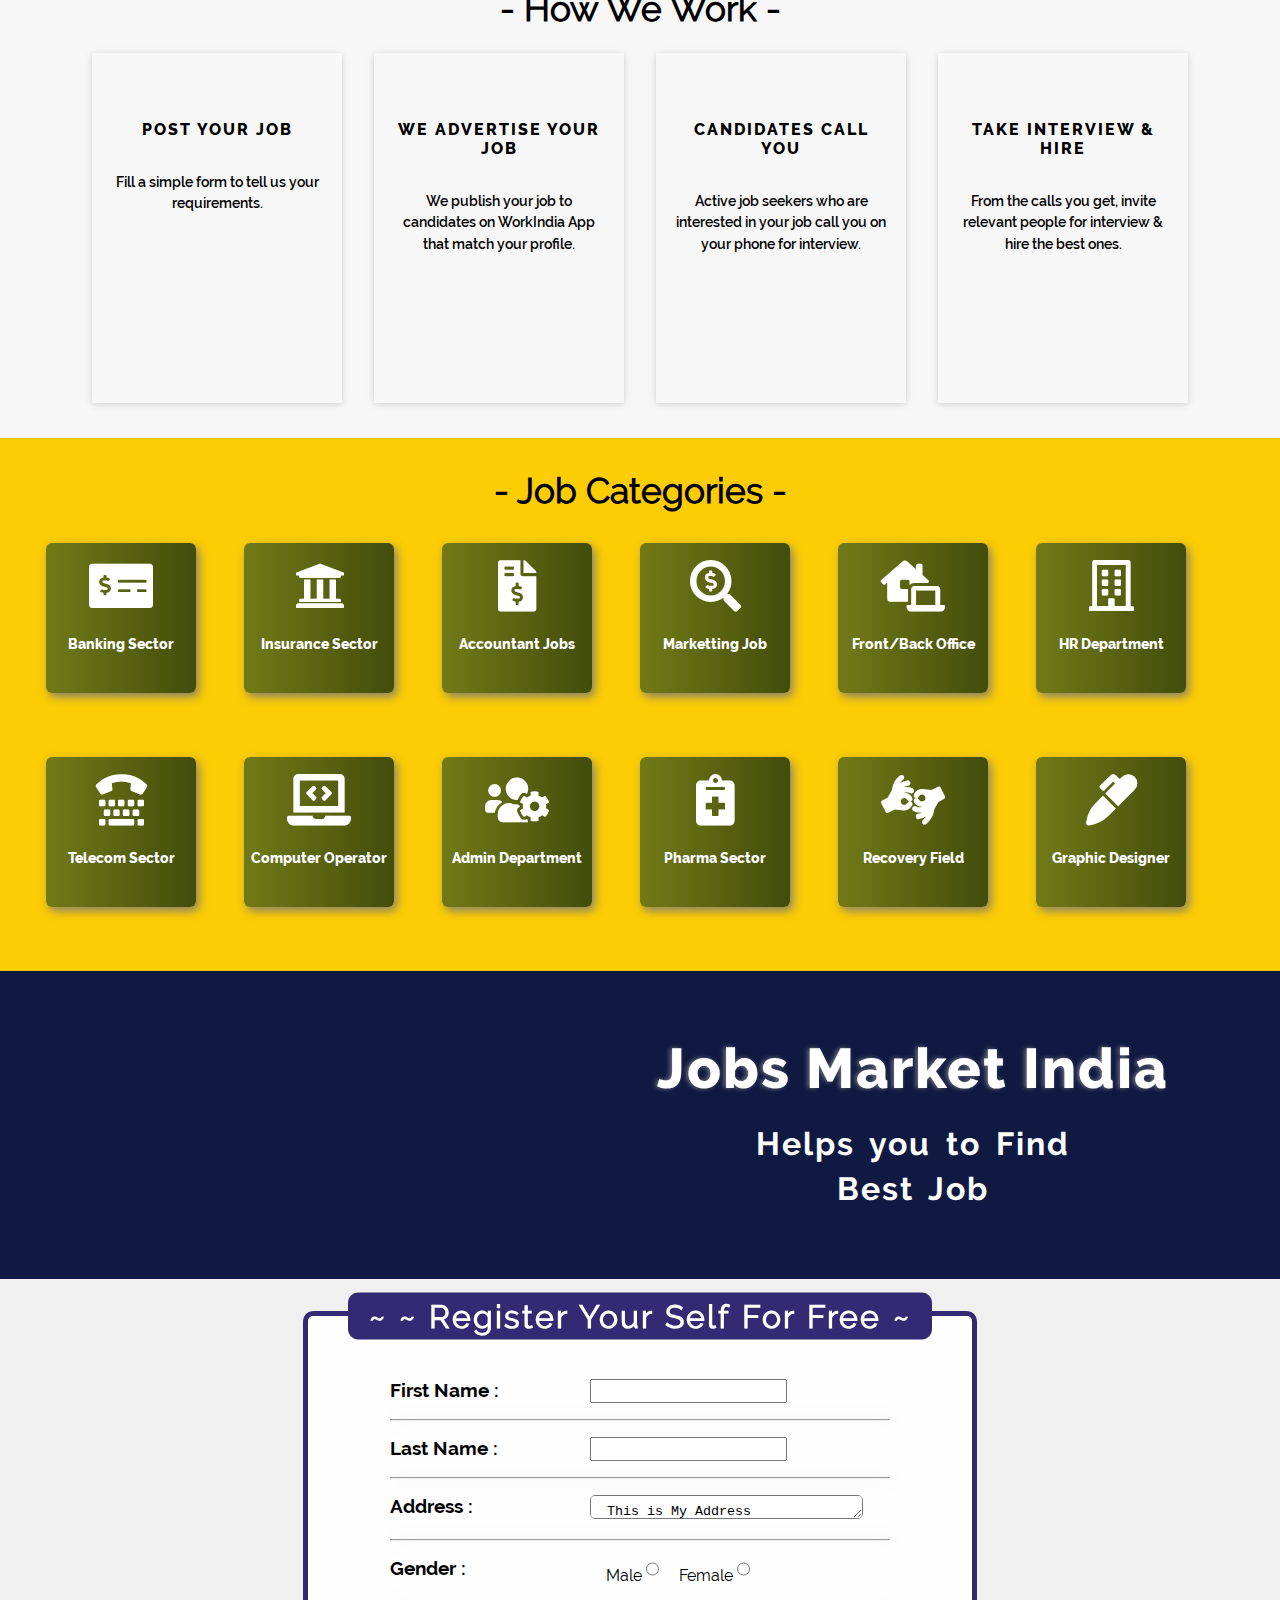
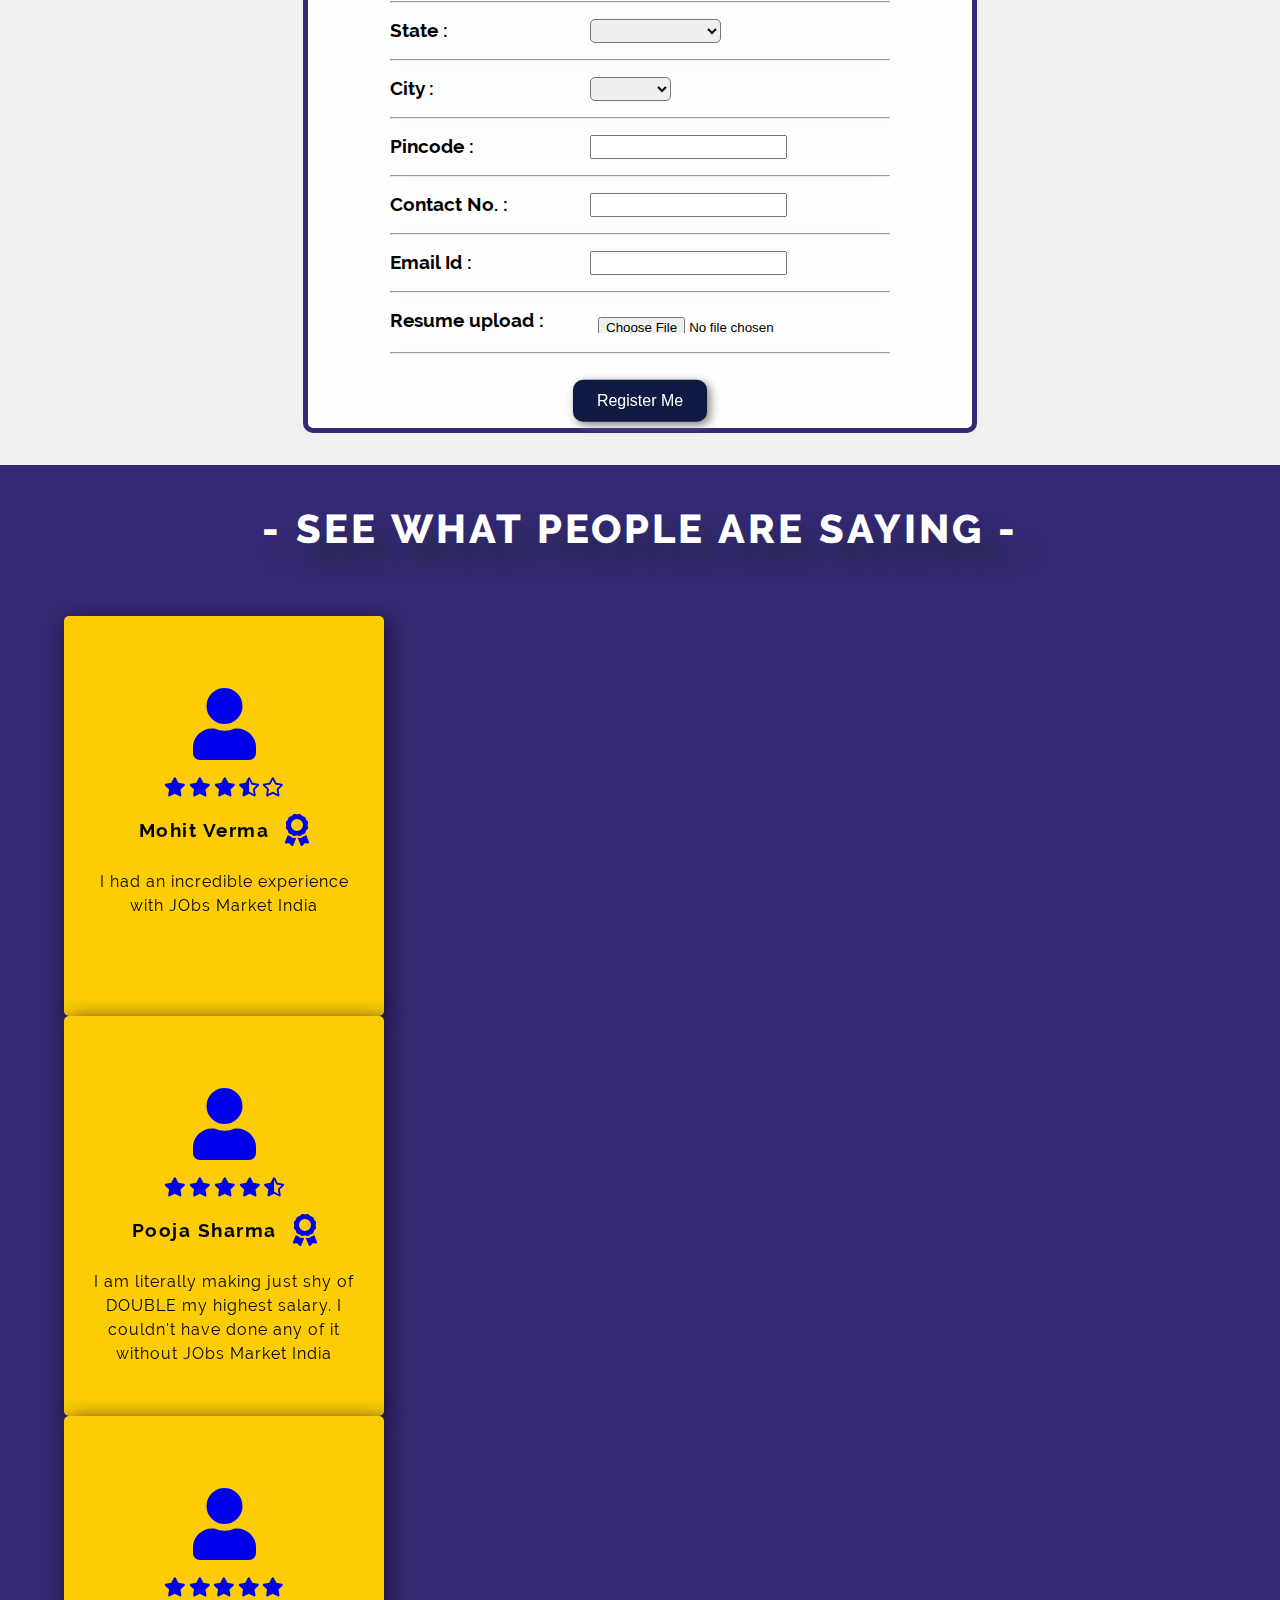
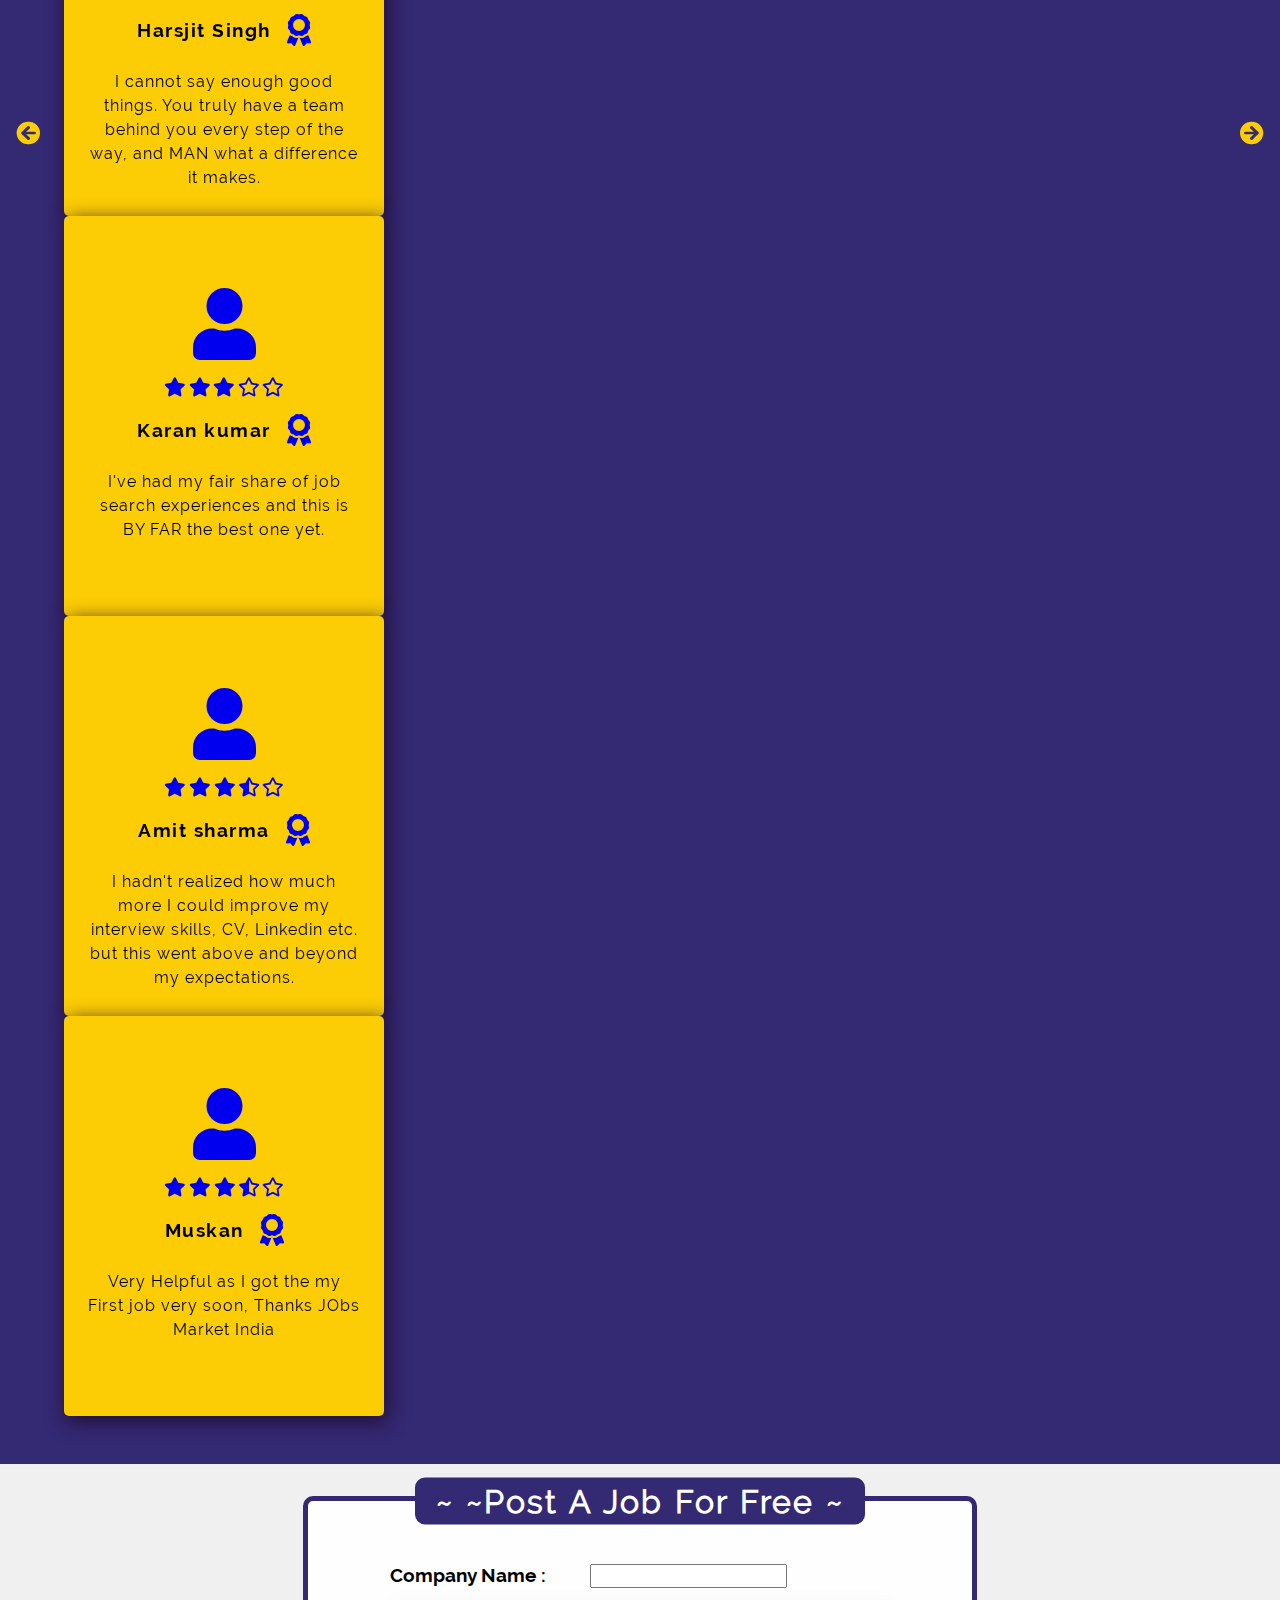
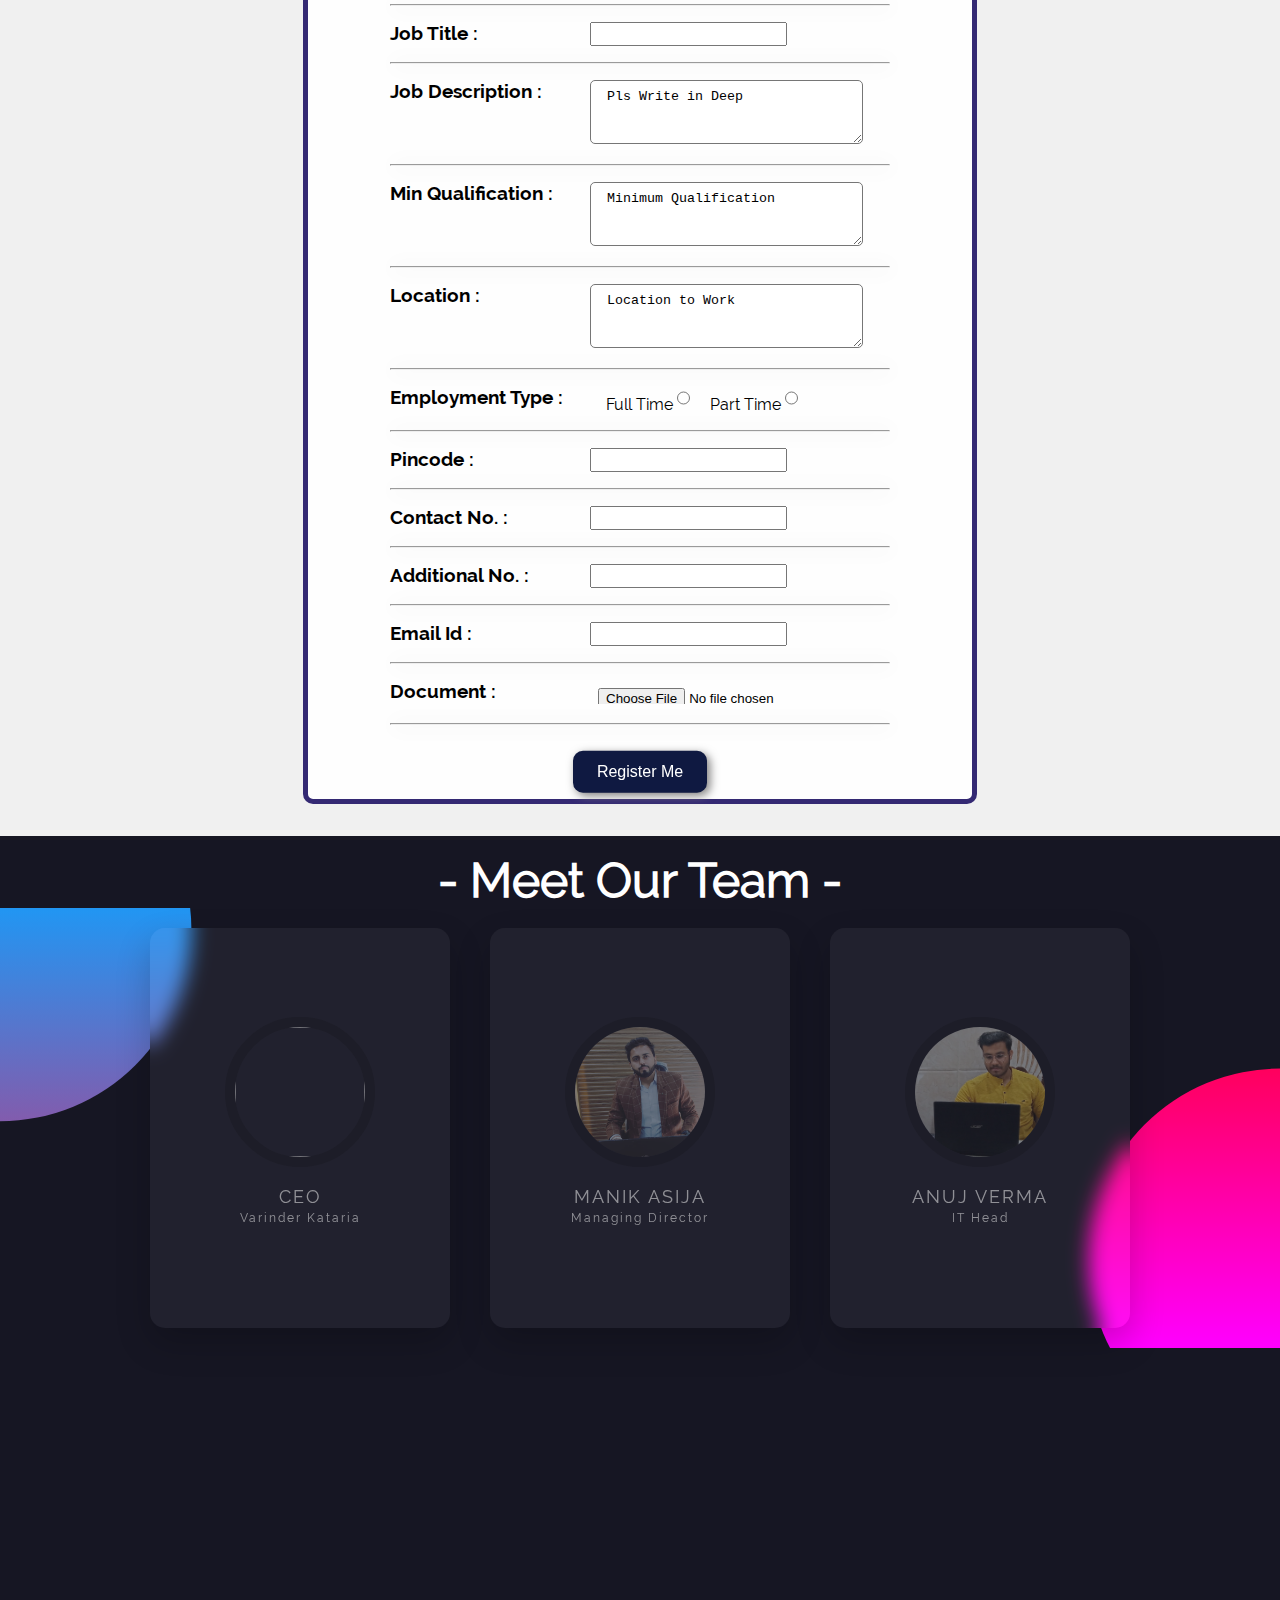
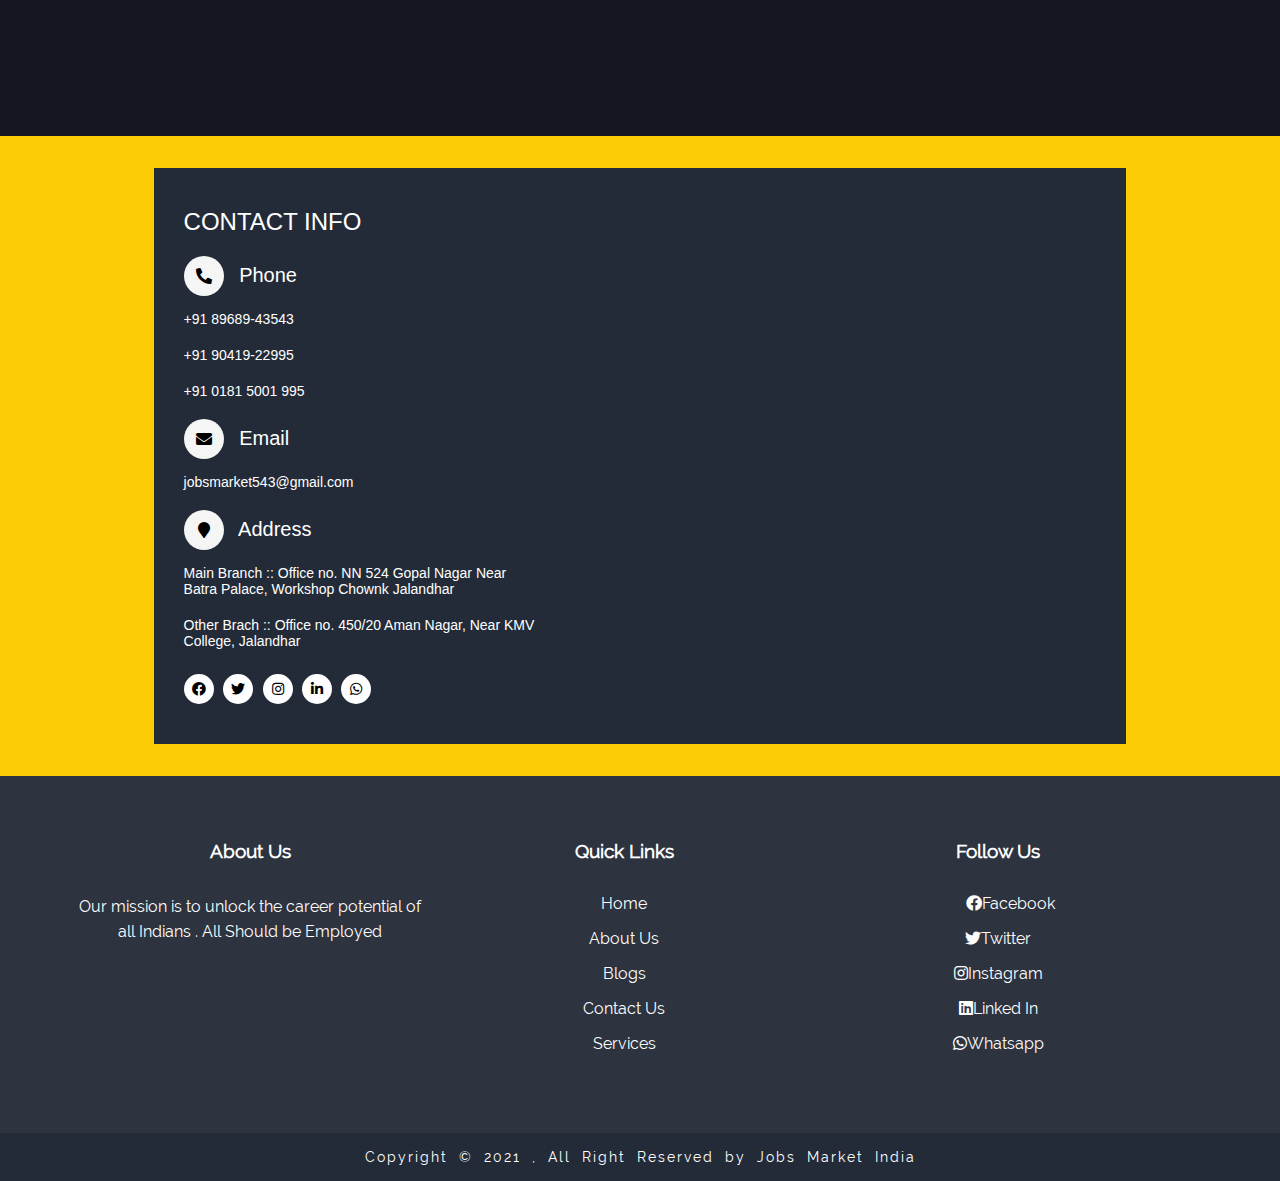
==== commit 5a7d274b: "Update index.html" ====
--- a/index.html
+++ b/index.html
@@ -440,23 +440,23 @@
             <h1>- Job Categories -</h1>
             <div class="job-container flex align-center bottom-margin">
                 <div class="job-name flex align-center direction-col justify-center">
-                    <a href="#"><i class="fas fa-money-check-alt"></i></a>
+                    <a href="#registerme"><i class="fas fa-money-check-alt"></i></a>
                     <h4>Banking Sector</h4>
                 </div>
                 <div class="job-name flex align-center direction-col justify-center">
-                    <a href="#"><i class="fas fa-university"></i></i></a>
+                    <a href="#registerme"><i class="fas fa-university"></i></i></a>
                     <h4>Insurance Sector</h4>
                 </div>
                 <div class="job-name flex align-center direction-col justify-center">
-                    <a href="#"><i class="fas fa-file-invoice-dollar"></i></a>
+                    <a href="#registerme"><i class="fas fa-file-invoice-dollar"></i></a>
                     <h4>Accountant Jobs</h4>
                 </div>
                 <div class="job-name flex align-center direction-col justify-center">
-                    <a href="#"><i class="fas fa-search-dollar"></i></a>
+                    <a href="#registerme"><i class="fas fa-search-dollar"></i></a>
                     <h4>Marketting Job</h4>
                 </div>
                 <div class="job-name flex align-center direction-col justify-center">
-                    <a href="#"><i class="fas fa-laptop-house"></i></a>
+                    <a href="#registerme"><i class="fas fa-laptop-house"></i></a>
                     <h4>Front/Back Office</h4>
                 </div>
                 <div class="job-name flex align-center direction-col justify-center">
@@ -466,27 +466,27 @@
             </div>
             <div class="job-container flex align-center">
                 <div class="job-name flex align-center direction-col justify-center">
-                    <a href="#"><i class="fas fa-tty"></i></a>
+                    <a href="#registerme"><i class="fas fa-tty"></i></a>
                     <h4>Telecom Sector</h4>
                 </div>
                 <div class="job-name flex align-center direction-col justify-center">
-                    <a href="#"><i class="fas fa-laptop-code"></i></a>
+                    <a href="#registerme"><i class="fas fa-laptop-code"></i></a>
                     <h4>Computer Operator</h4>
                 </div>
                 <div class="job-name flex align-center direction-col justify-center">
-                    <a href="#"><i class="fas fa-users-cog"></i></a>
+                    <a href="#registerme"><i class="fas fa-users-cog"></i></a>
                     <h4>Admin Department</h4>
                 </div>
                 <div class="job-name flex align-center direction-col justify-center">
-                    <a href="#"><i class="fas fa-notes-medical"></i></a>
+                    <a href="#registerme"><i class="fas fa-notes-medical"></i></a>
                     <h4>Pharma Sector</h4>
                 </div>
                 <div class="job-name flex align-center direction-col justify-center">
-                    <a href="#"><i class="fas fa-american-sign-language-interpreting"></i></a>
+                    <a href="#registerme"><i class="fas fa-american-sign-language-interpreting"></i></a>
                     <h4>Recovery Field</h4>
                 </div>
                 <div class="job-name flex align-center direction-col justify-center">
-                    <a href="#"><i class="fas fa-marker"></i></a>
+                    <a href="#registerme"><i class="fas fa-marker"></i></a>
                     <h4>Graphic Designer</h4>
                 </div>
             </div>
@@ -657,7 +657,7 @@
                             <img src="./images/Group 8.png" alt="">
                         </div>
                         <div class="review-person-img">
-                            <a href="###"><i class="fas fa-user"></i></a>
+                            <a href="#"><i class="fas fa-user"></i></a>
                         </div>
                         <div class="review-stars flex justify-between align-center">
                             <a href="#"><i class="fas fa-star"></i></a>
@@ -949,7 +949,7 @@
                 <div class="card">
                     <div class="content">
                         <div class="img-box">
-                            <img src="./images/selected1.jpg" alt="">
+                            <img src="./images/selected1.jpeg" alt="">
                         </div>
                         <div class="content-box">
                             <h3>Manik Asija <br><span>Managing Director</span></h3>
@@ -974,7 +974,7 @@
                 <div class="card">
                     <div class="content">
                         <div class="img-box">
-                            <img src="./images/selected3.jpg" alt="">
+                            <img src="./images/selected3.jpeg" alt="">
                         </div>
                         <div class="content-box">
                             <h3>Anuj Verma <br><span>IT Head</span></h3>
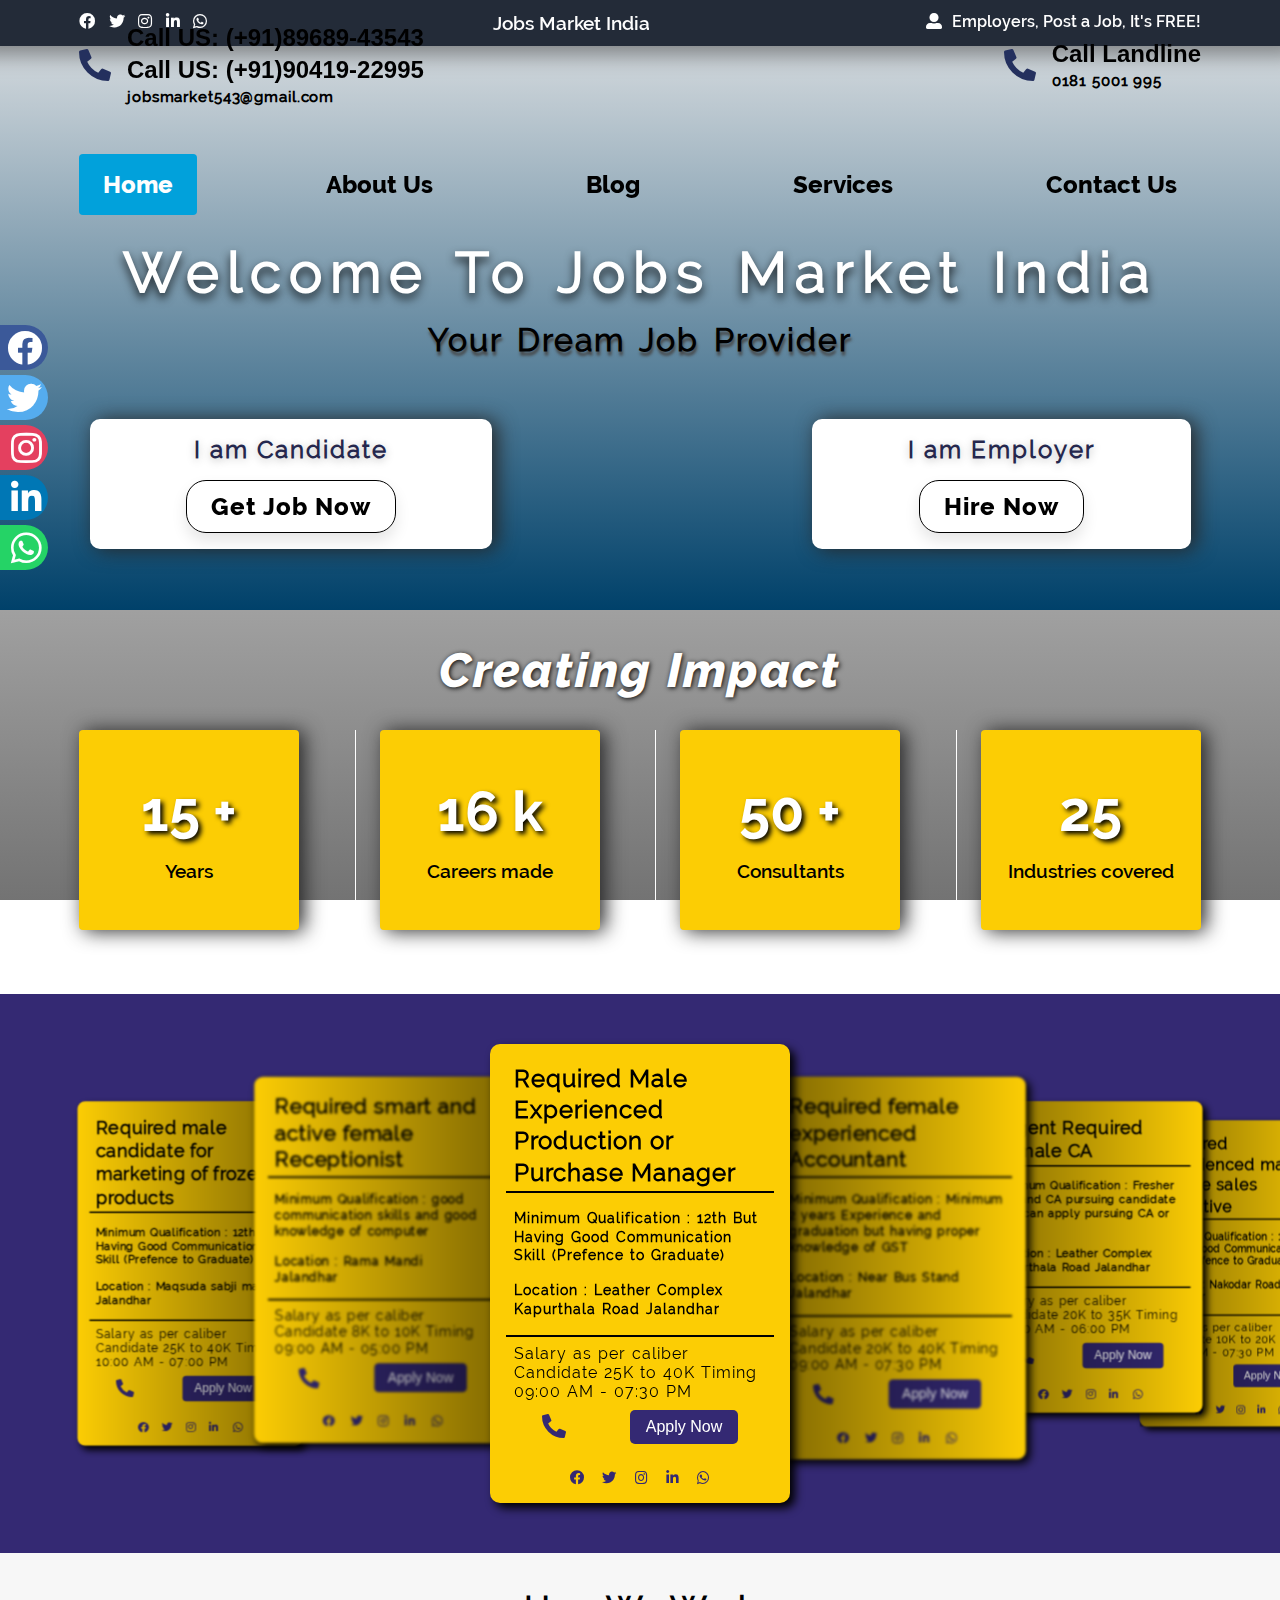
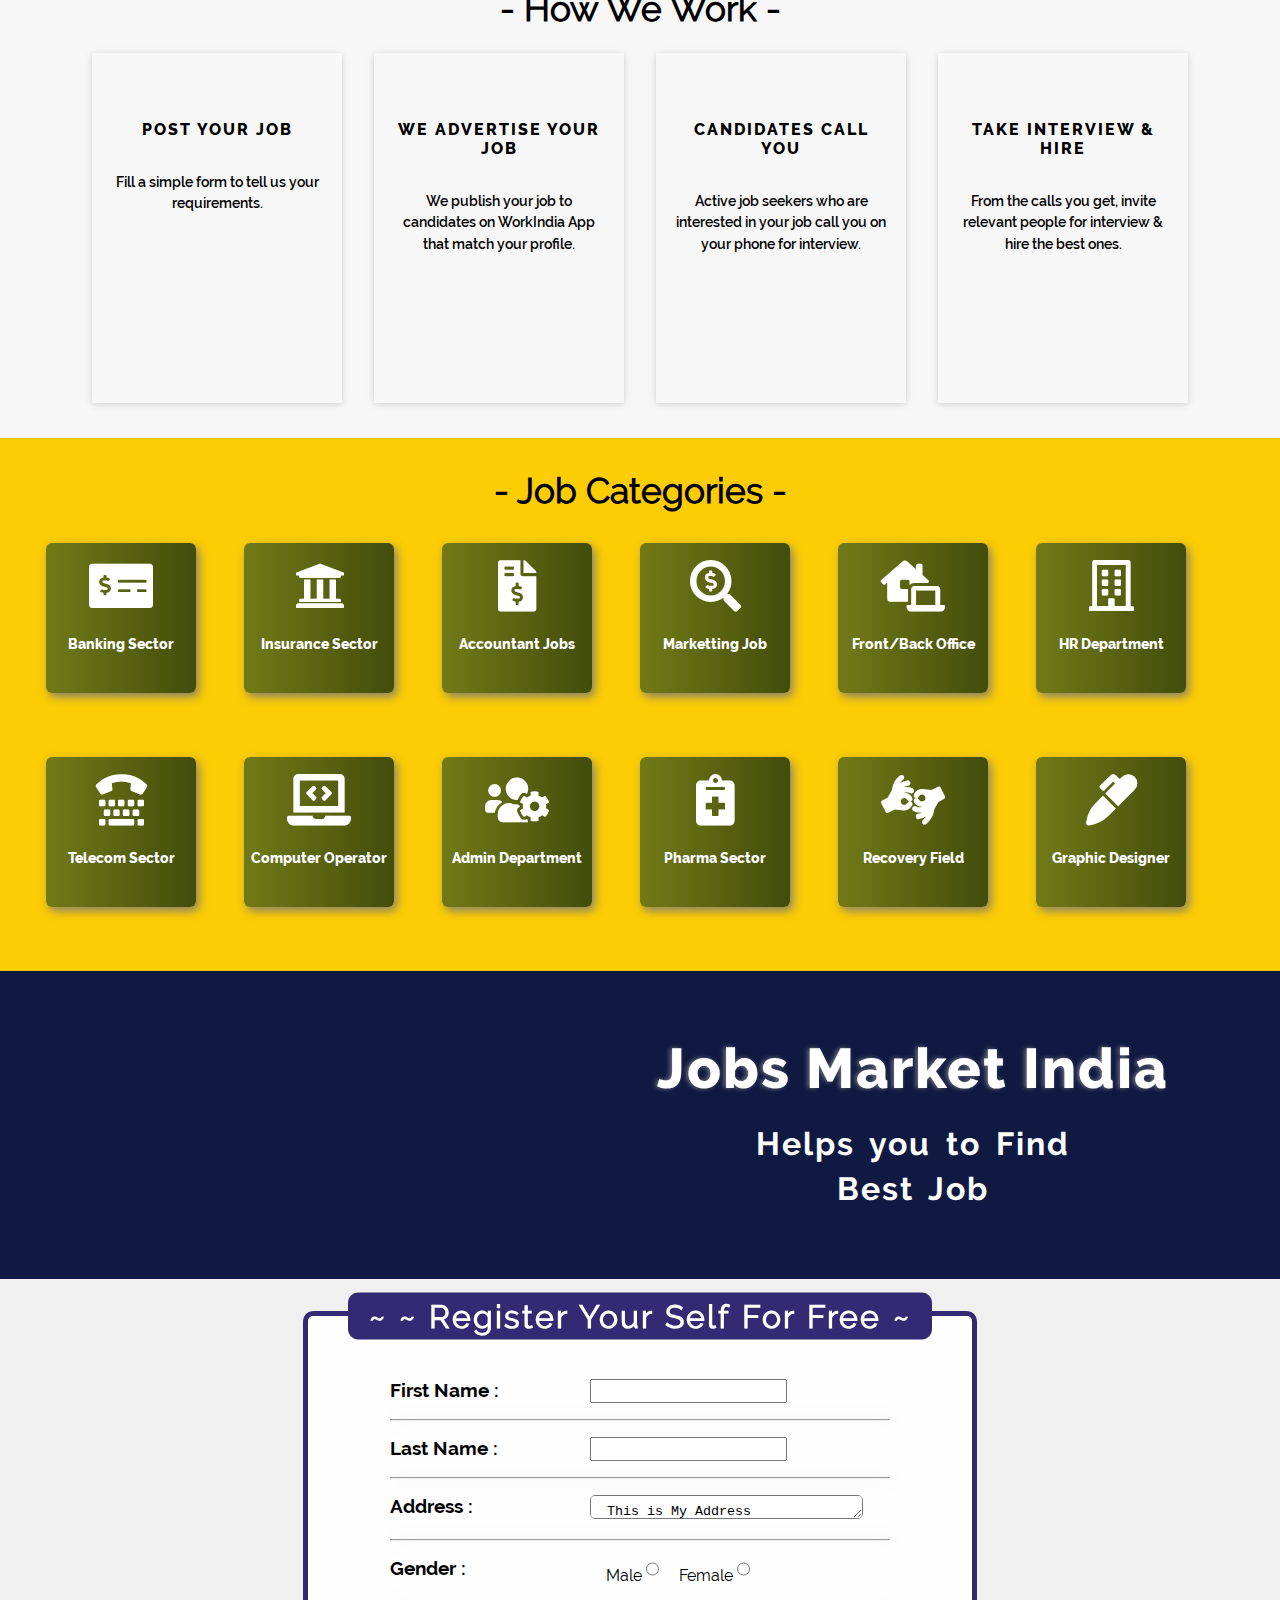
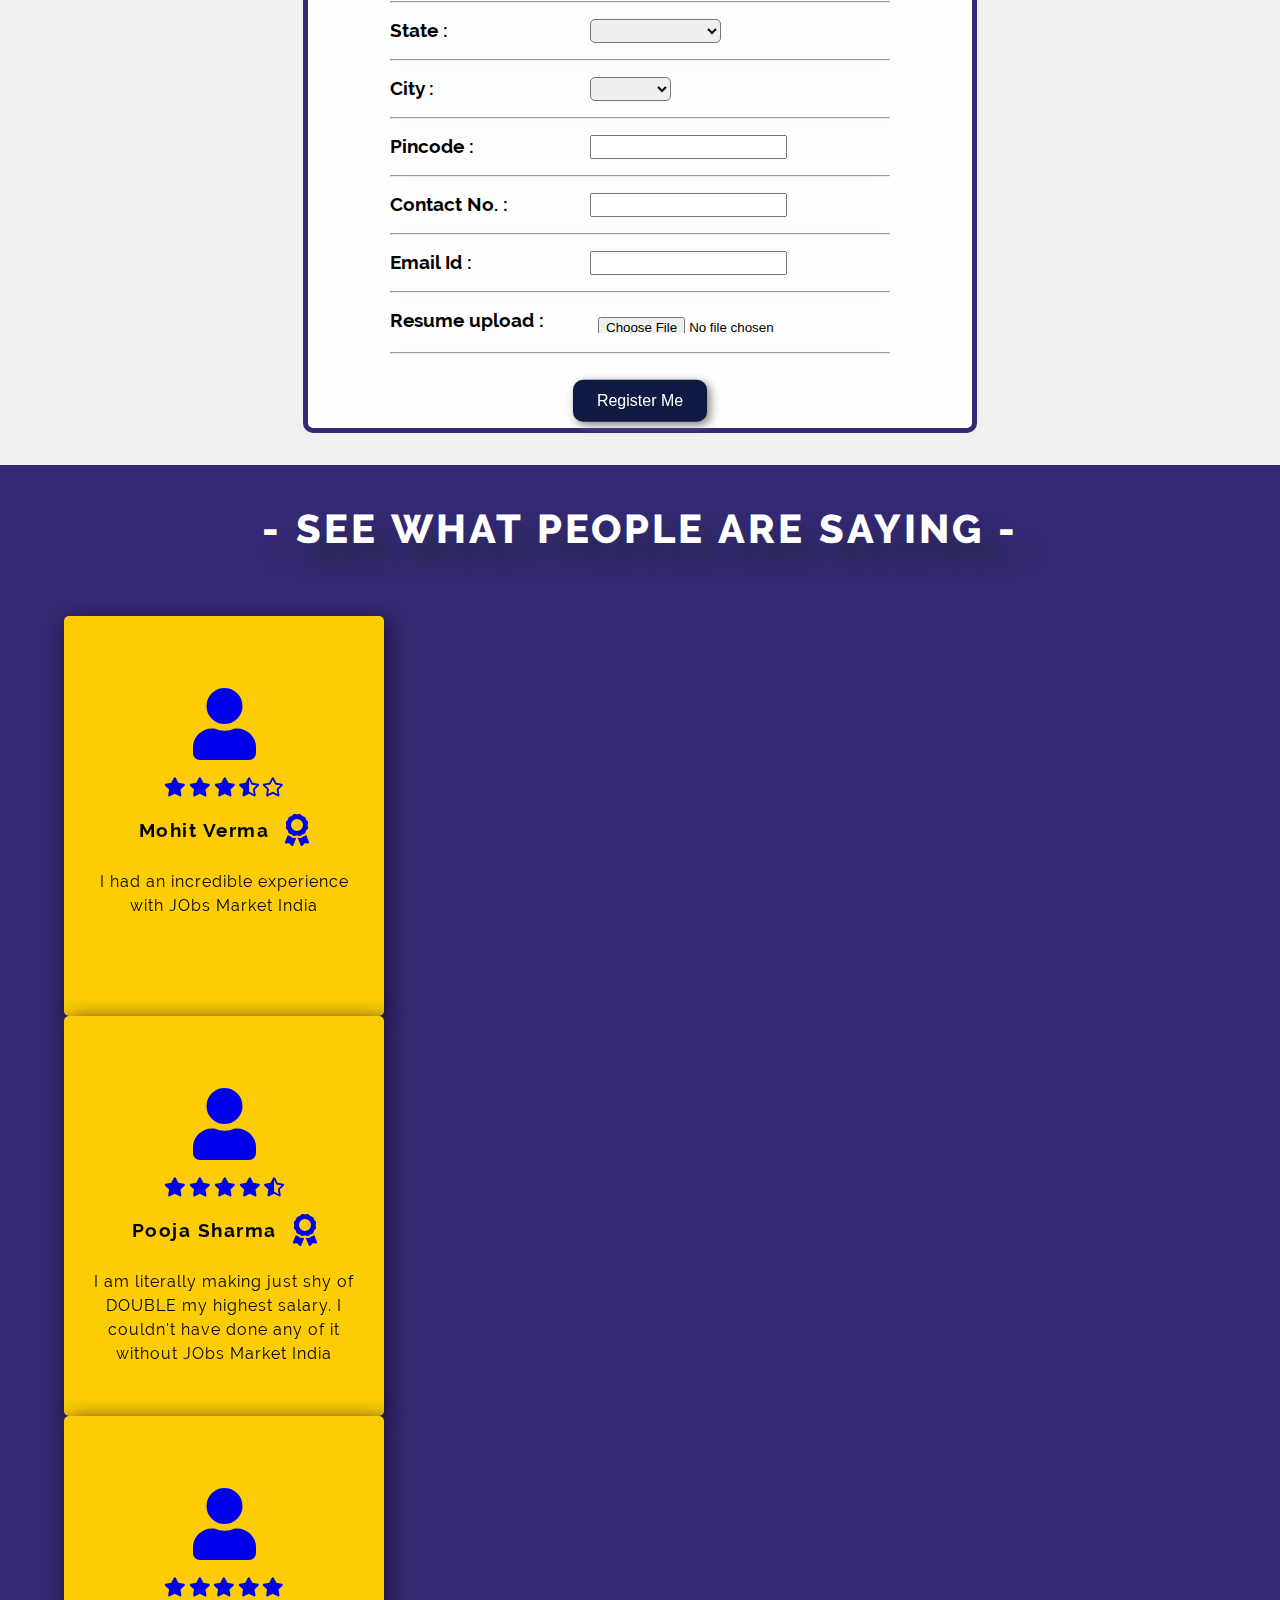
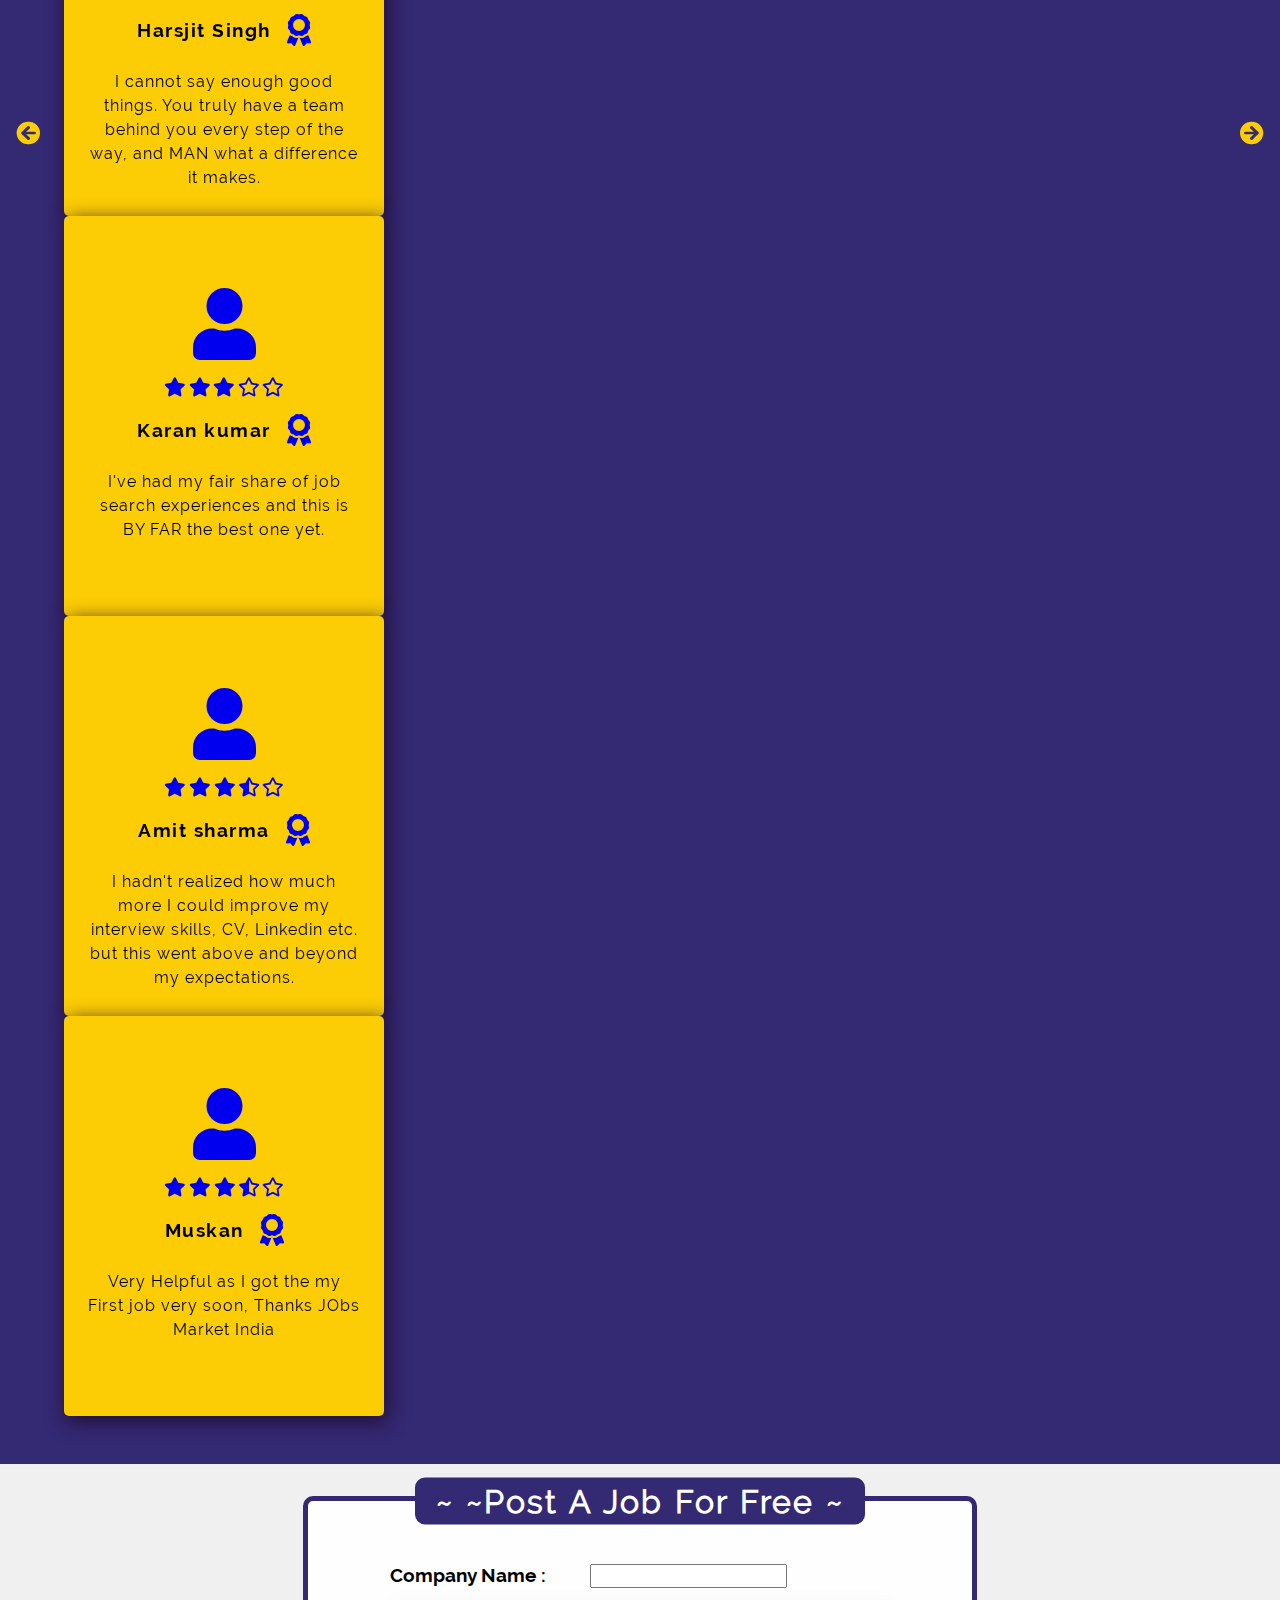
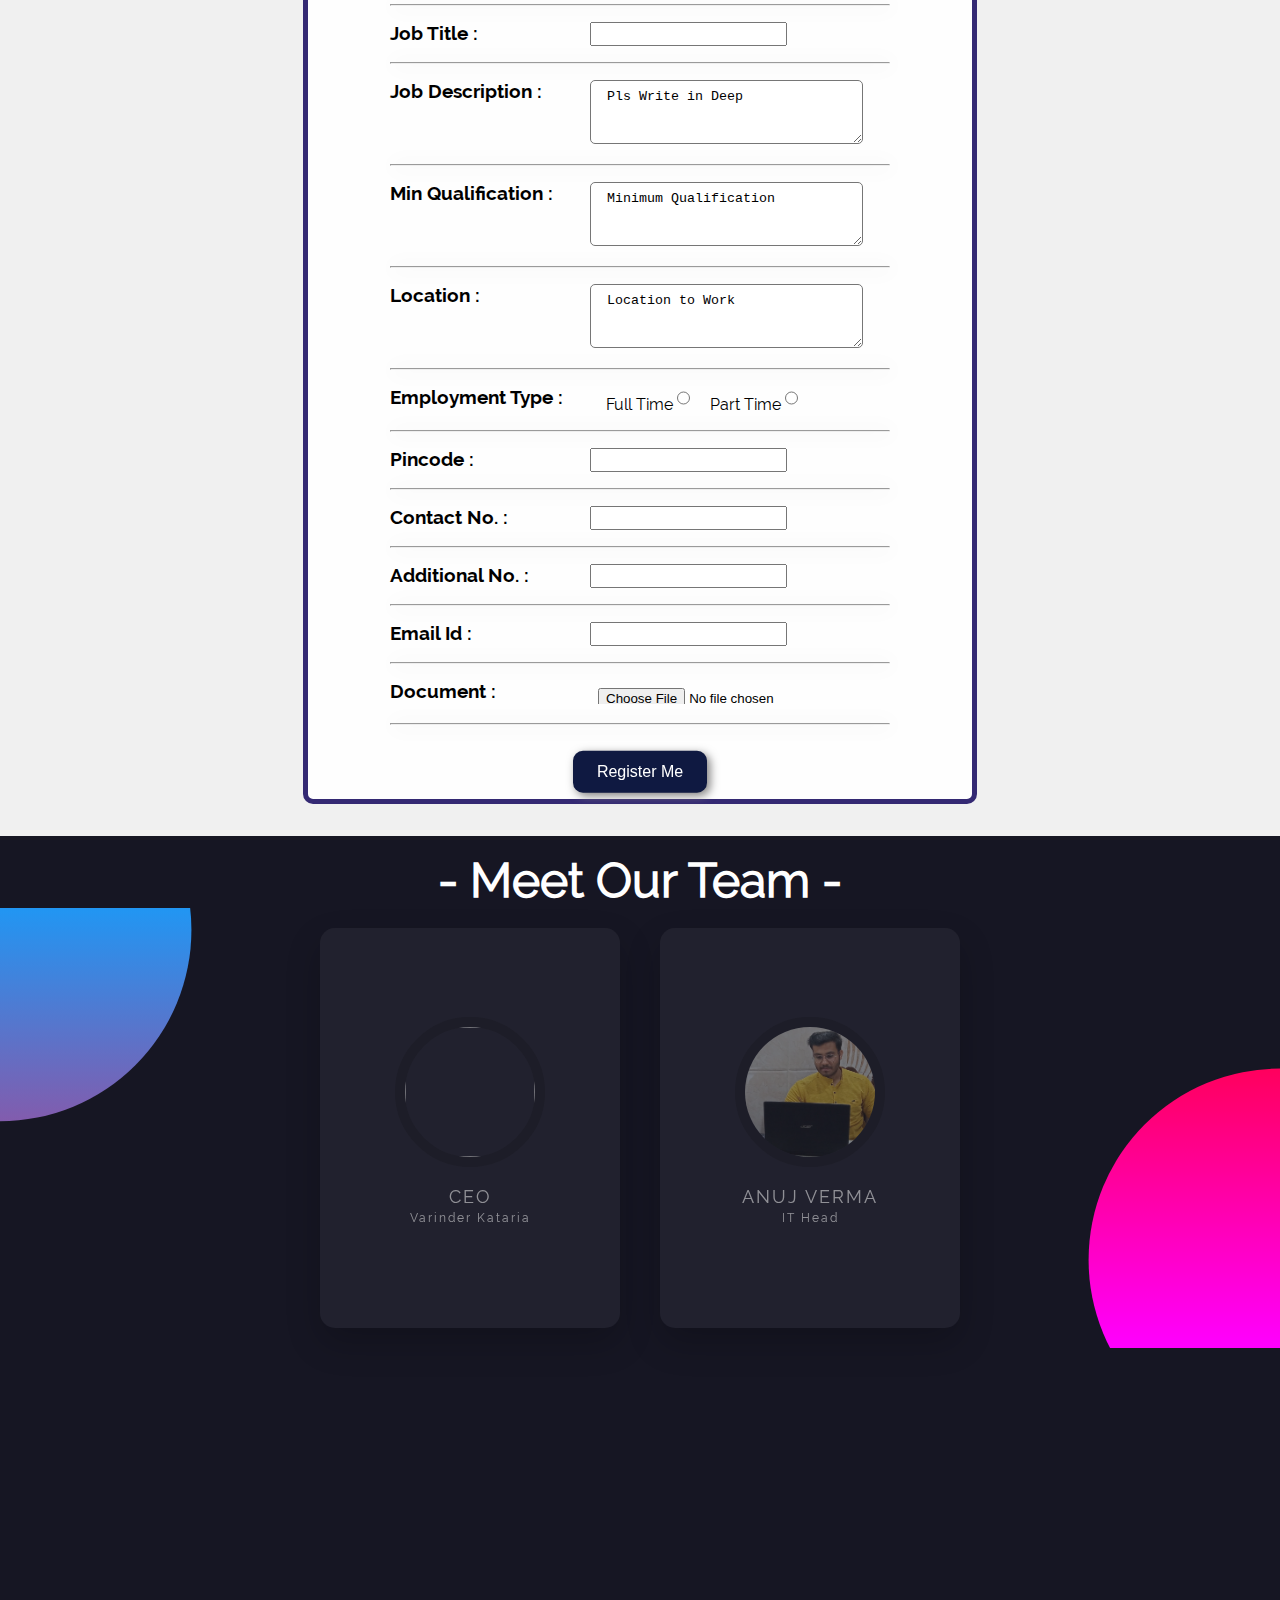
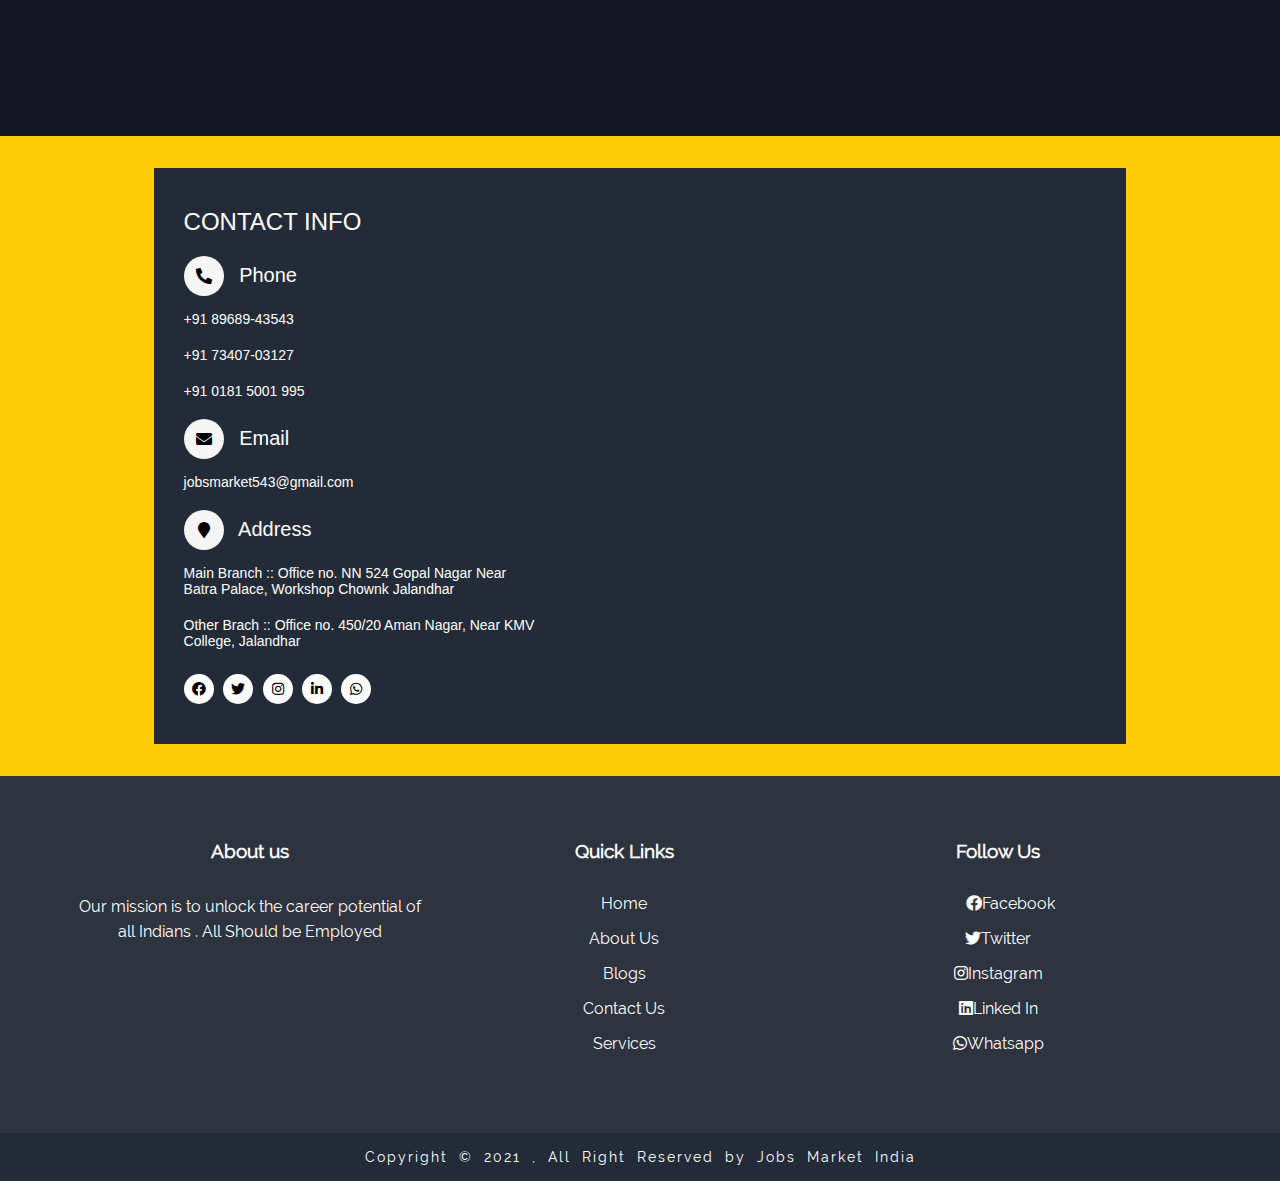
==== commit 1e5dd614: "Update index.html" ====
--- a/index.html
+++ b/index.html
@@ -924,7 +924,7 @@
                 <div class="card">
                     <div class="content">
                         <div class="img-box">
-                            <img src="./images/selected2.jpg" alt="">
+                            <img src="./images/vipan.jpeg" alt="">
                         </div>
                         <div class="content-box">
                             <h3>CEO <br><span>Varinder Kataria</span></h3>
@@ -949,10 +949,10 @@
                 <div class="card">
                     <div class="content">
                         <div class="img-box">
-                            <img src="./images/selected1.jpeg" alt="">
+                            <img src="./images/selected3.jpeg" alt="">
                         </div>
                         <div class="content-box">
-                            <h3>Manik Asija <br><span>Managing Director</span></h3>
+                            <h3>Anuj Verma <br><span>IT Head</span></h3>
                         </div>
                     </div>
                     <ul class="sci">
@@ -971,31 +971,6 @@
                         </li>
                     </ul>
                 </div>
-                <div class="card">
-                    <div class="content">
-                        <div class="img-box">
-                            <img src="./images/selected3.jpeg" alt="">
-                        </div>
-                        <div class="content-box">
-                            <h3>Anuj Verma <br><span>IT Head</span></h3>
-                        </div>
-                    </div>
-                    <ul class="sci">
-                        <li style="--i:1">
-                            <a href="#">
-                                <i class="fab fa-facebook" aria-hidden="true">
-
-                                </i>
-                            </a>
-                        </li>
-                        <li style="--i:2">
-                            <a href=""><i class="fab fa-linkedin" aria-hidden="true"></i></a>
-                        </li>
-                        <li style="--i:3">
-                            <a href=""><i class="fab fa-instagram" aria-hidden="true"></i></a>
-                        </li>
-                    </ul>
-                </div>
                 
             </div>
         </div>
@@ -1007,7 +982,7 @@
                 <h1>Contact Info</h1>
                 <h2><a href="tel:+918968943543" target="_blank"><i class="fas fa-phone-alt"></i></a> Phone</h2>
                 <p>+91 89689-43543</p>
-                <p>+91 90419-22995</p>
+                <p>+91 73407-03127</p>
                 <p>+91 0181 5001 995</p>
                 <p></p>
                 <h2><i class="fa fa-envelope" aria-hidden="true"></i> Email</h2>
@@ -1033,7 +1008,7 @@
     <footer>
         <div class="container flex ">
             <div class="box">
-                <h3>About Us</h3>
+                <h3>About us</h3>
                 <p>Our mission is to unlock the career potential of all Indians . All Should be Employed</p>
             </div>
             <div class="box">
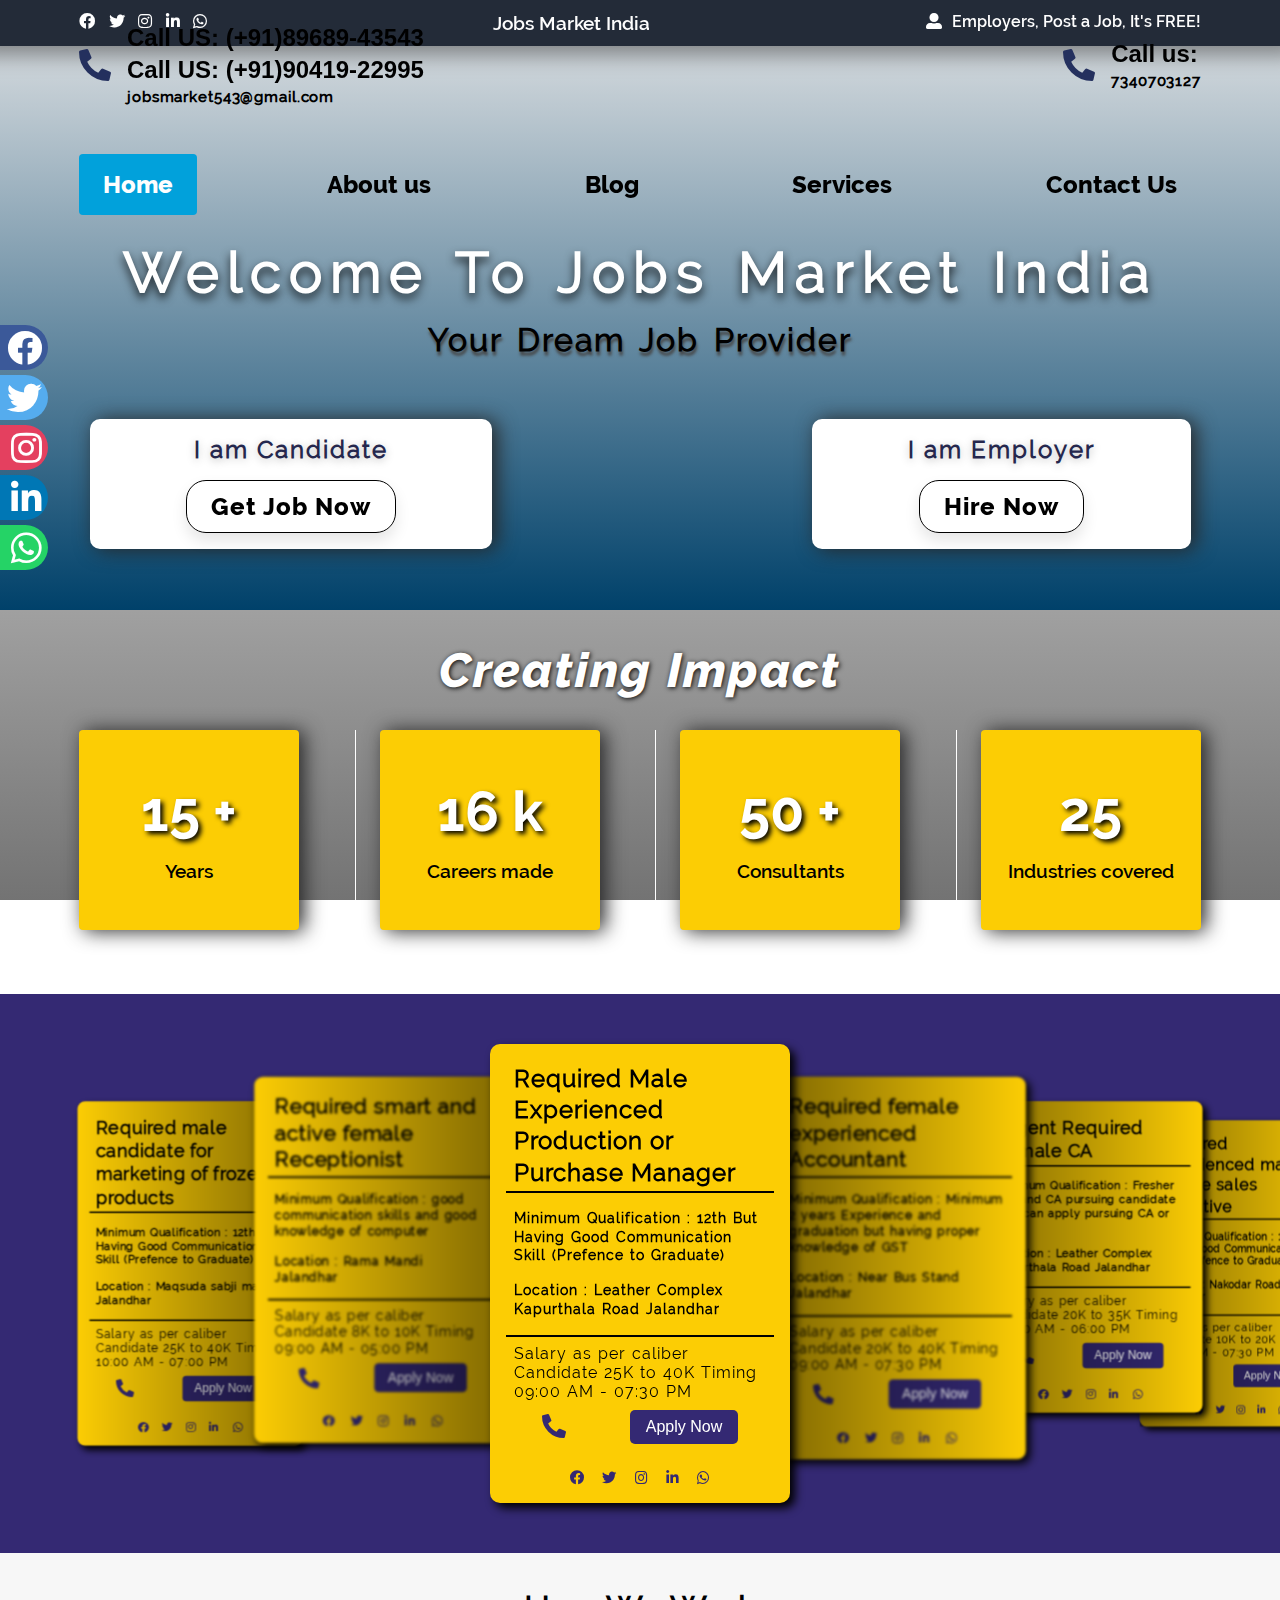
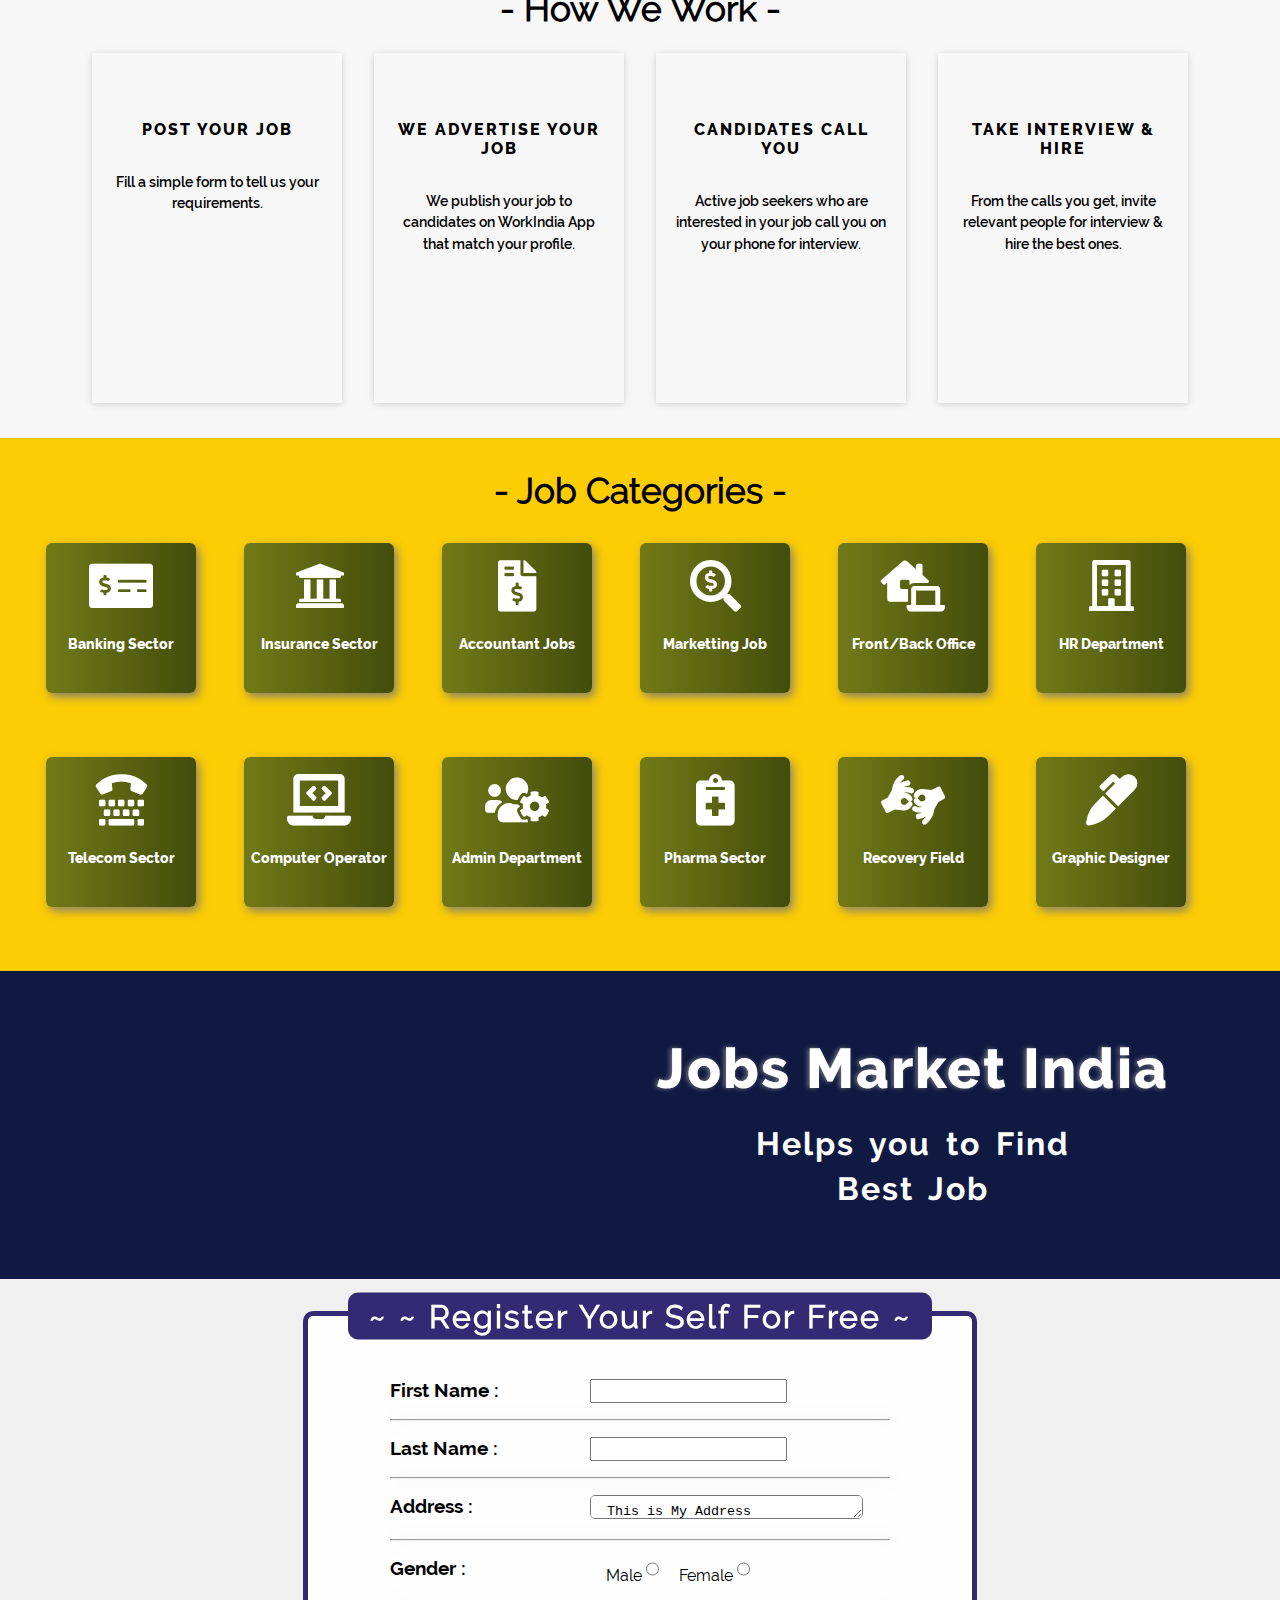
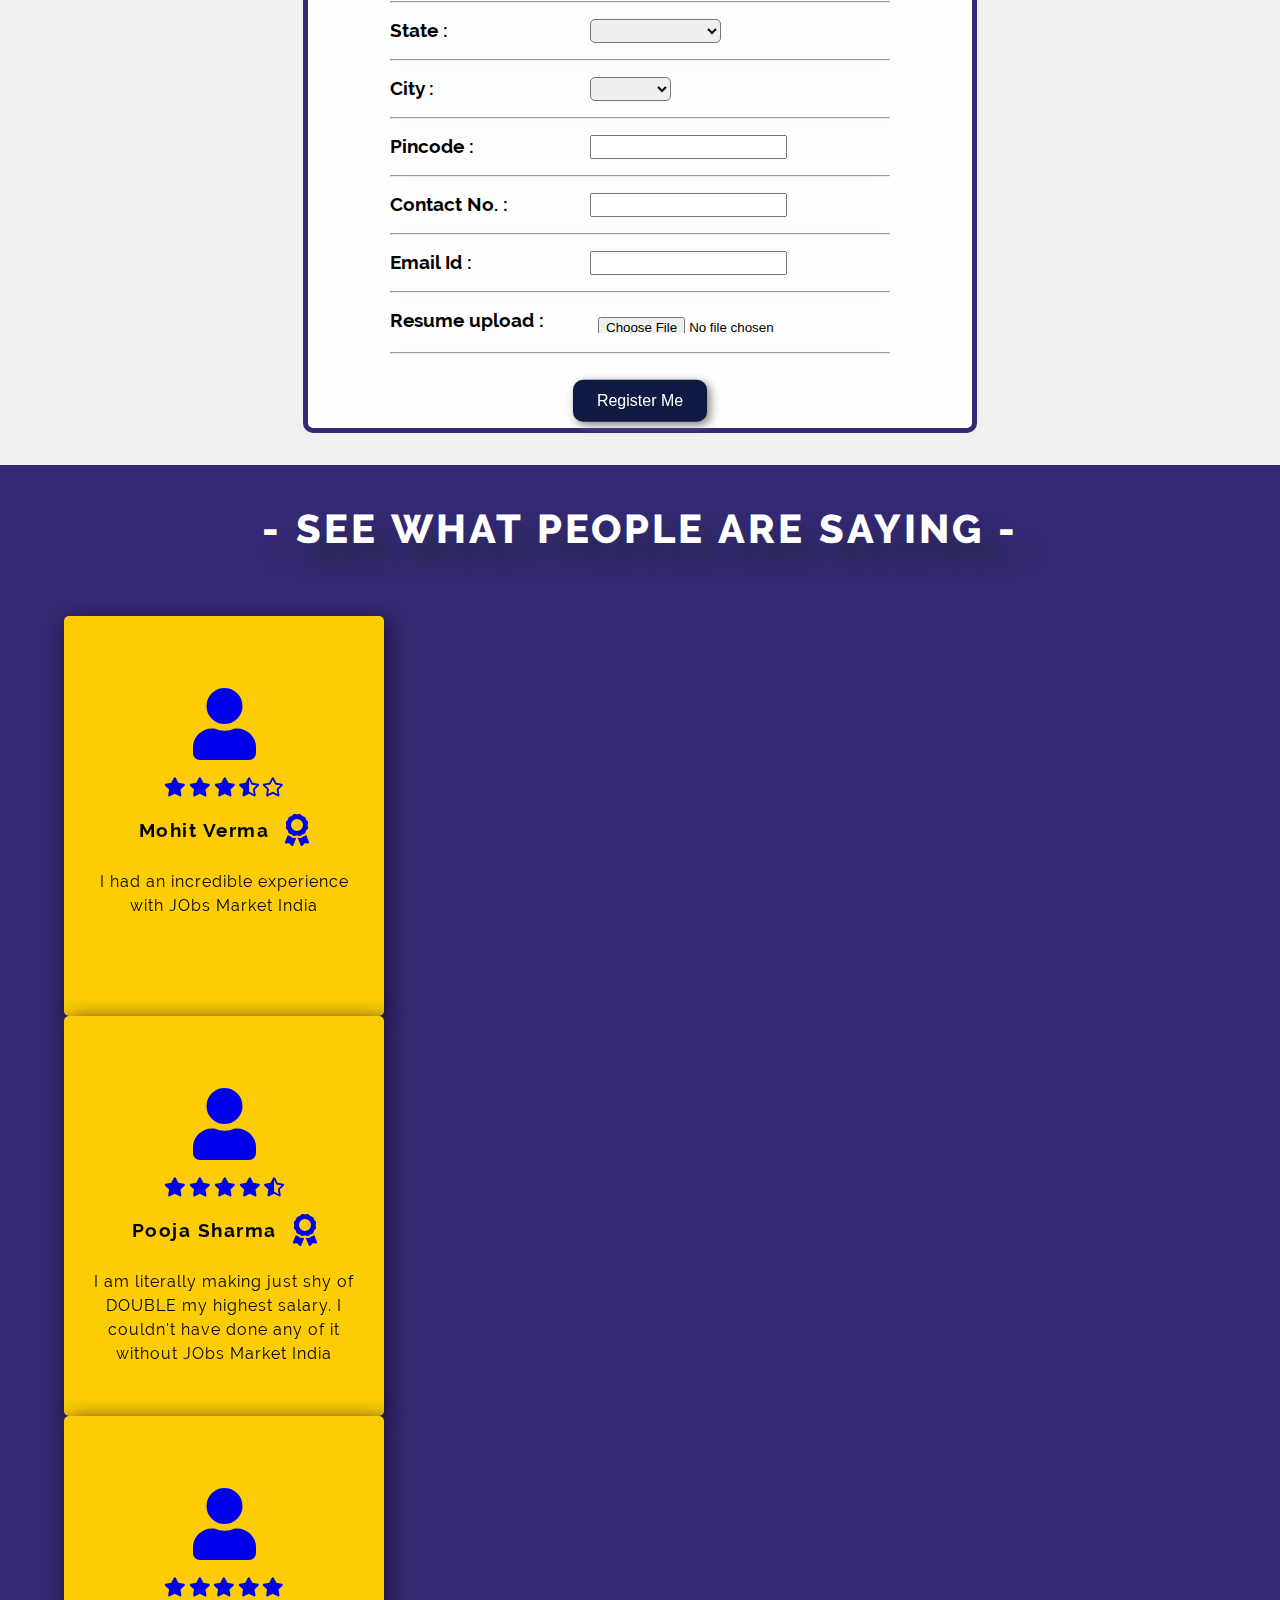
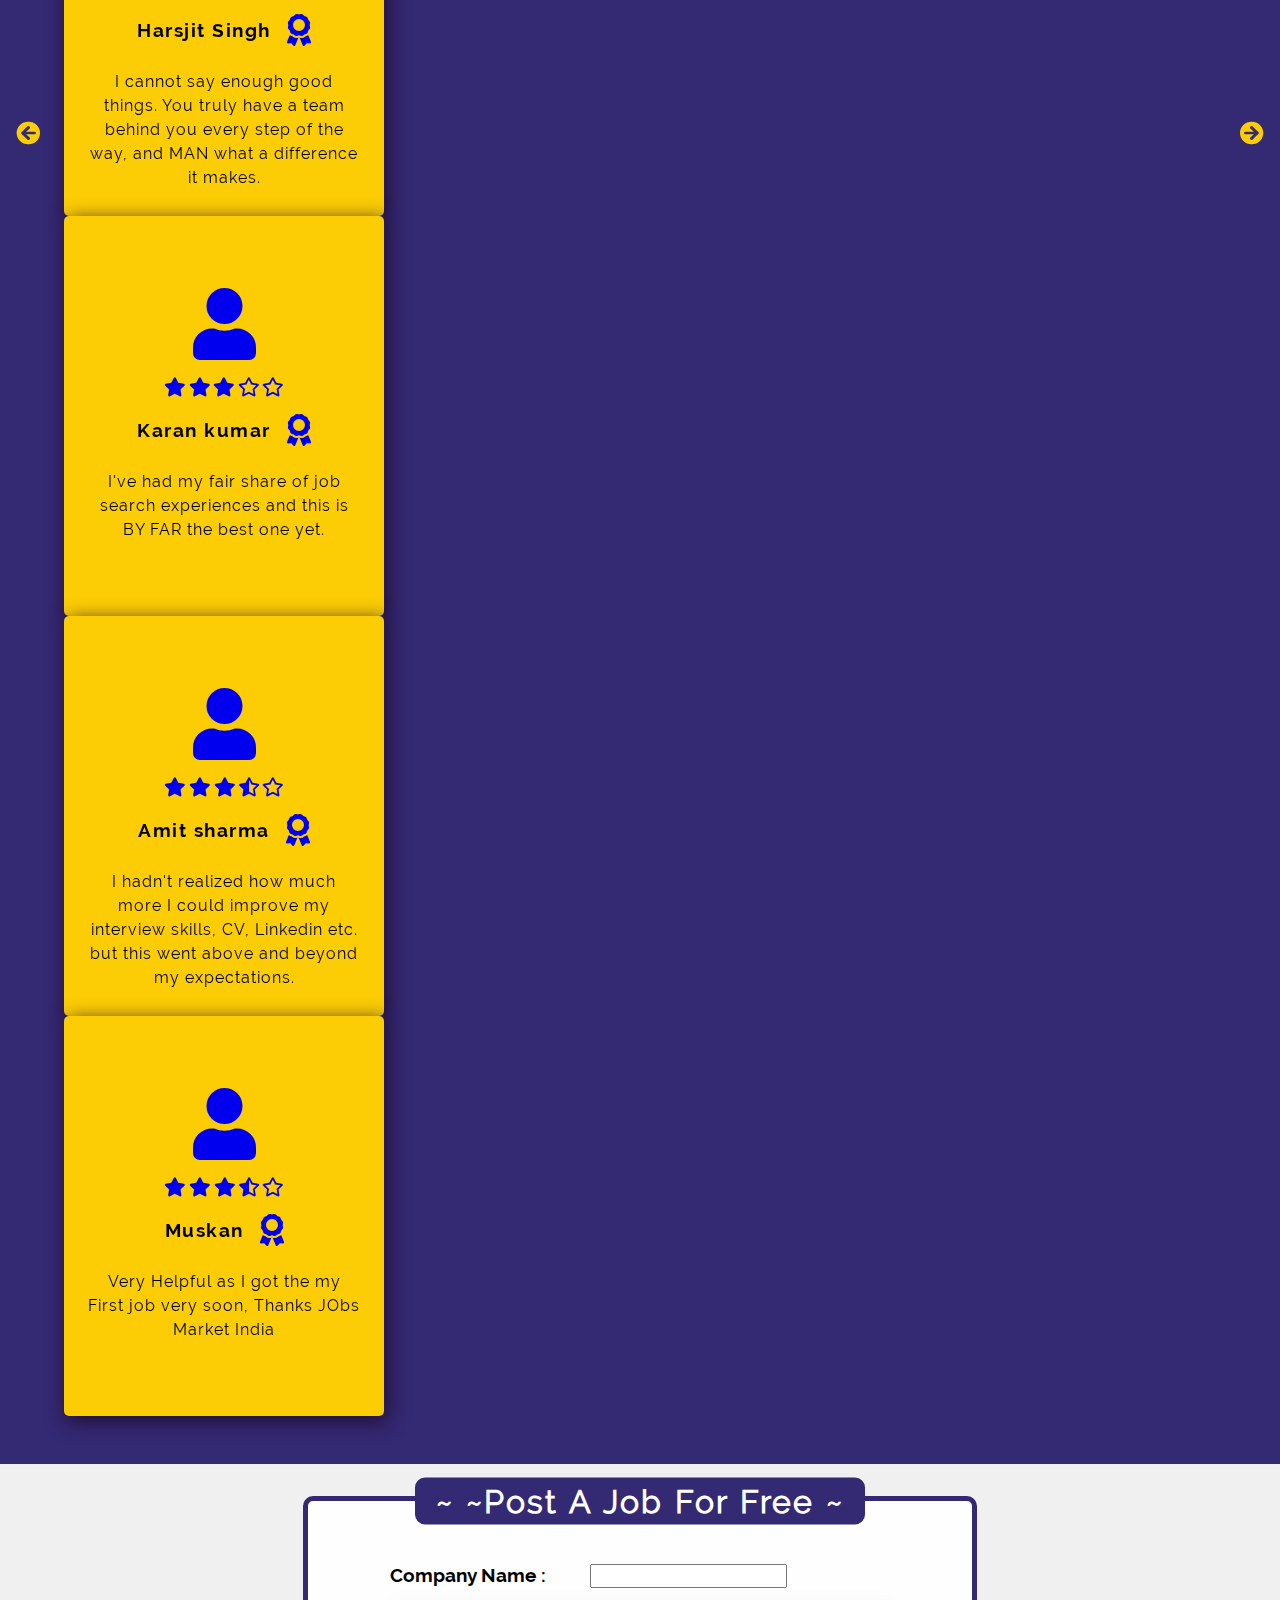
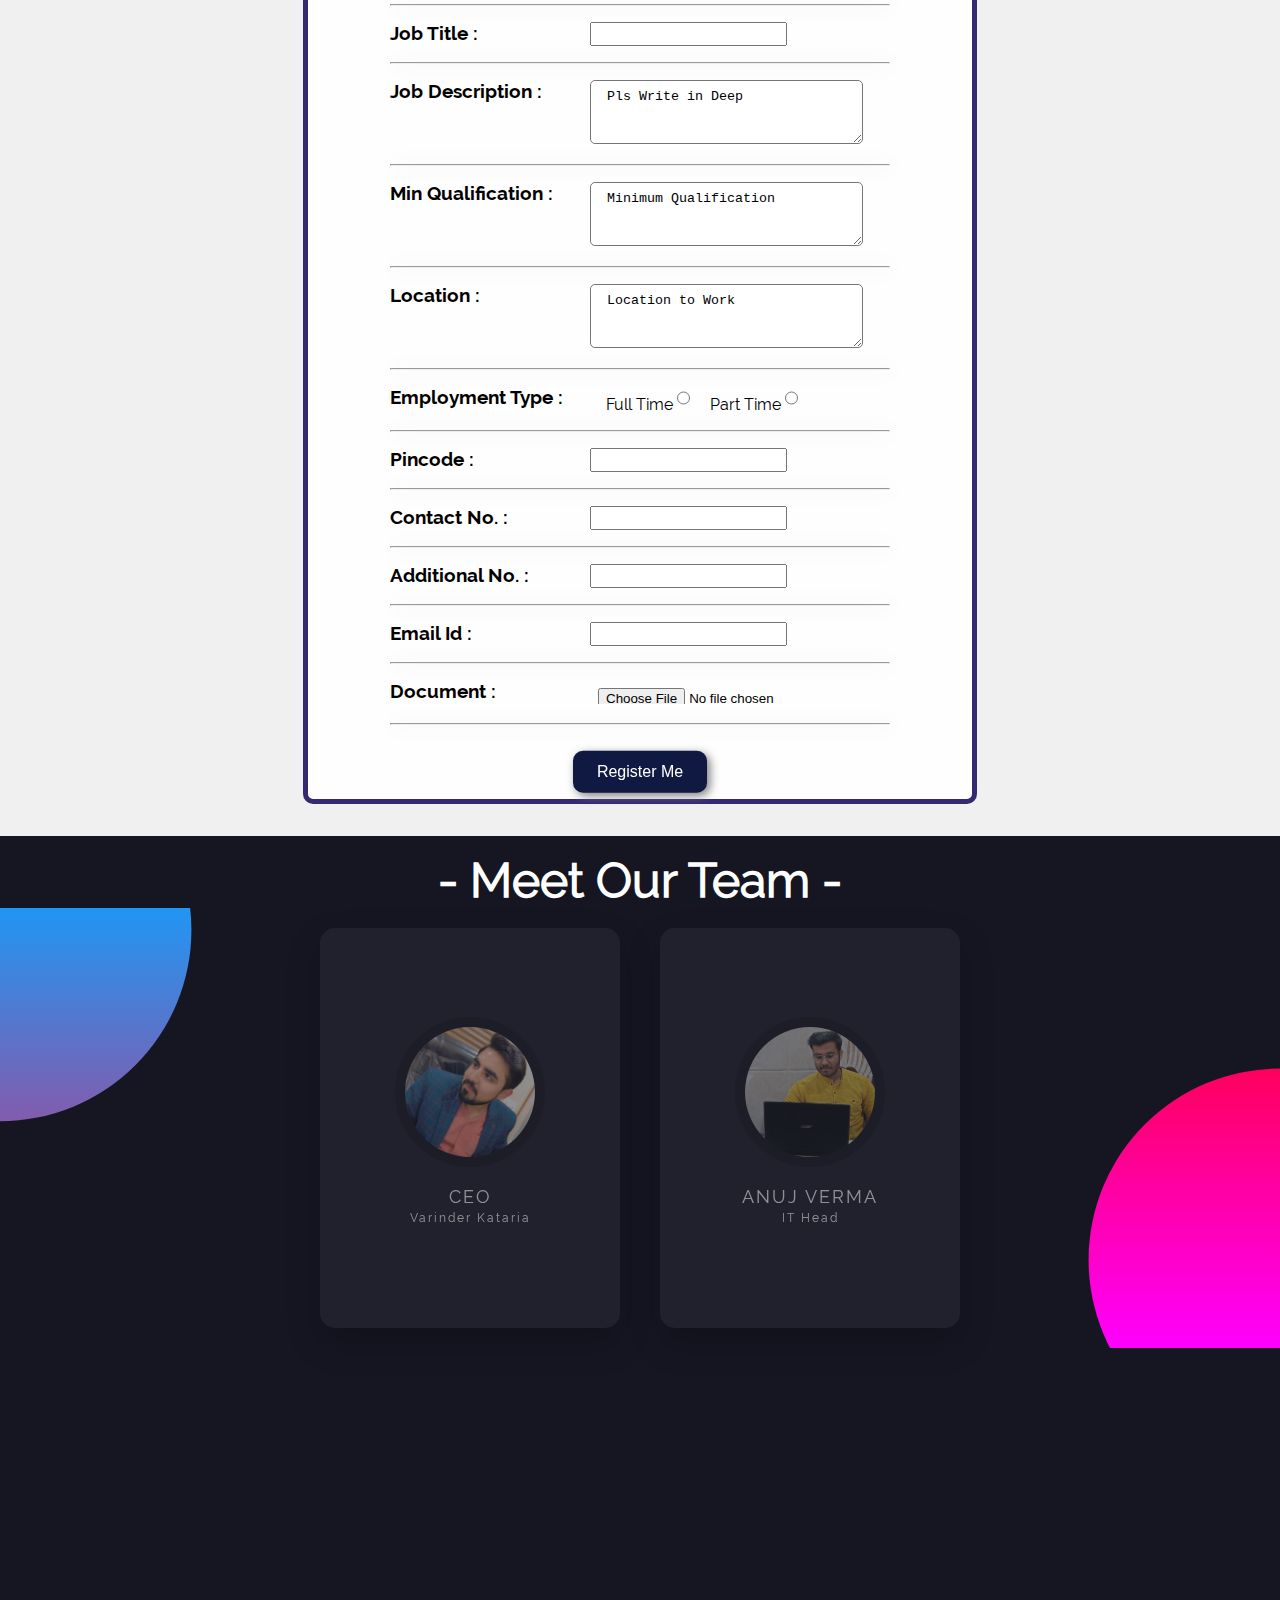
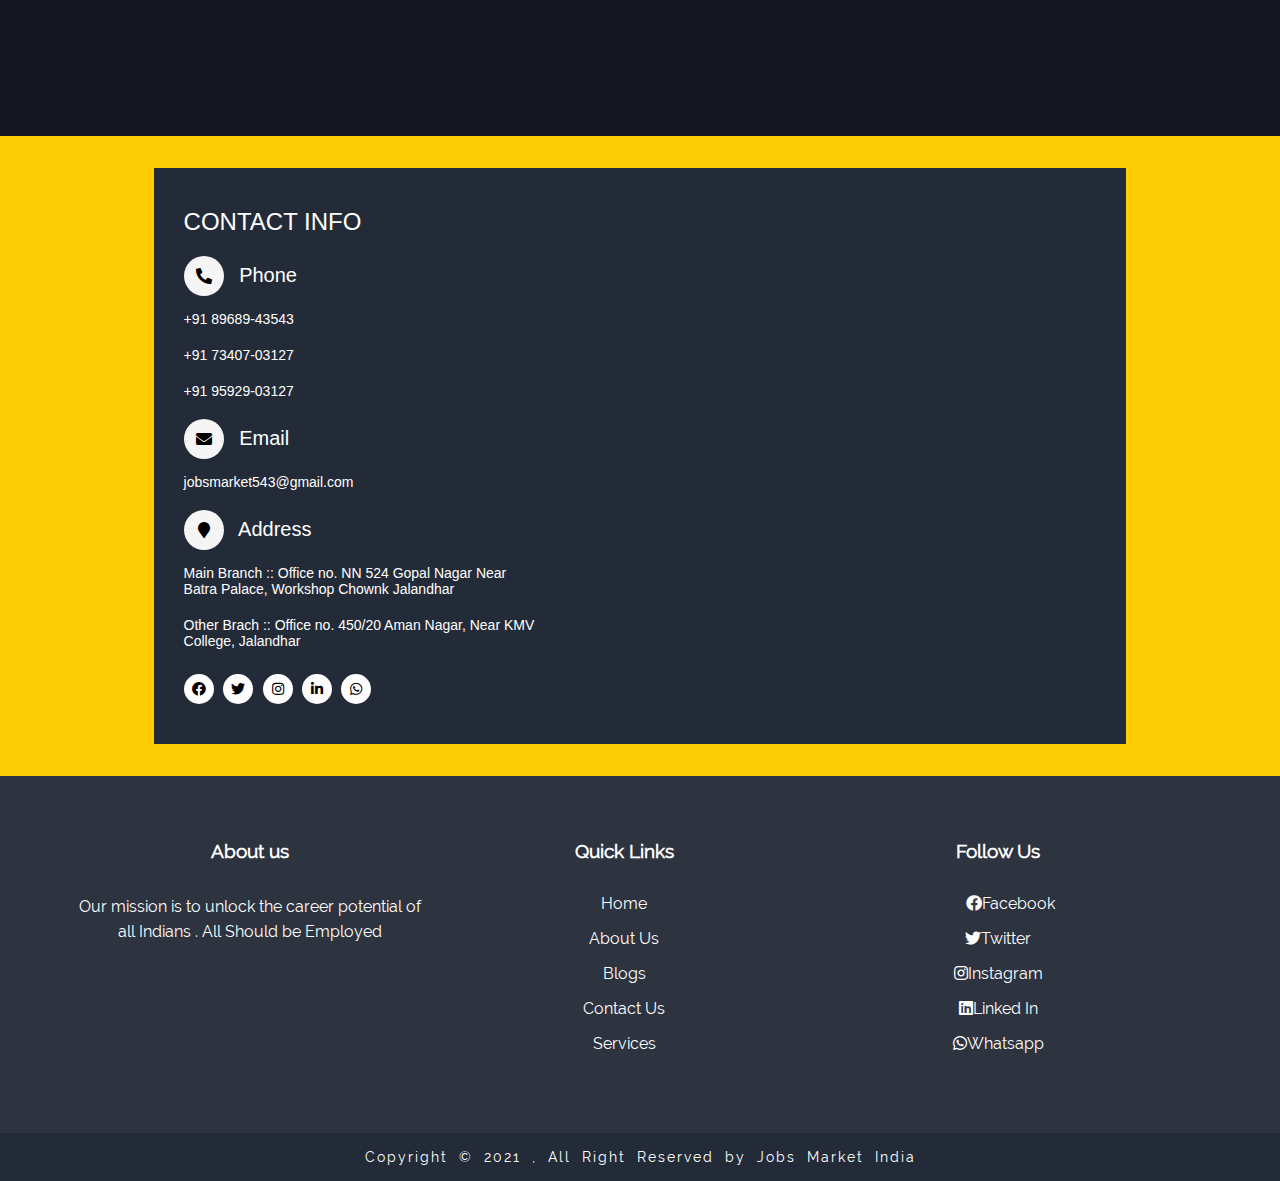
==== commit 466622a0: "phone number index.html" ====
--- a/index.html
+++ b/index.html
@@ -84,10 +84,10 @@
                         <img src="images/logo.png" alt="">
                     </div>
                     <div class="time flex align-center">
-                        <a href="tel:01815001995" target="_blank" ><i class="fas fa-phone-alt"></i></a>
+                        <a href="tel:+917340703127" target="_blank" ><i class="fas fa-phone-alt"></i></a>
                         <div>
-                            <h5>Call Landline</h5>
-                            <h6>0181 5001 995</h6>
+                            <h5>Call us:</h5>
+                            <h6>7340703127</h6>
                         </div>
                     </div>
                 </div>
@@ -96,7 +96,7 @@
             <div class="navbar">
                 <div class="container flex justify-between">
                     <a href="#home" class="active">Home</a>
-                    <a href="#aboutus">About Us</a>
+                    <a href="#aboutus">About us</a>
                     <a href="#blog">Blog</a>
                     <a href="#services">Services</a>
                     <a href="#contactus">Contact Us</a>
@@ -983,7 +983,7 @@
                 <h2><a href="tel:+918968943543" target="_blank"><i class="fas fa-phone-alt"></i></a> Phone</h2>
                 <p>+91 89689-43543</p>
                 <p>+91 73407-03127</p>
-                <p>+91 0181 5001 995</p>
+                <p>+91 95929-03127</p>
                 <p></p>
                 <h2><i class="fa fa-envelope" aria-hidden="true"></i> Email</h2>
                 <p>jobsmarket543@gmail.com</p>
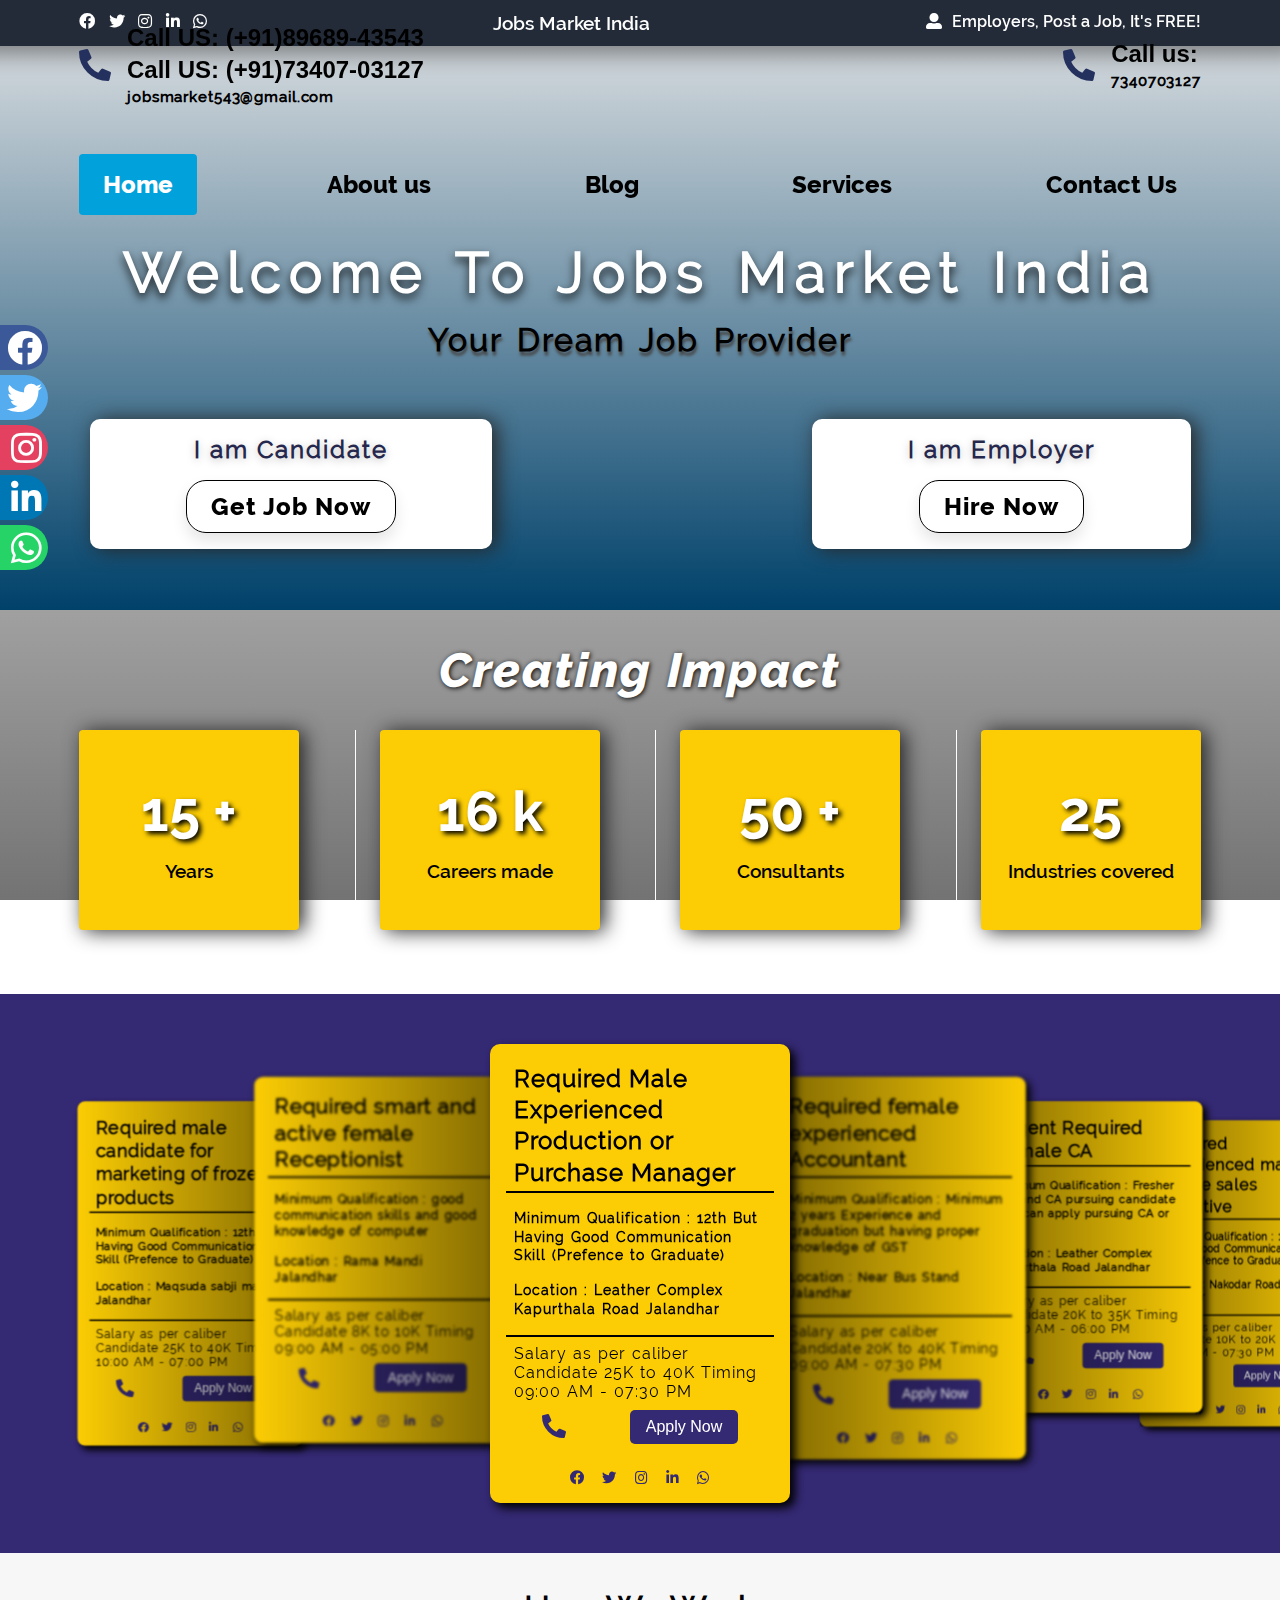
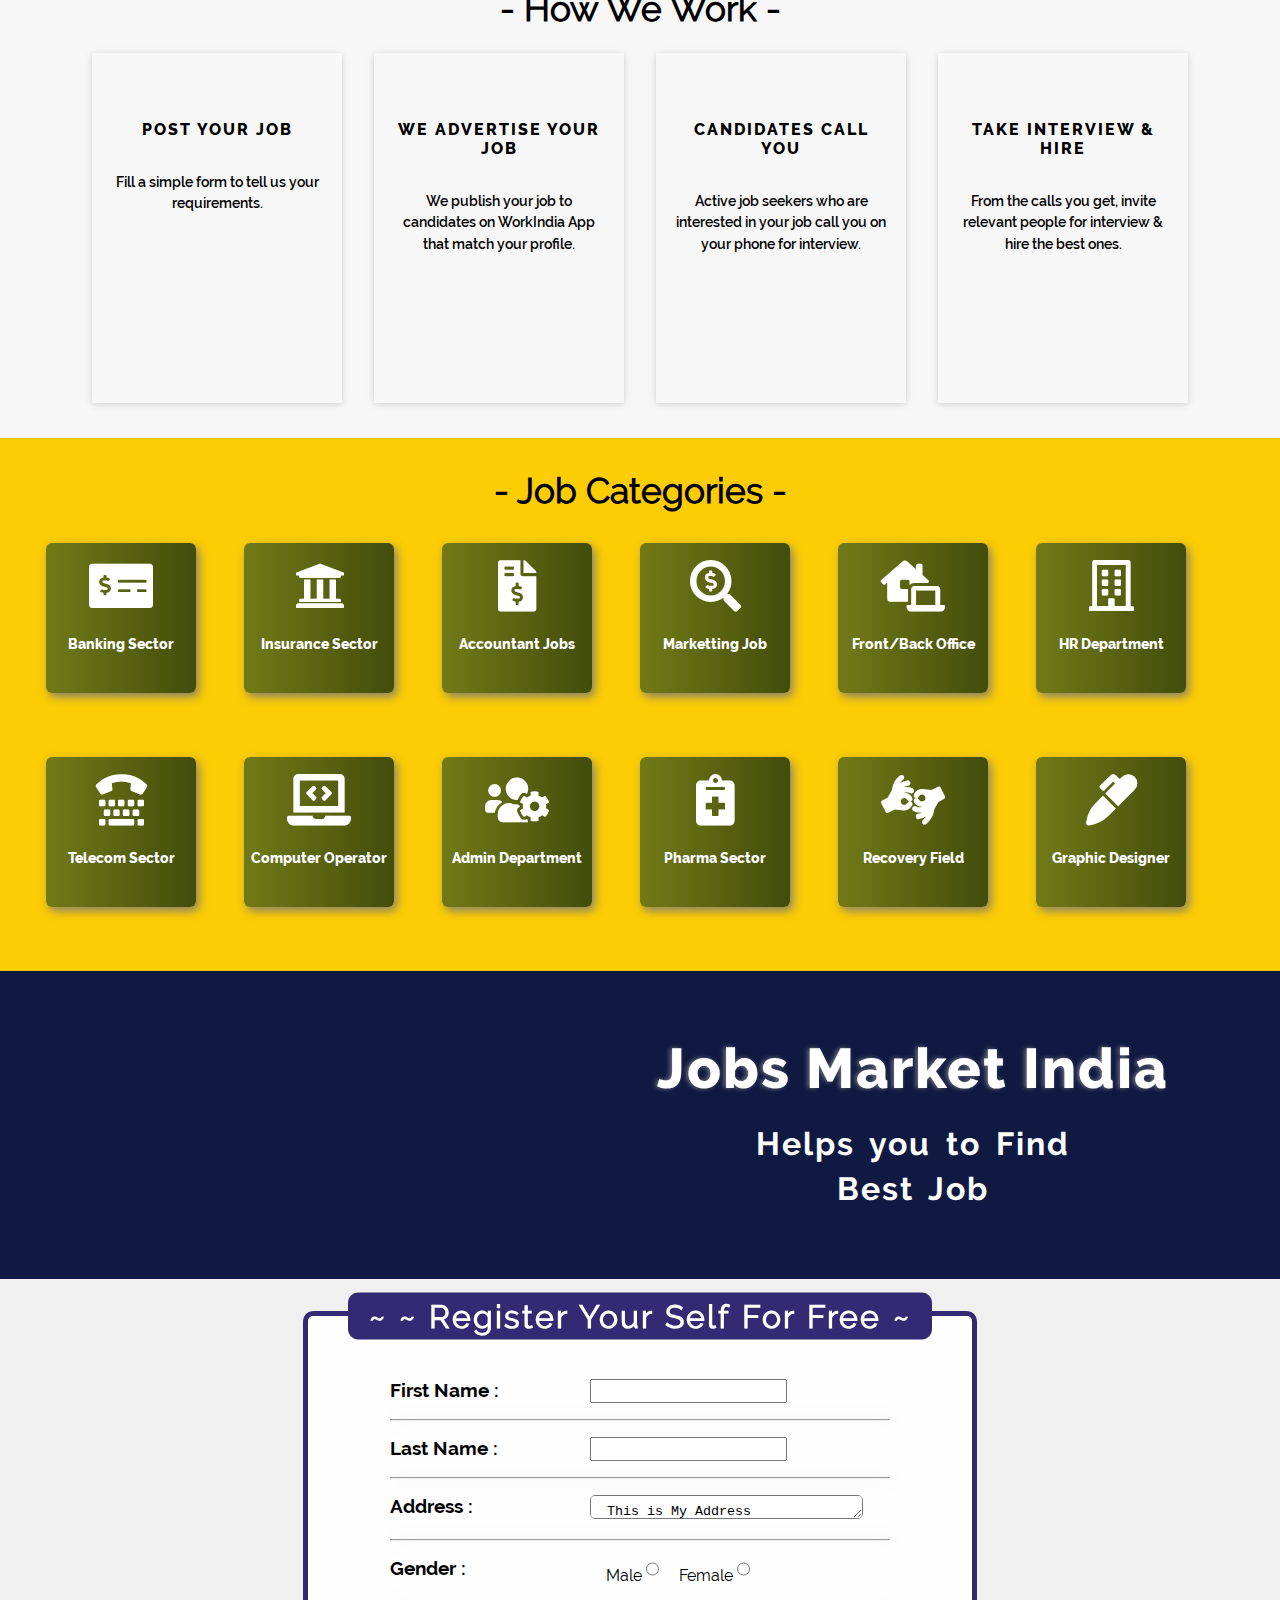
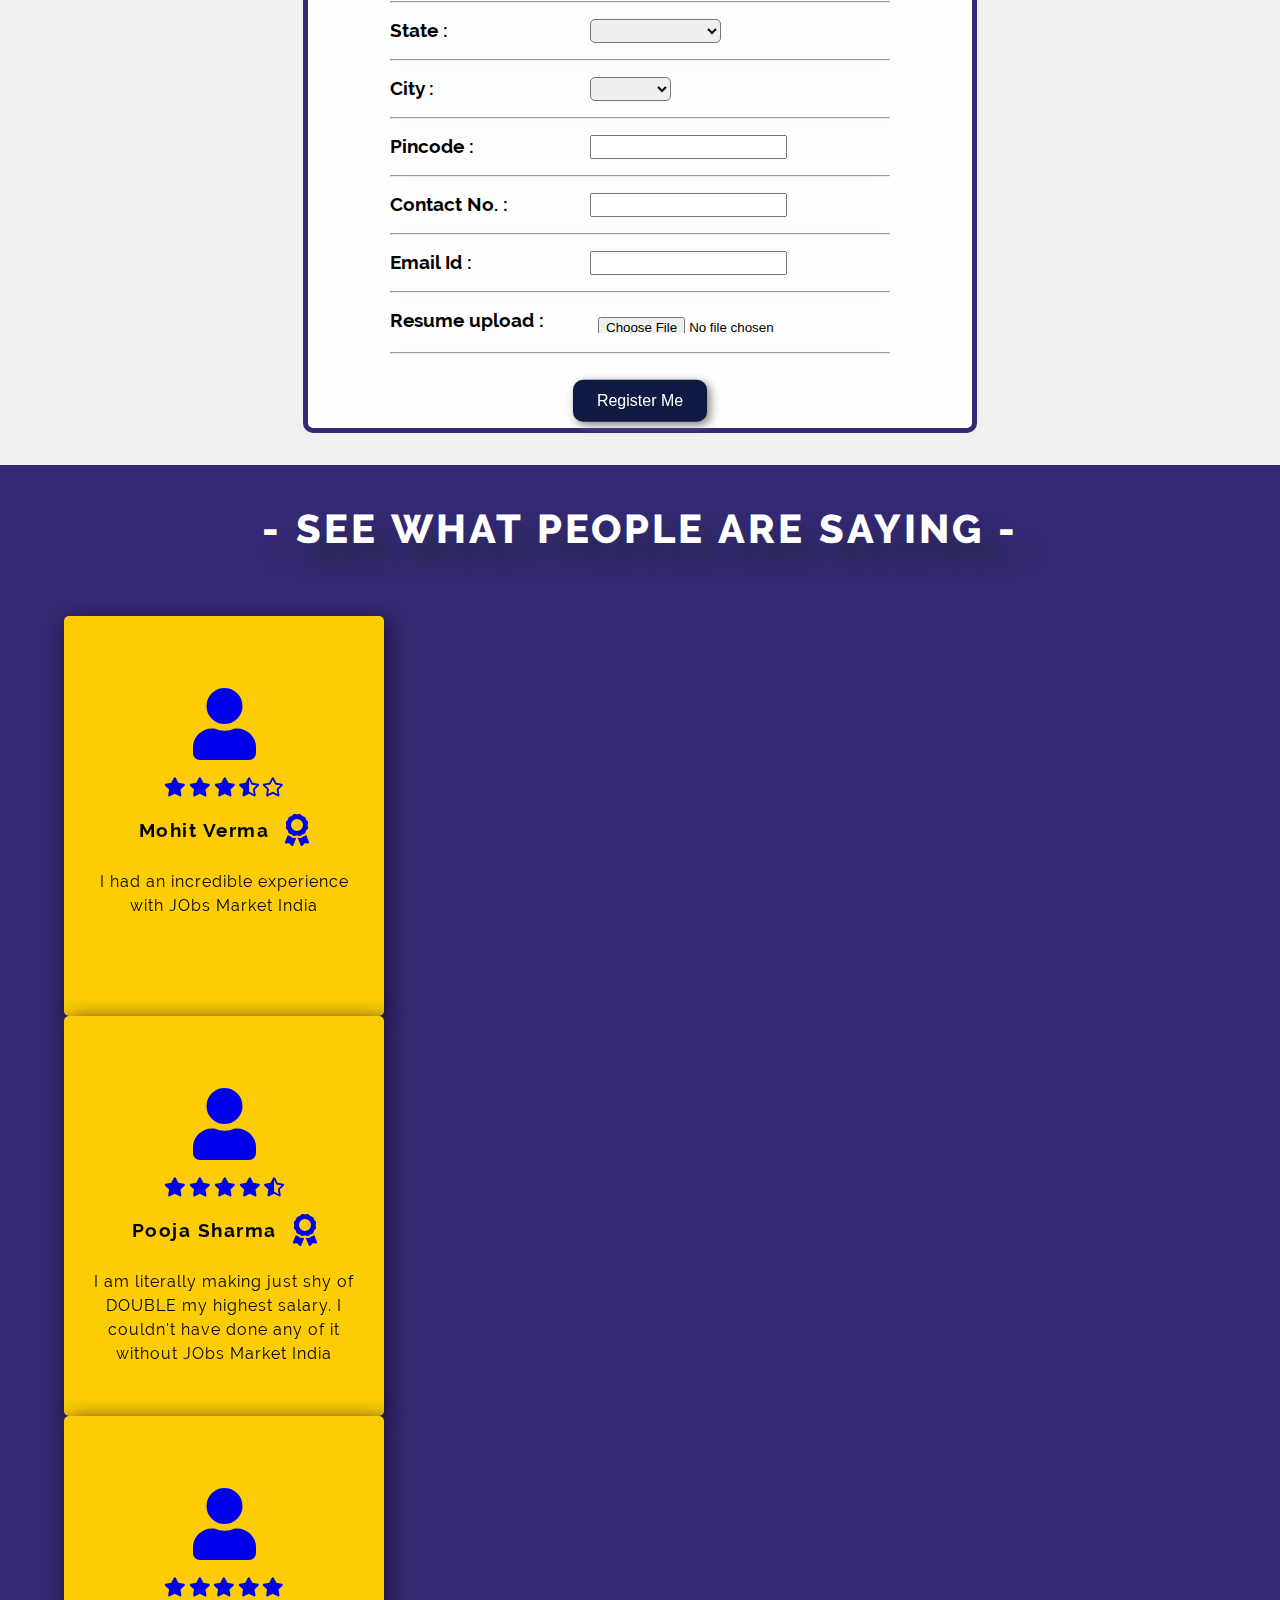
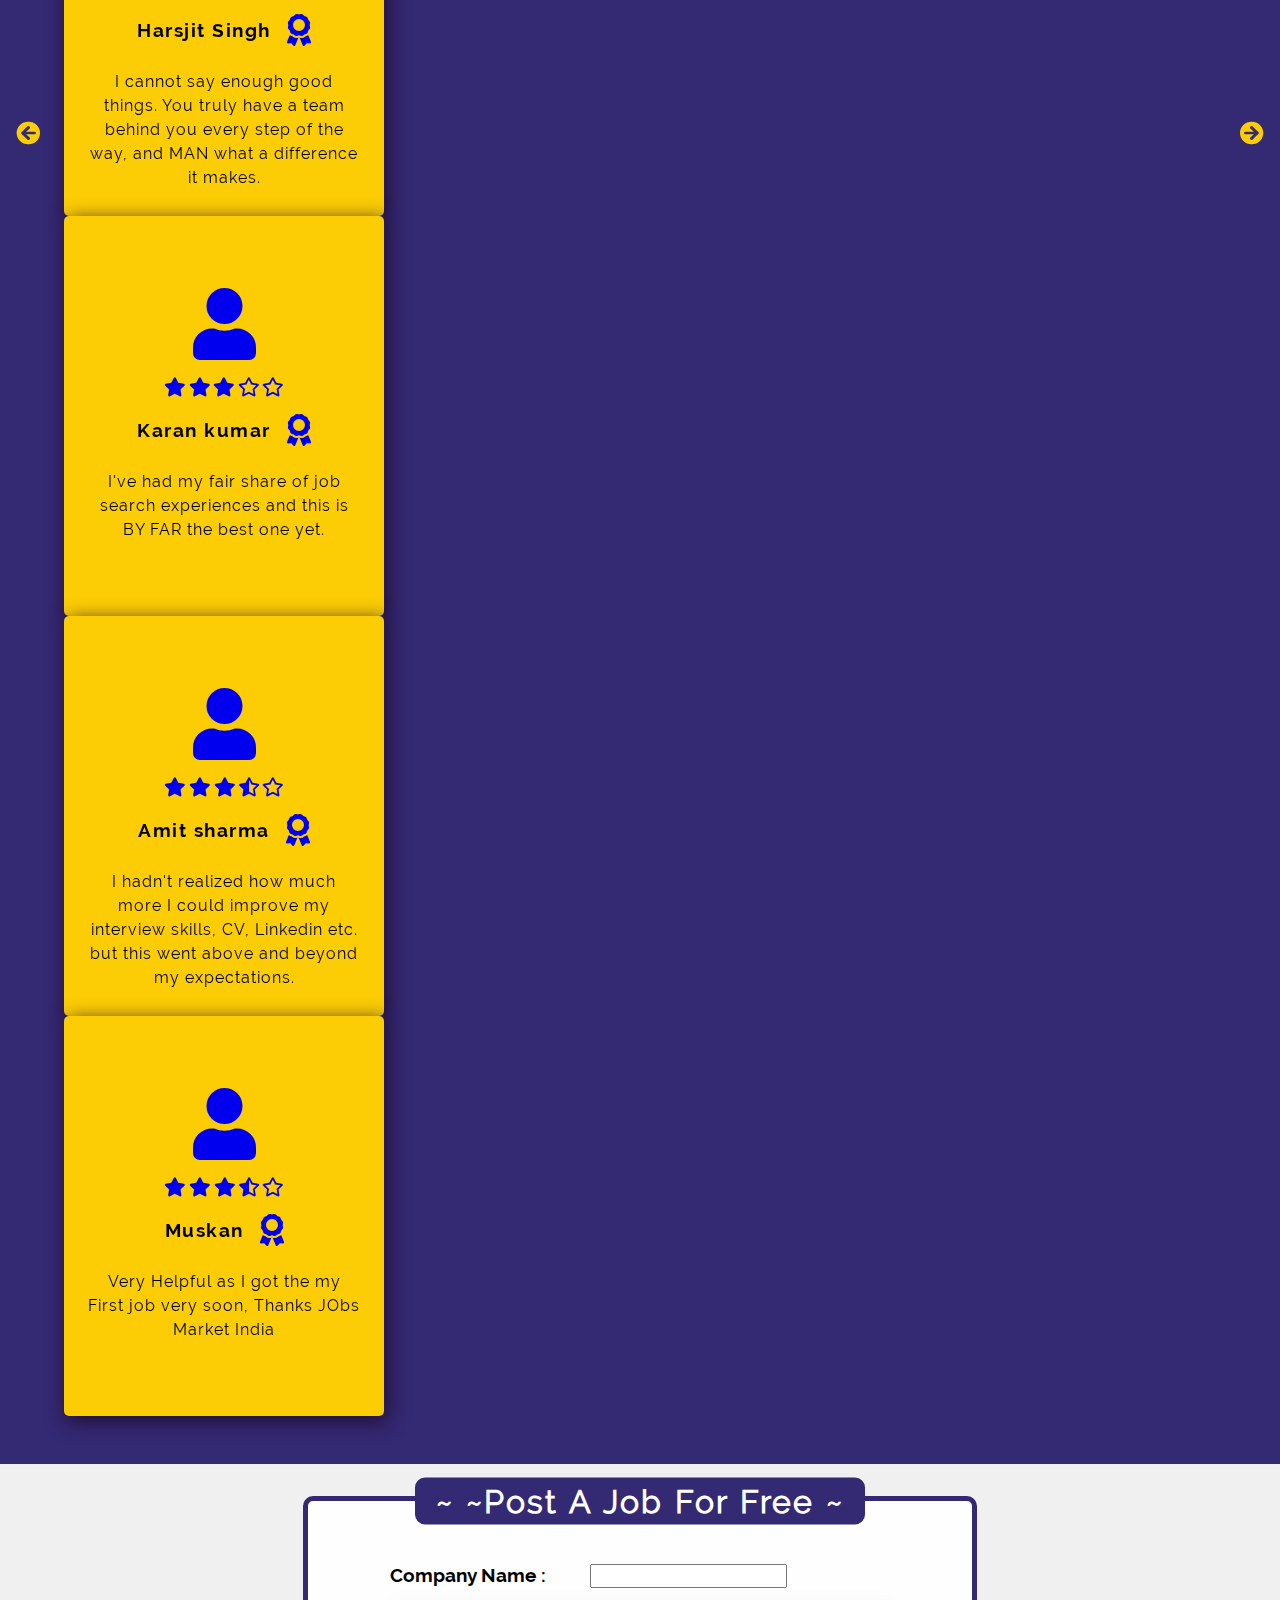
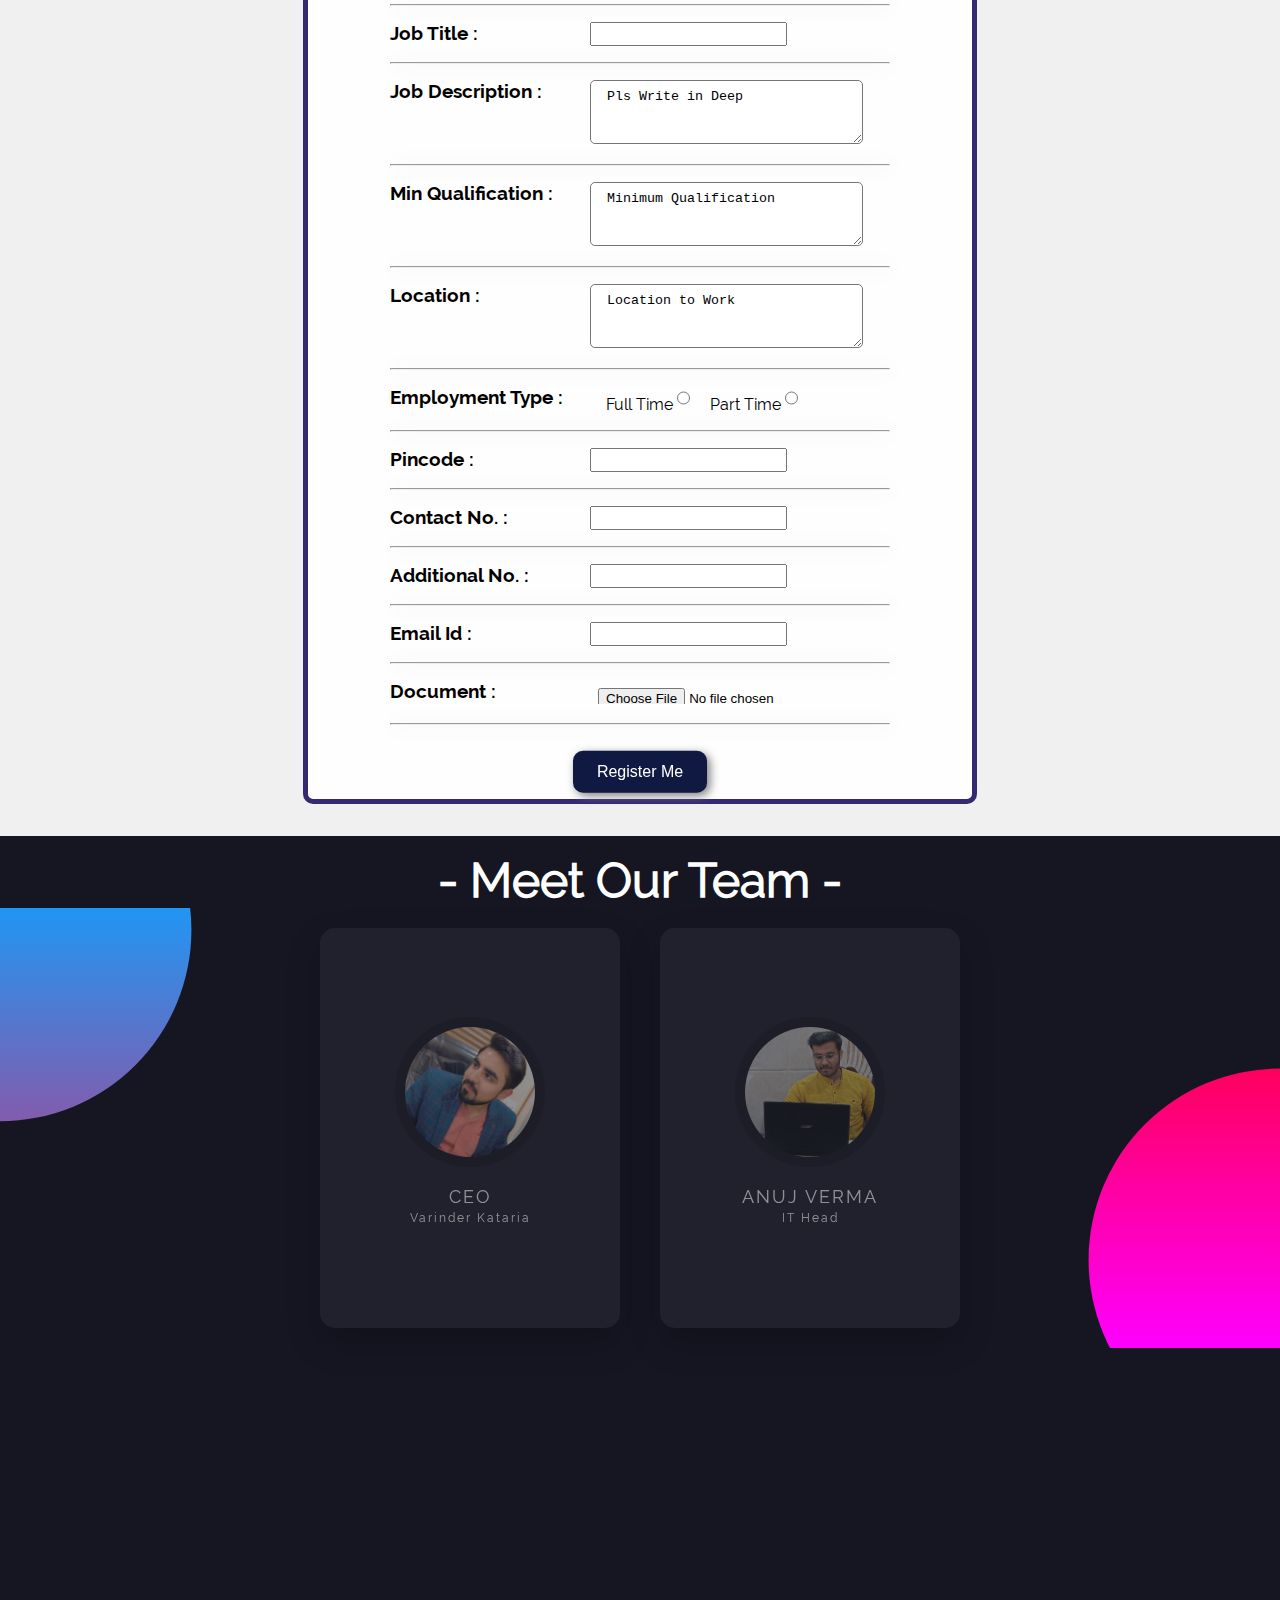
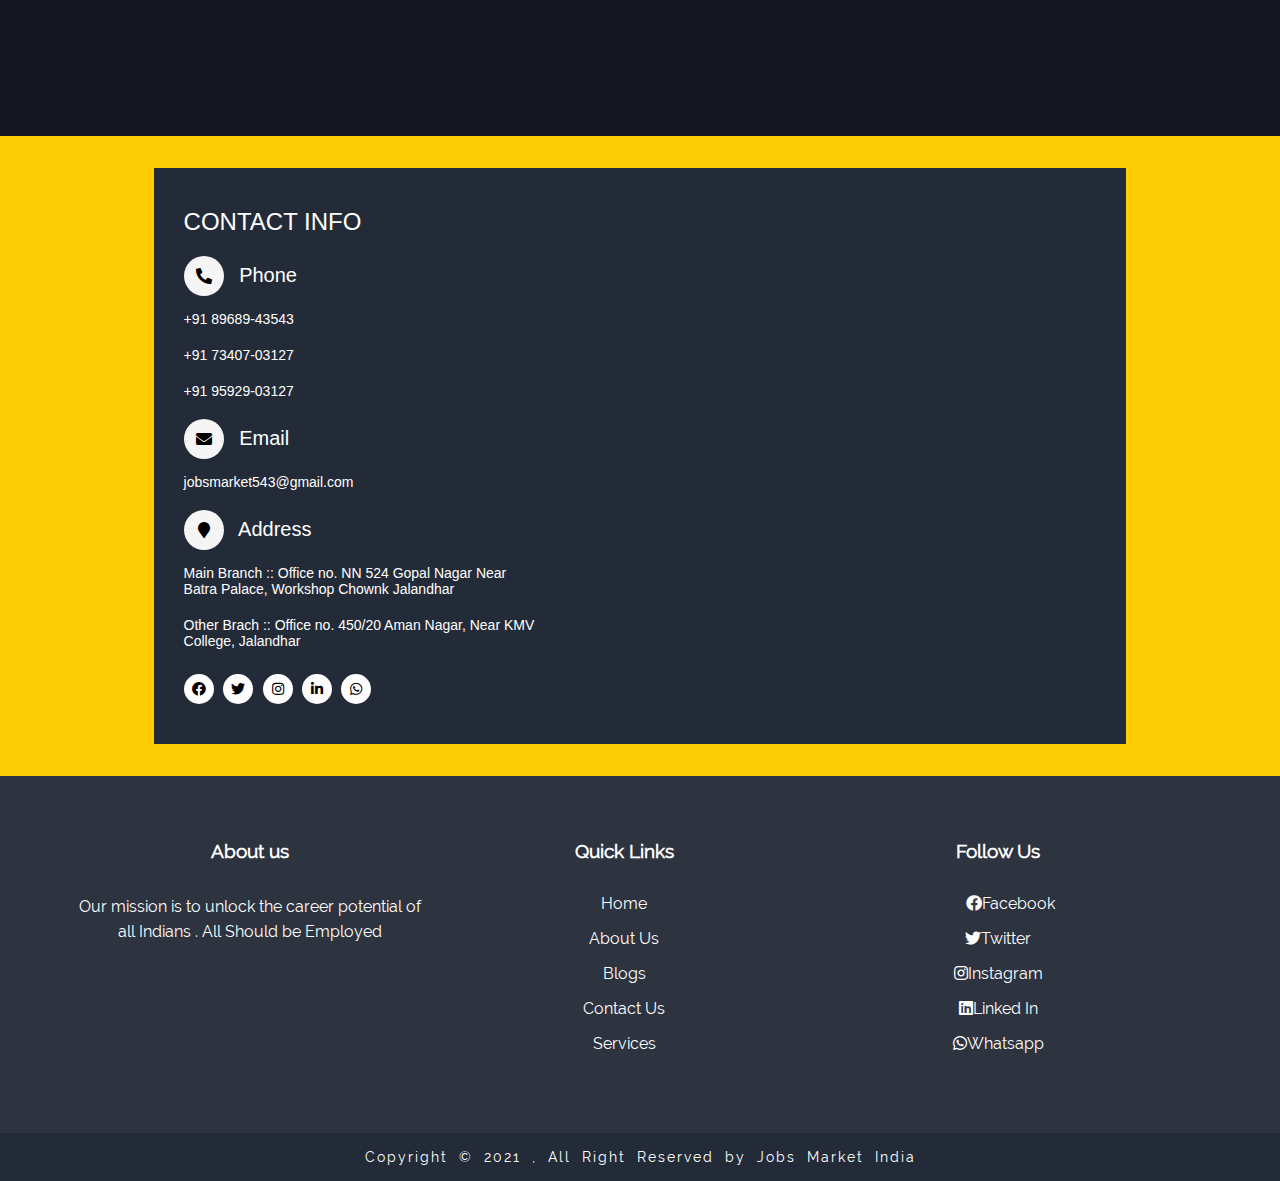
==== commit e4c920bb: "Update index.html" ====
--- a/index.html
+++ b/index.html
@@ -76,7 +76,7 @@
                         </a>
                         <div>
                             <h5 >Call US: (+91)89689-43543</h5>
-                            <h5 >Call US: (+91)90419-22995</h5>
+                            <h5 >Call US: (+91)73407-03127</h5>
                             <h6>jobsmarket543@gmail.com</h6>
                         </div>
                     </div>
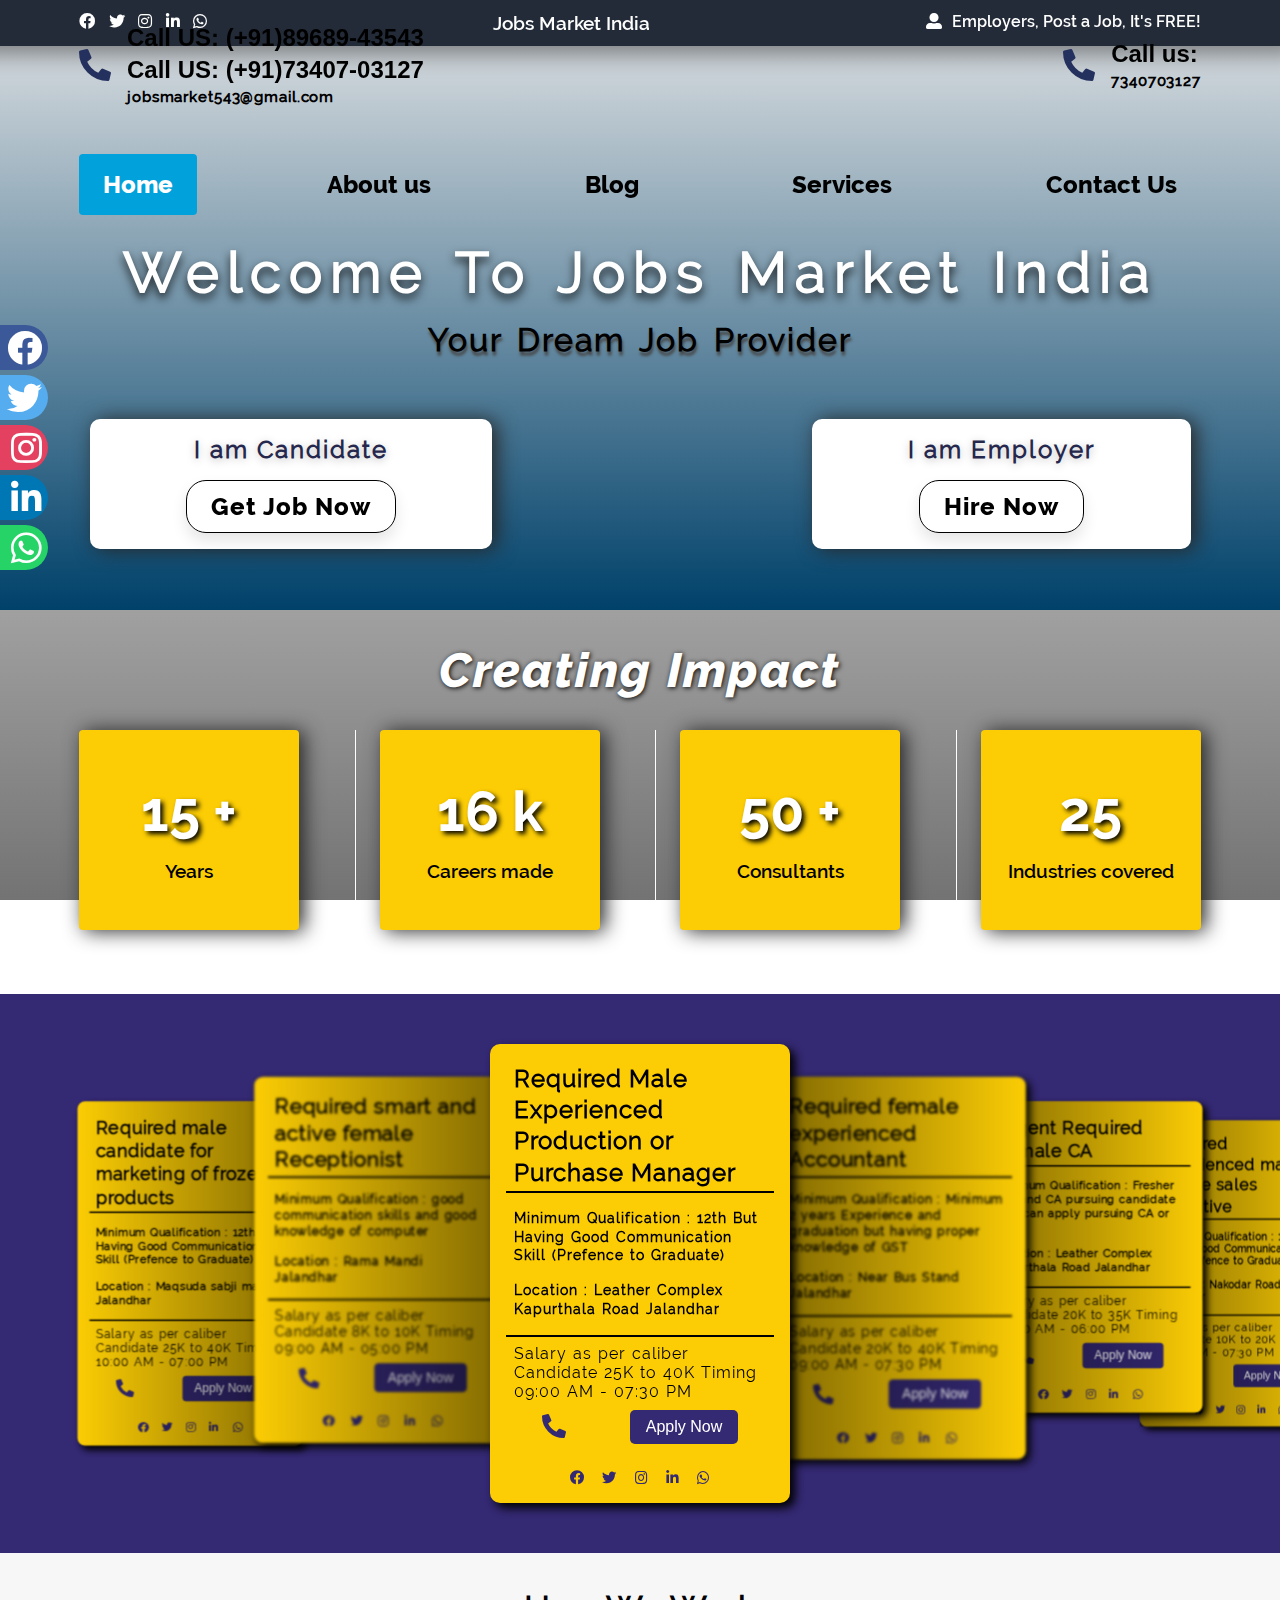
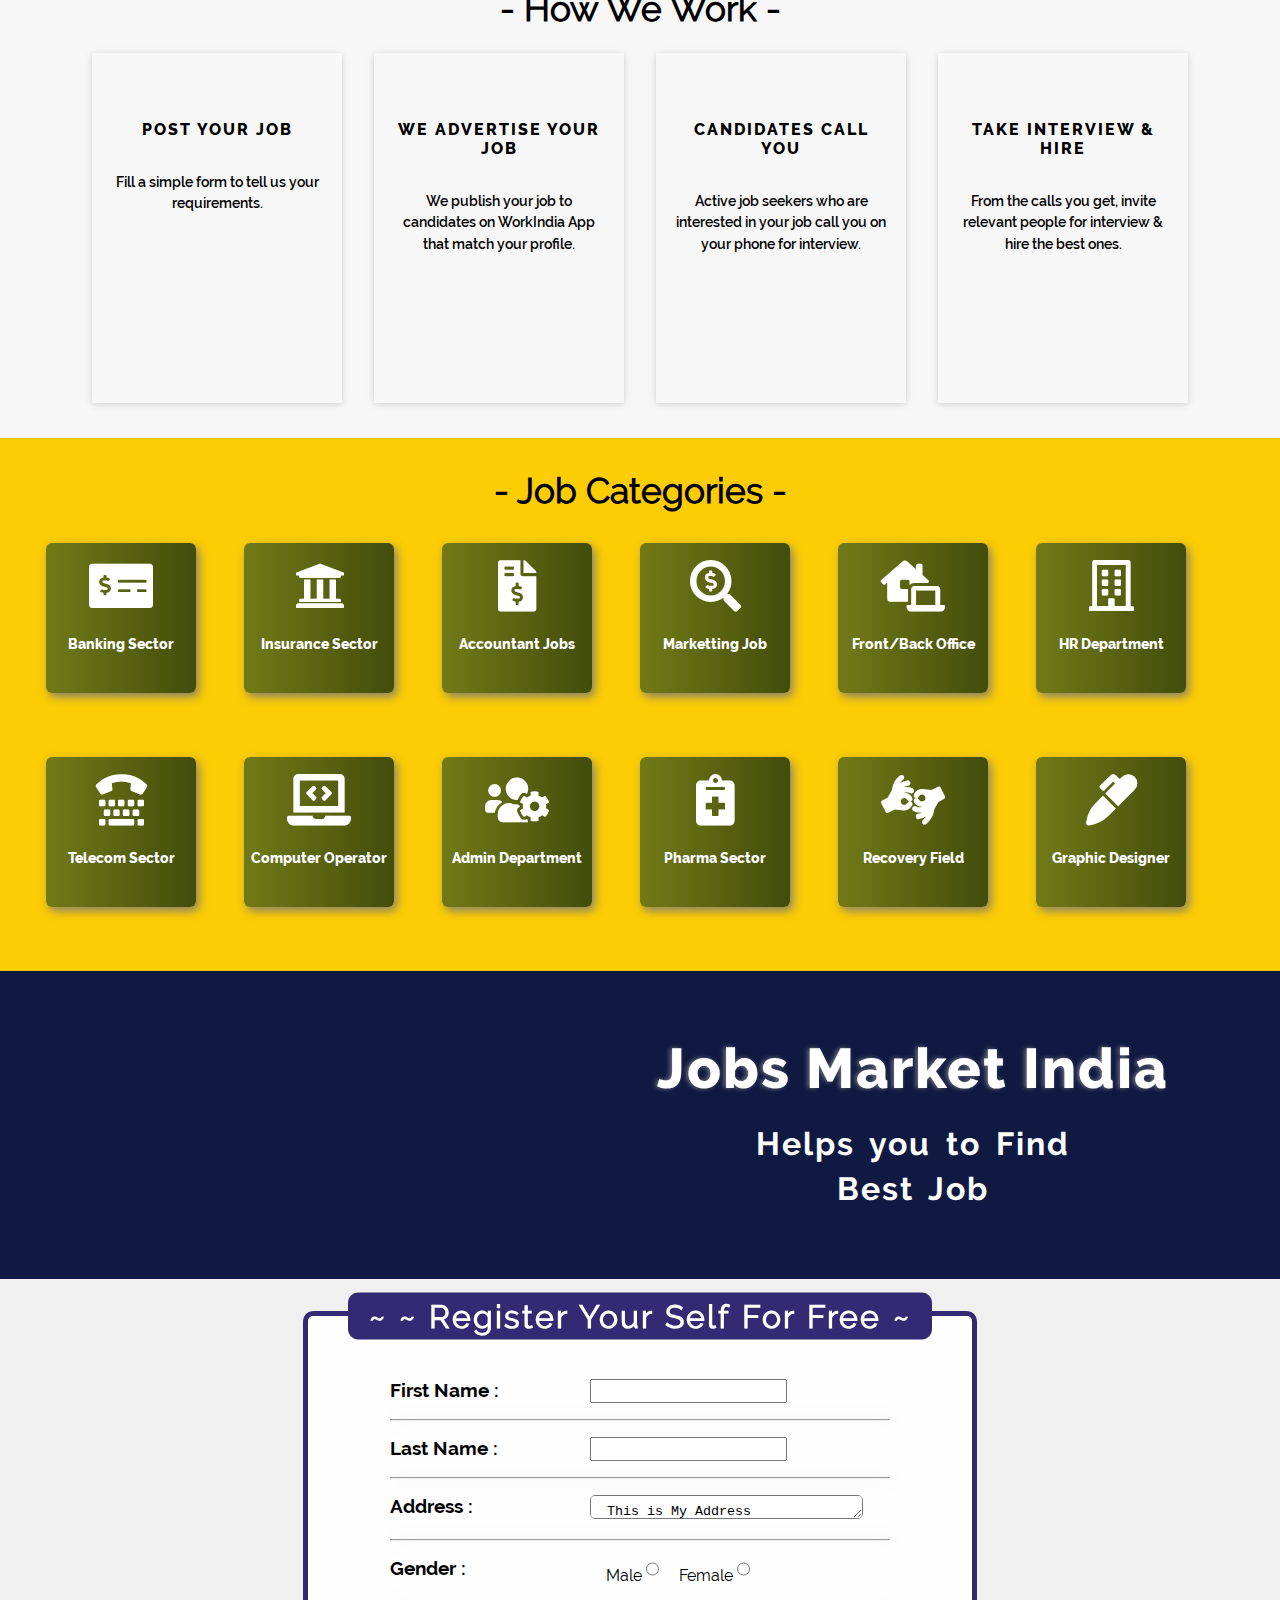
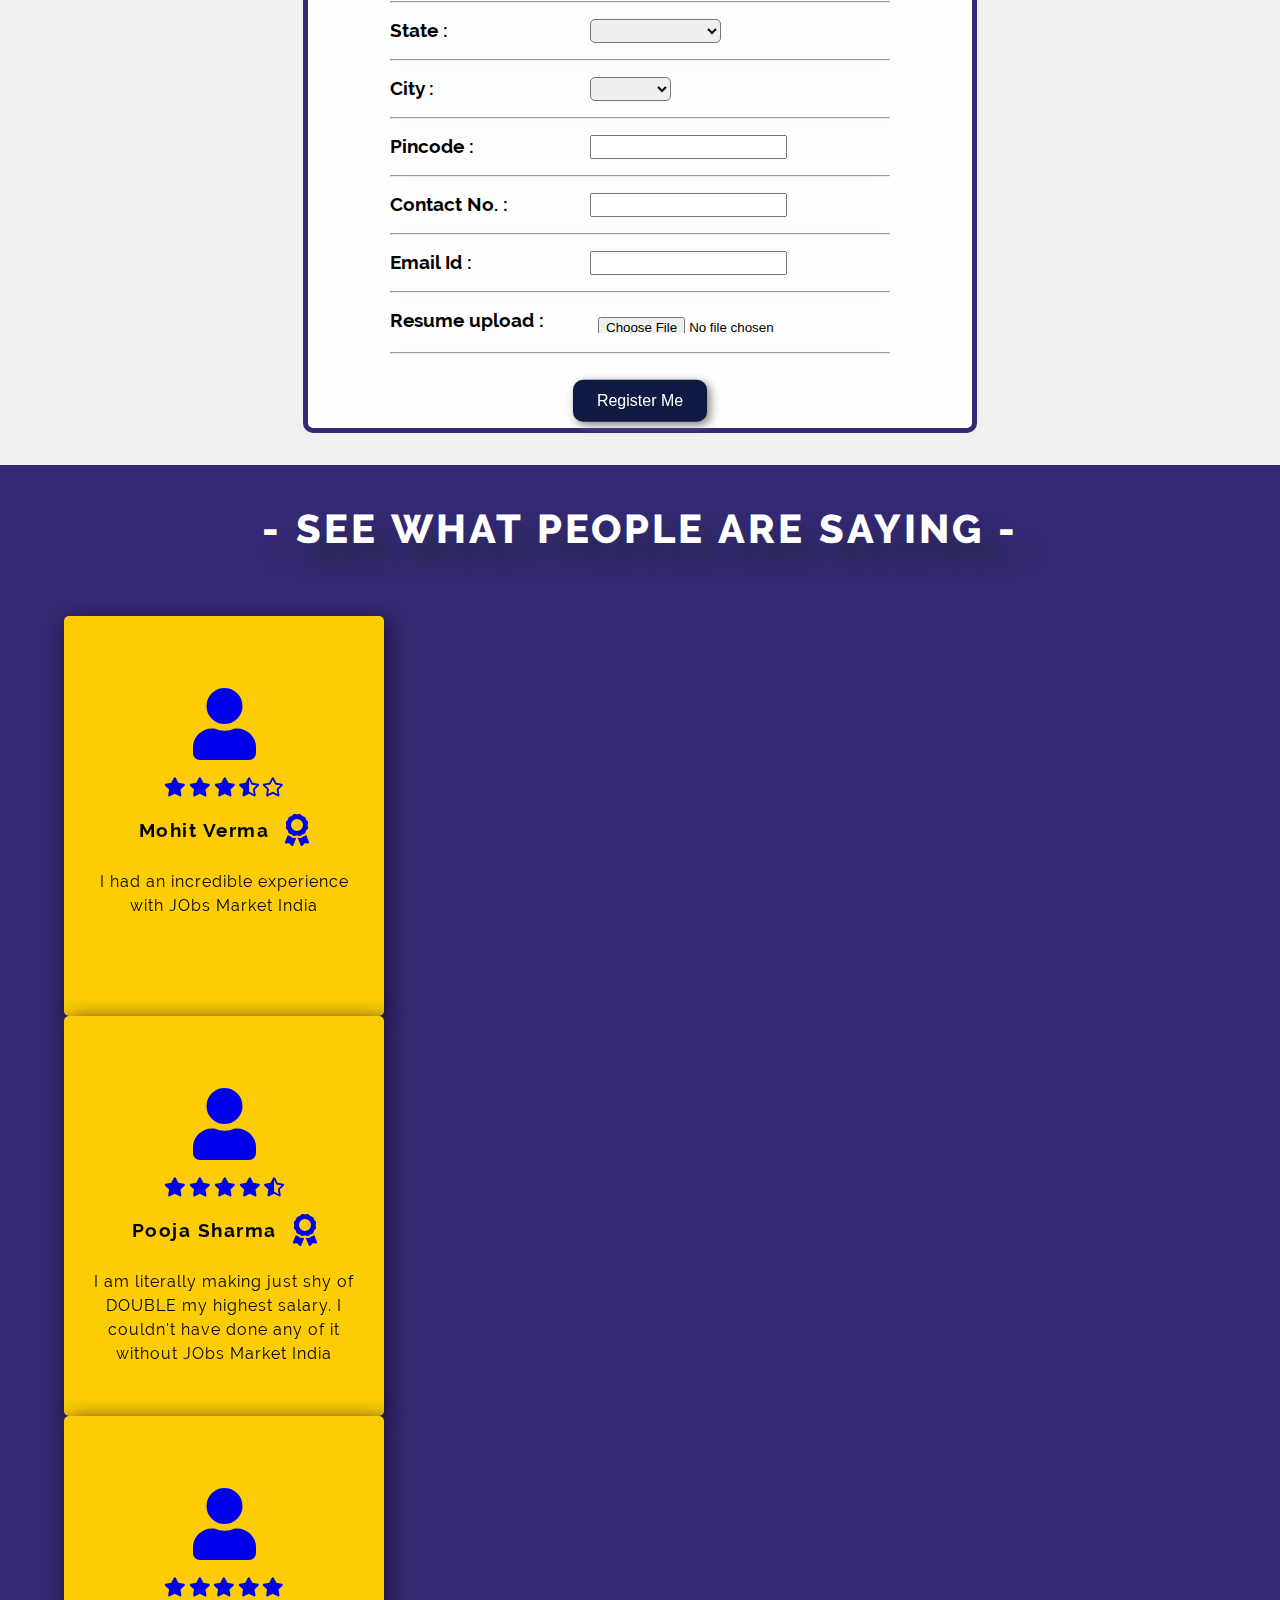
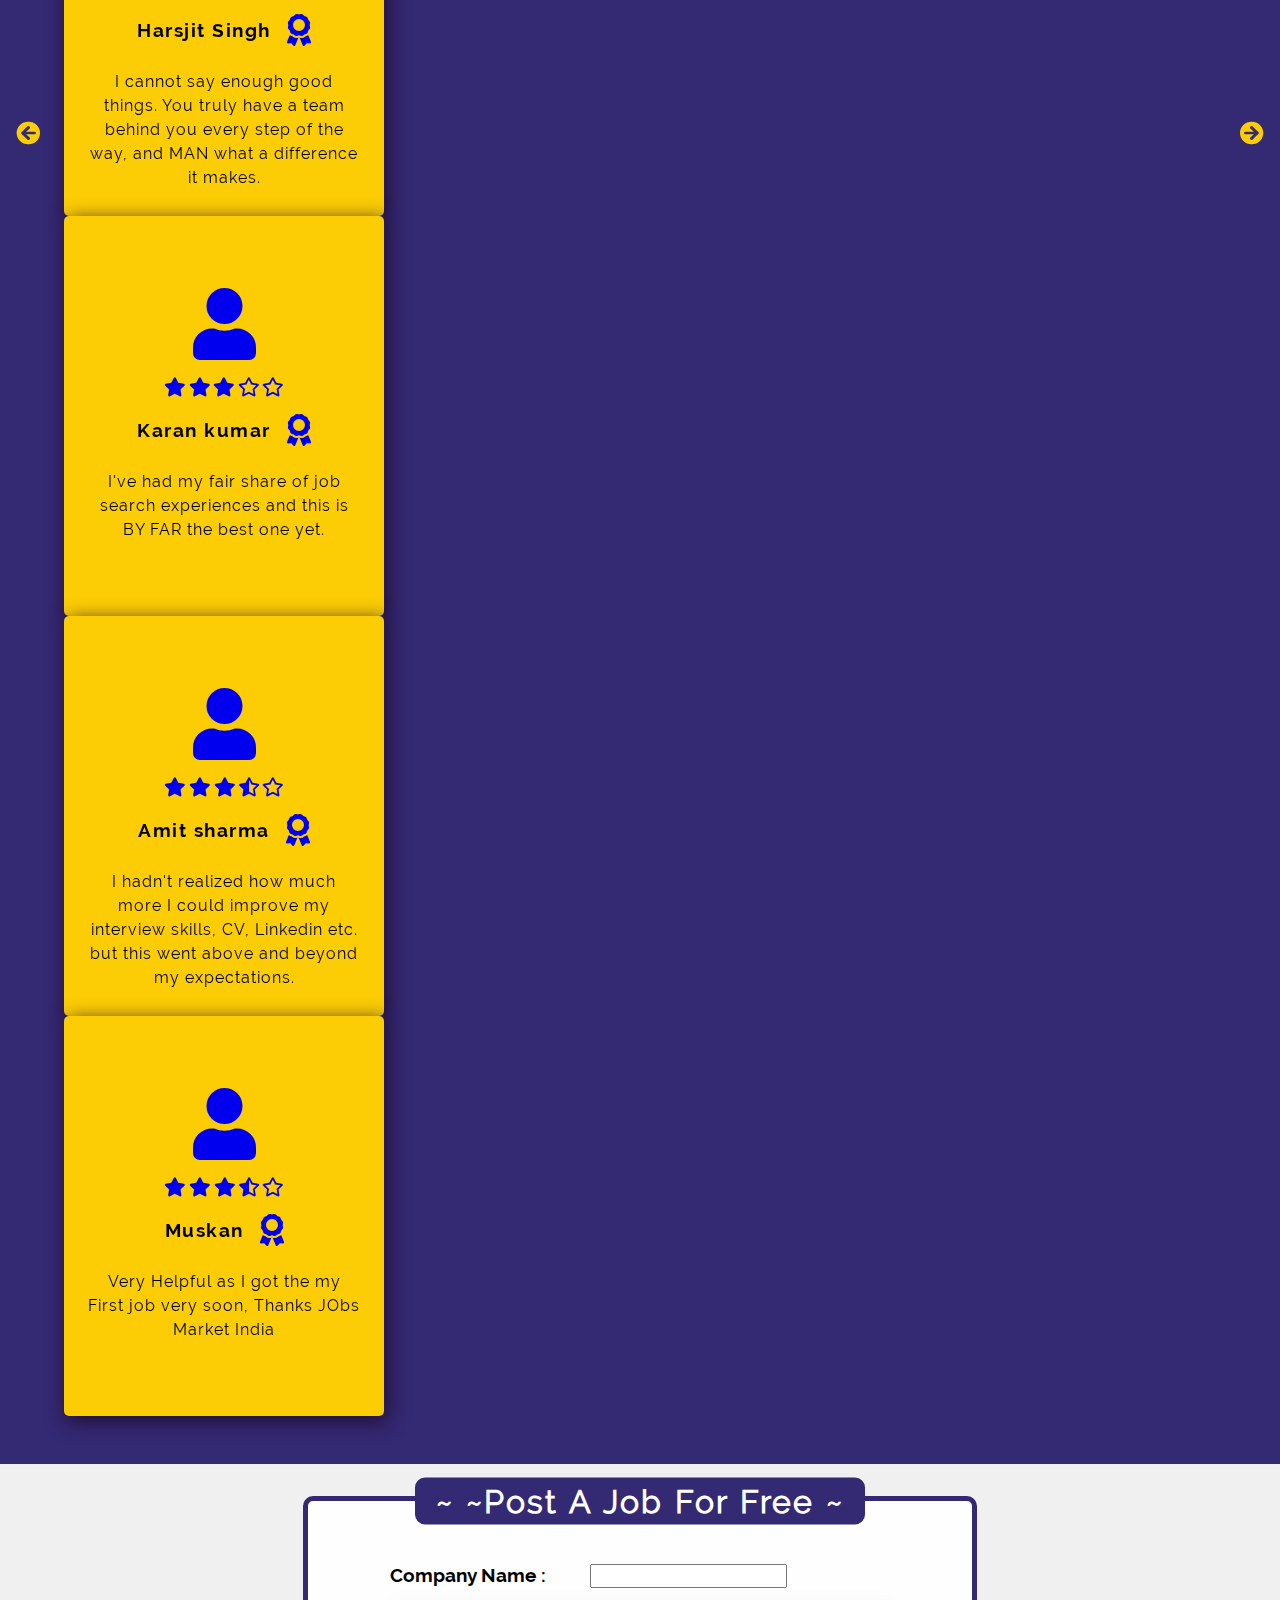
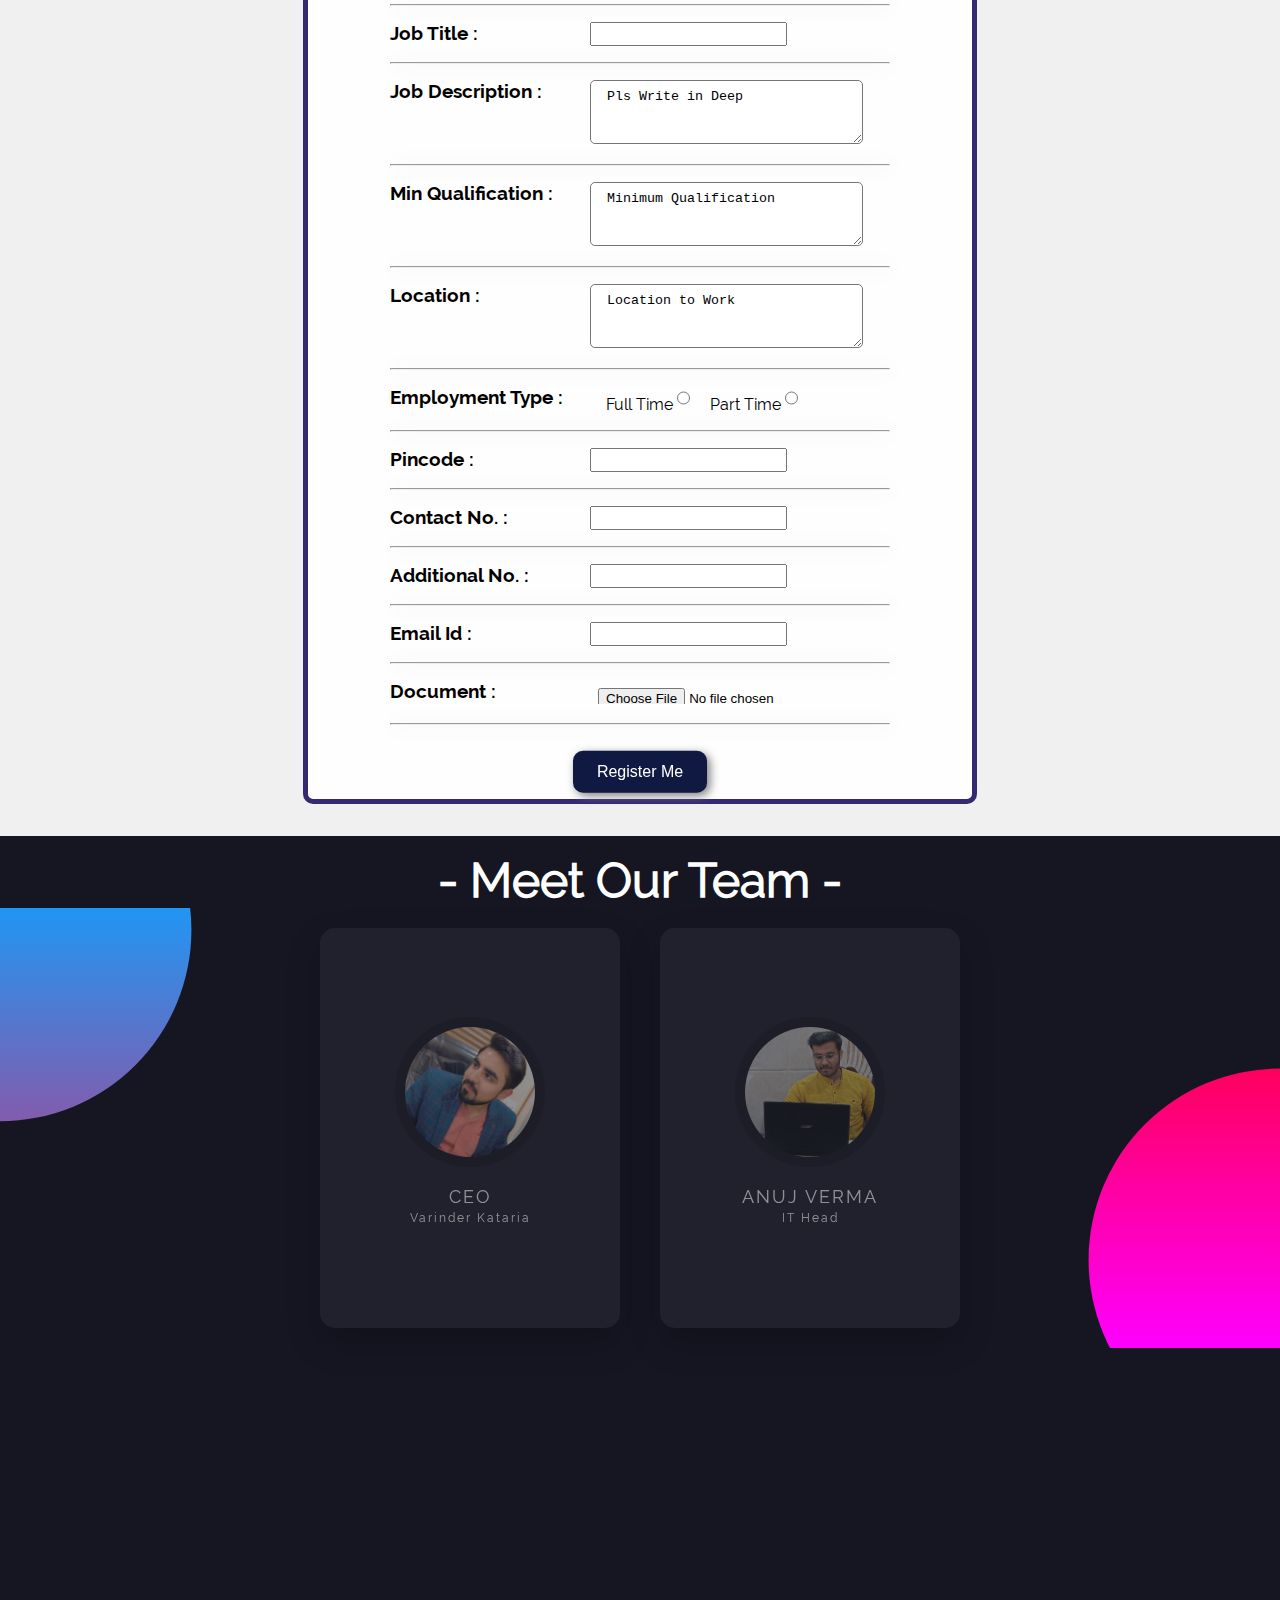
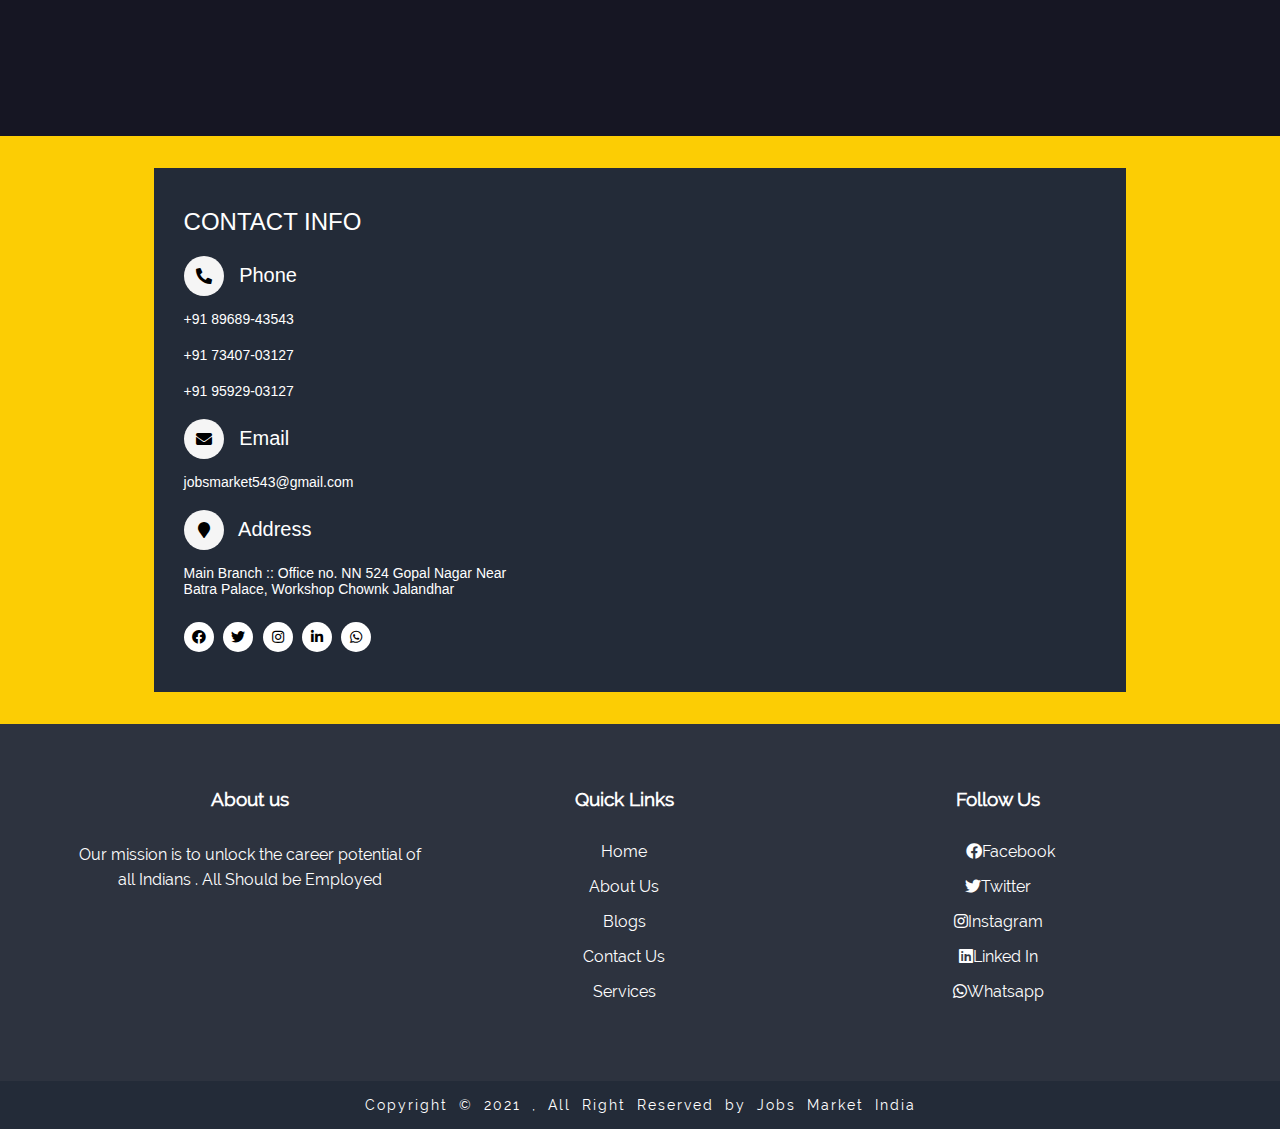
==== commit 0a94efbc: "remove other branch index.html" ====
--- a/index.html
+++ b/index.html
@@ -989,7 +989,6 @@
                 <p>jobsmarket543@gmail.com</p>
                 <h2><i class="fa fa-map-marker" aria-hidden="true"></i> Address</h2>
                 <p>Main Branch :: Office no. NN 524 Gopal Nagar Near Batra Palace, Workshop Chownk Jalandhar</p>
-		<p>Other Brach :: Office no. 450/20 Aman Nagar, Near KMV College, Jalandhar</p>    
                 <ul>
                     <li><a href="https://www.facebook.com/profile.php?id=100029423121476"  target="_blank"><i class="fab fa-facebook"></i></a></li>
                     <li><a href="https://twitter.com/JOBSMARKETINDI1"  target="_blank"><i class="fab fa-twitter"></i></a></li>
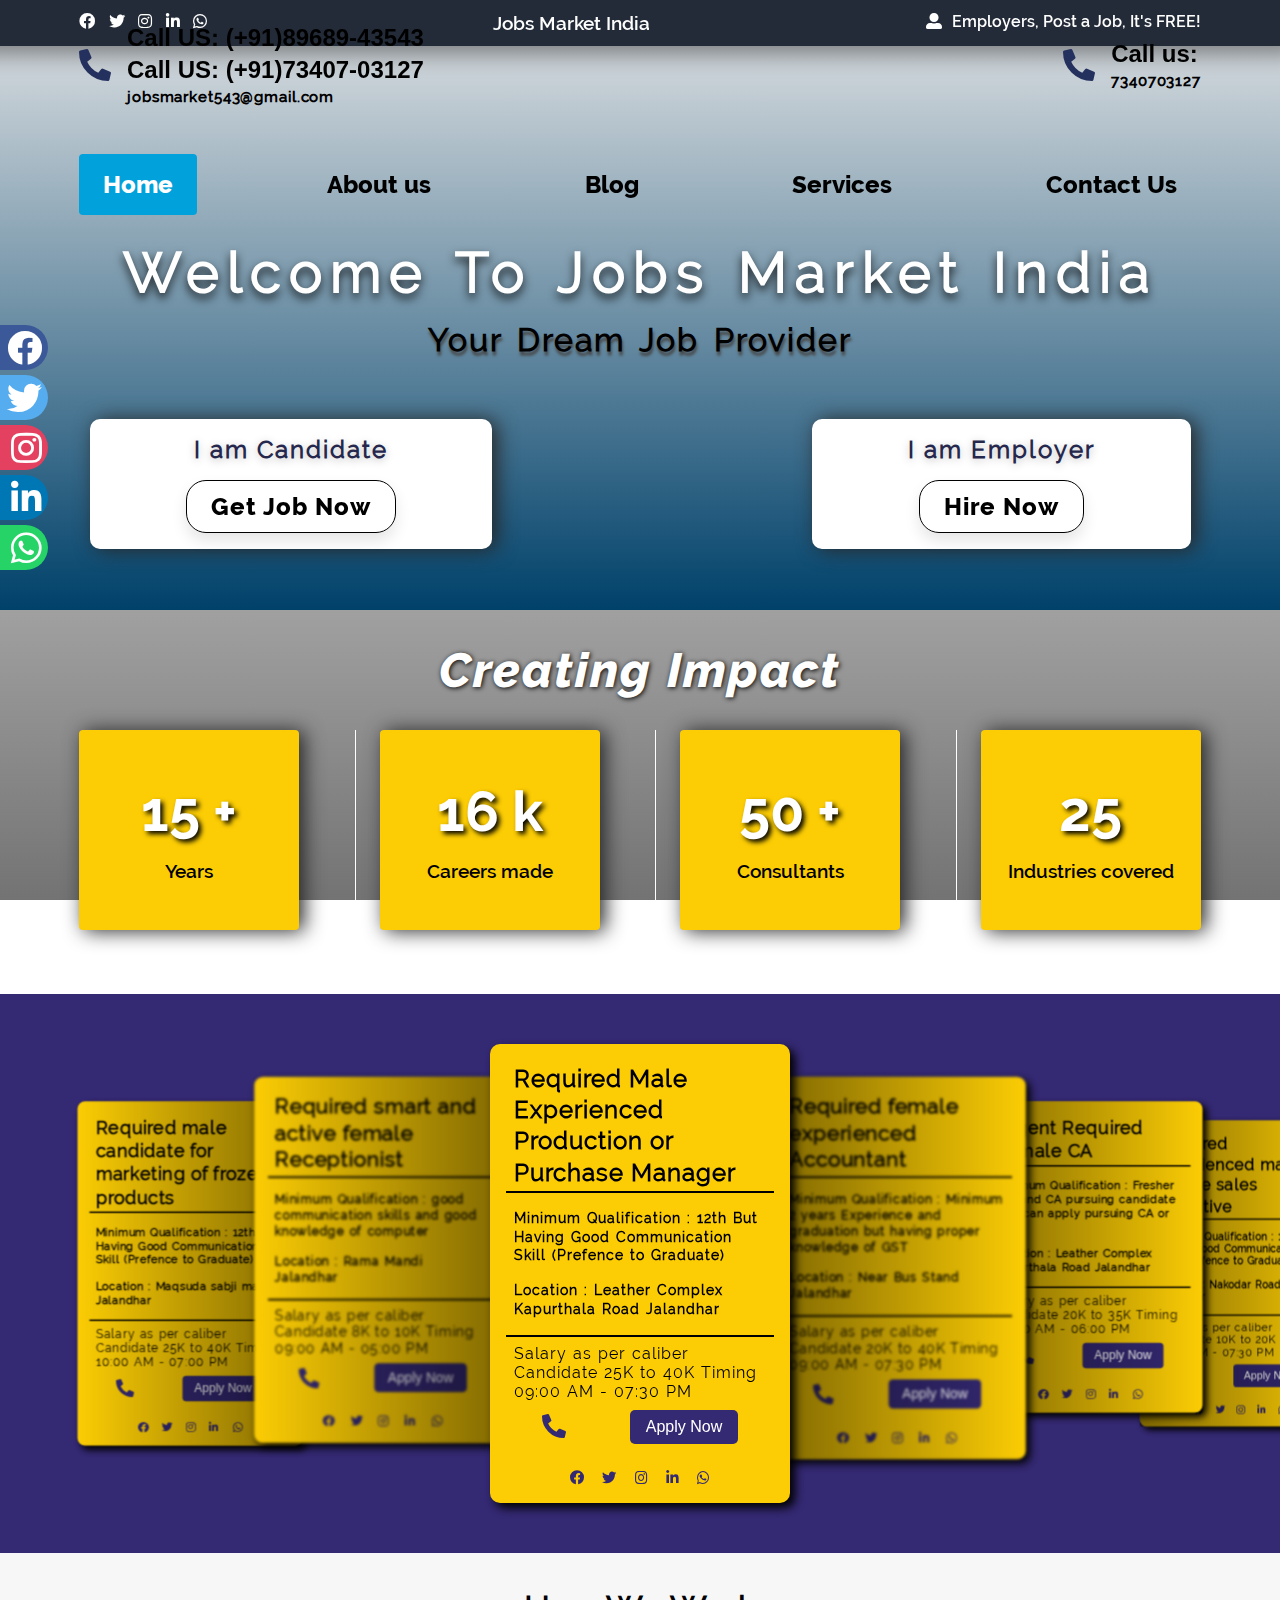
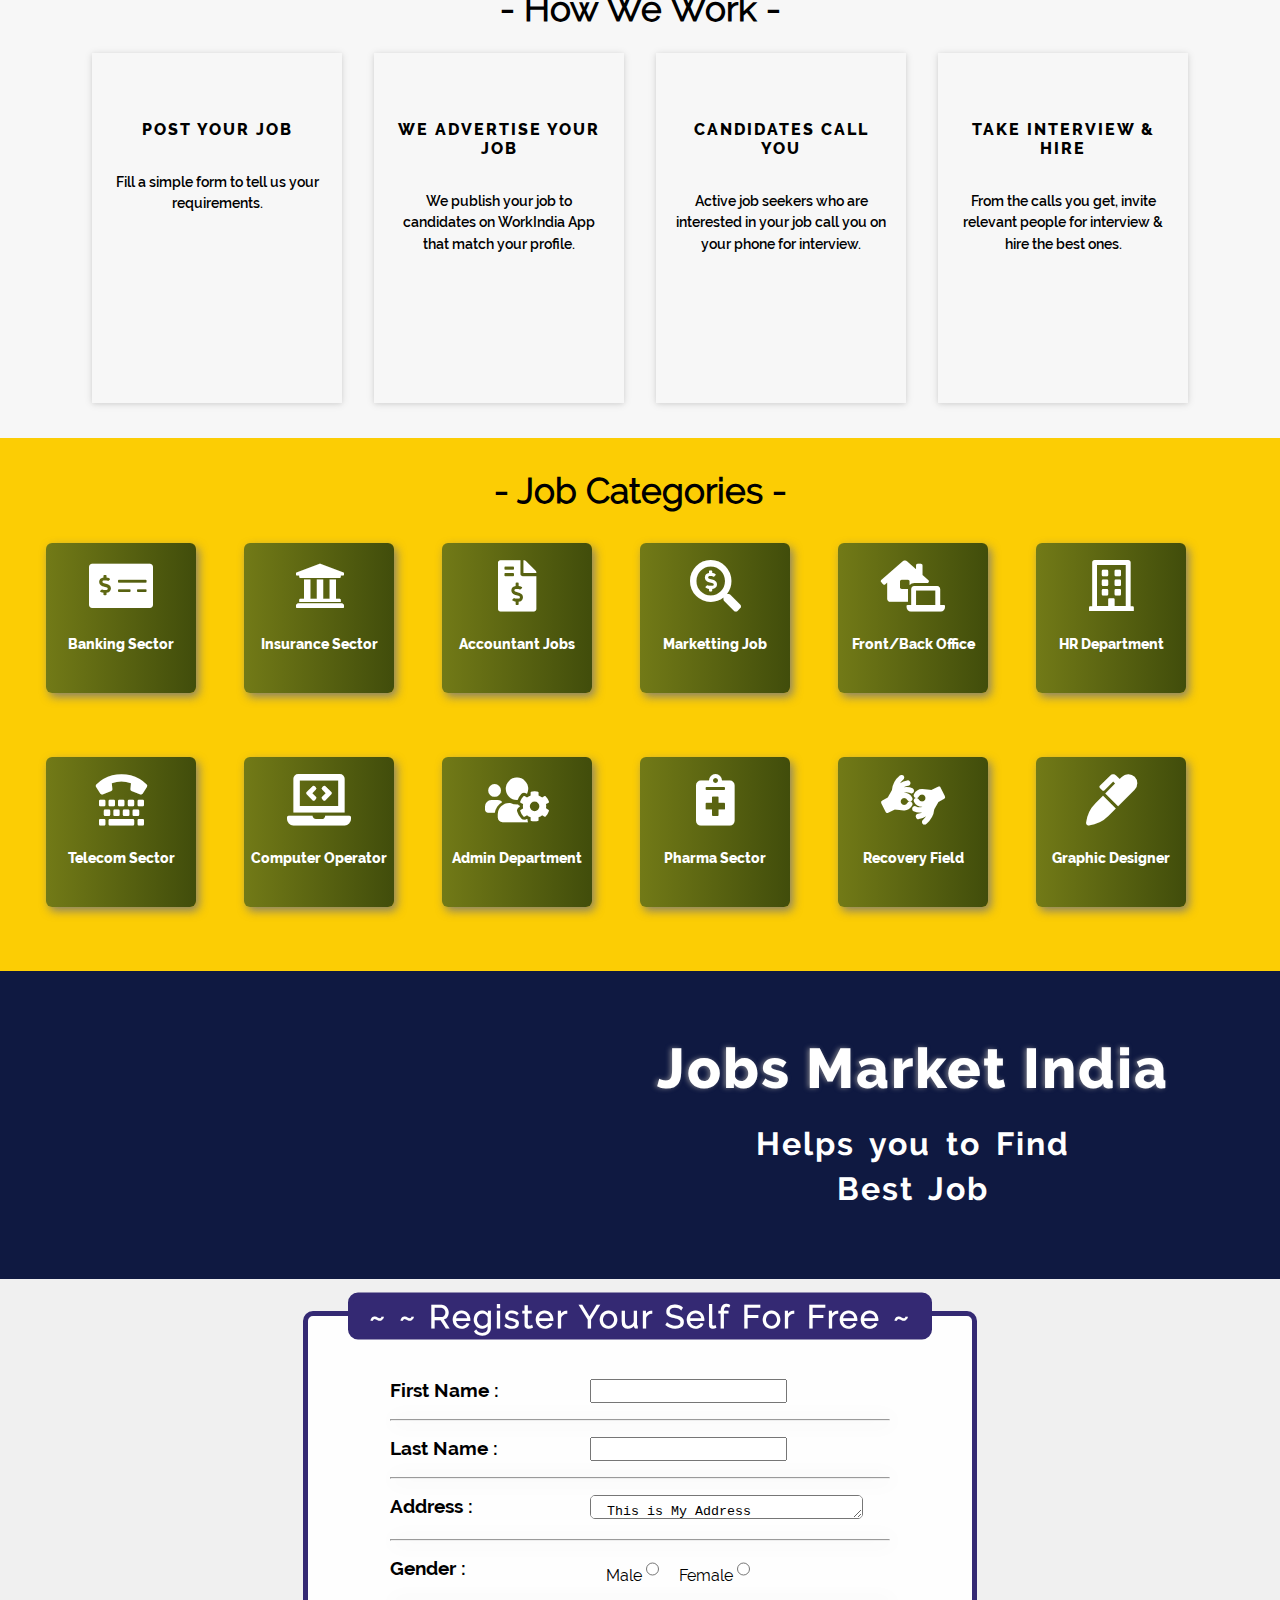
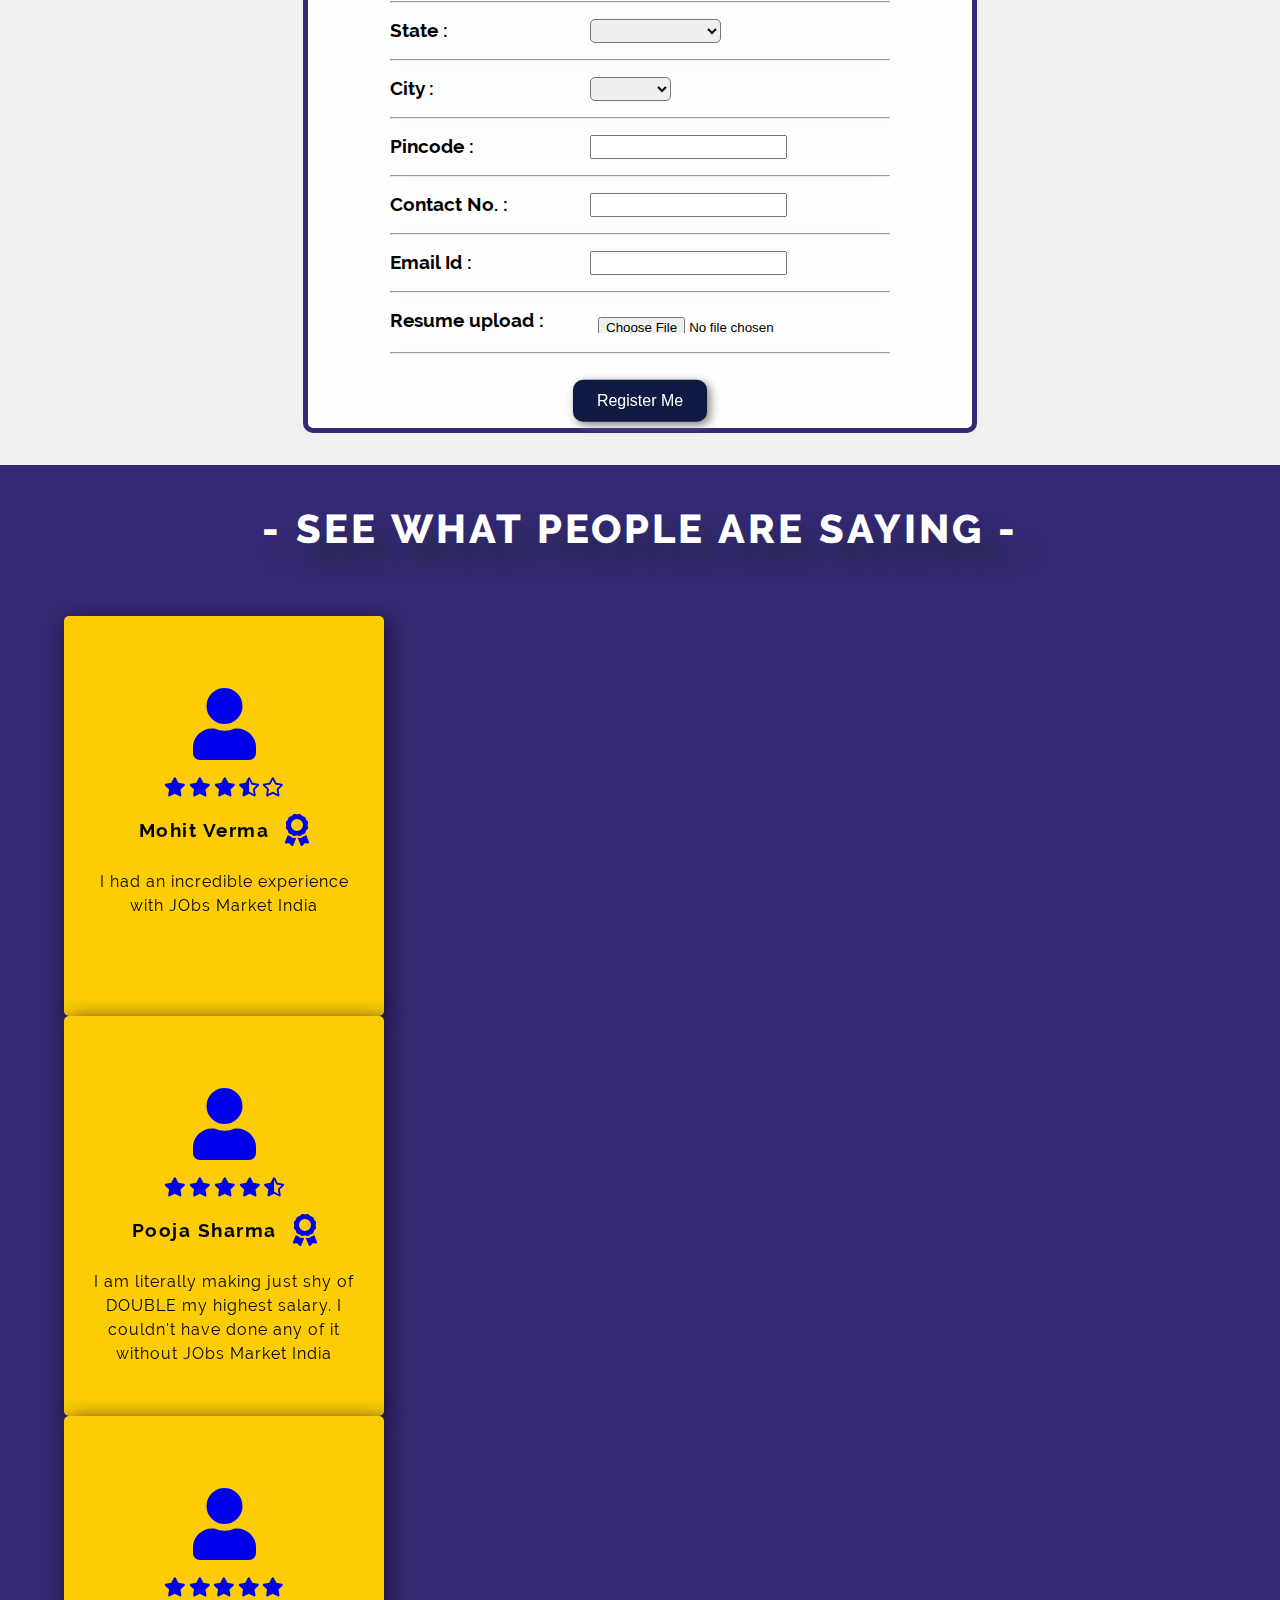
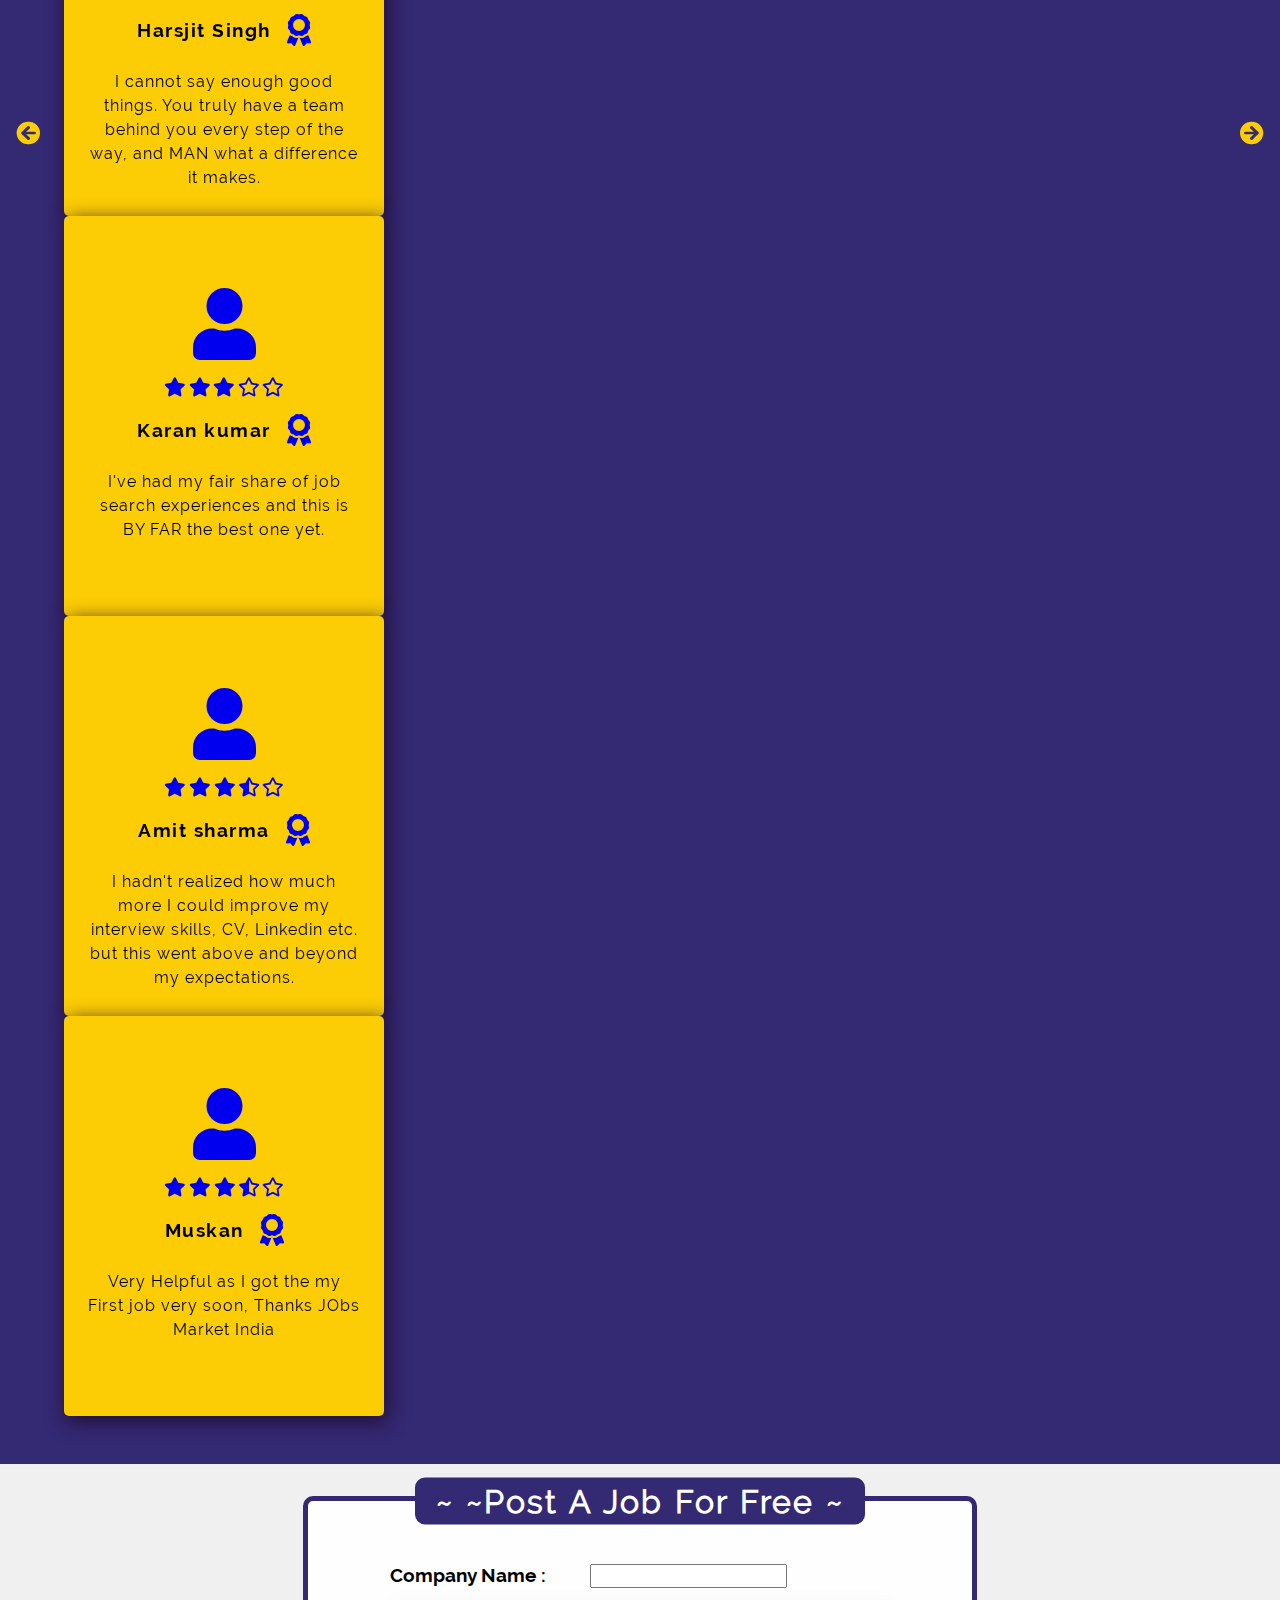
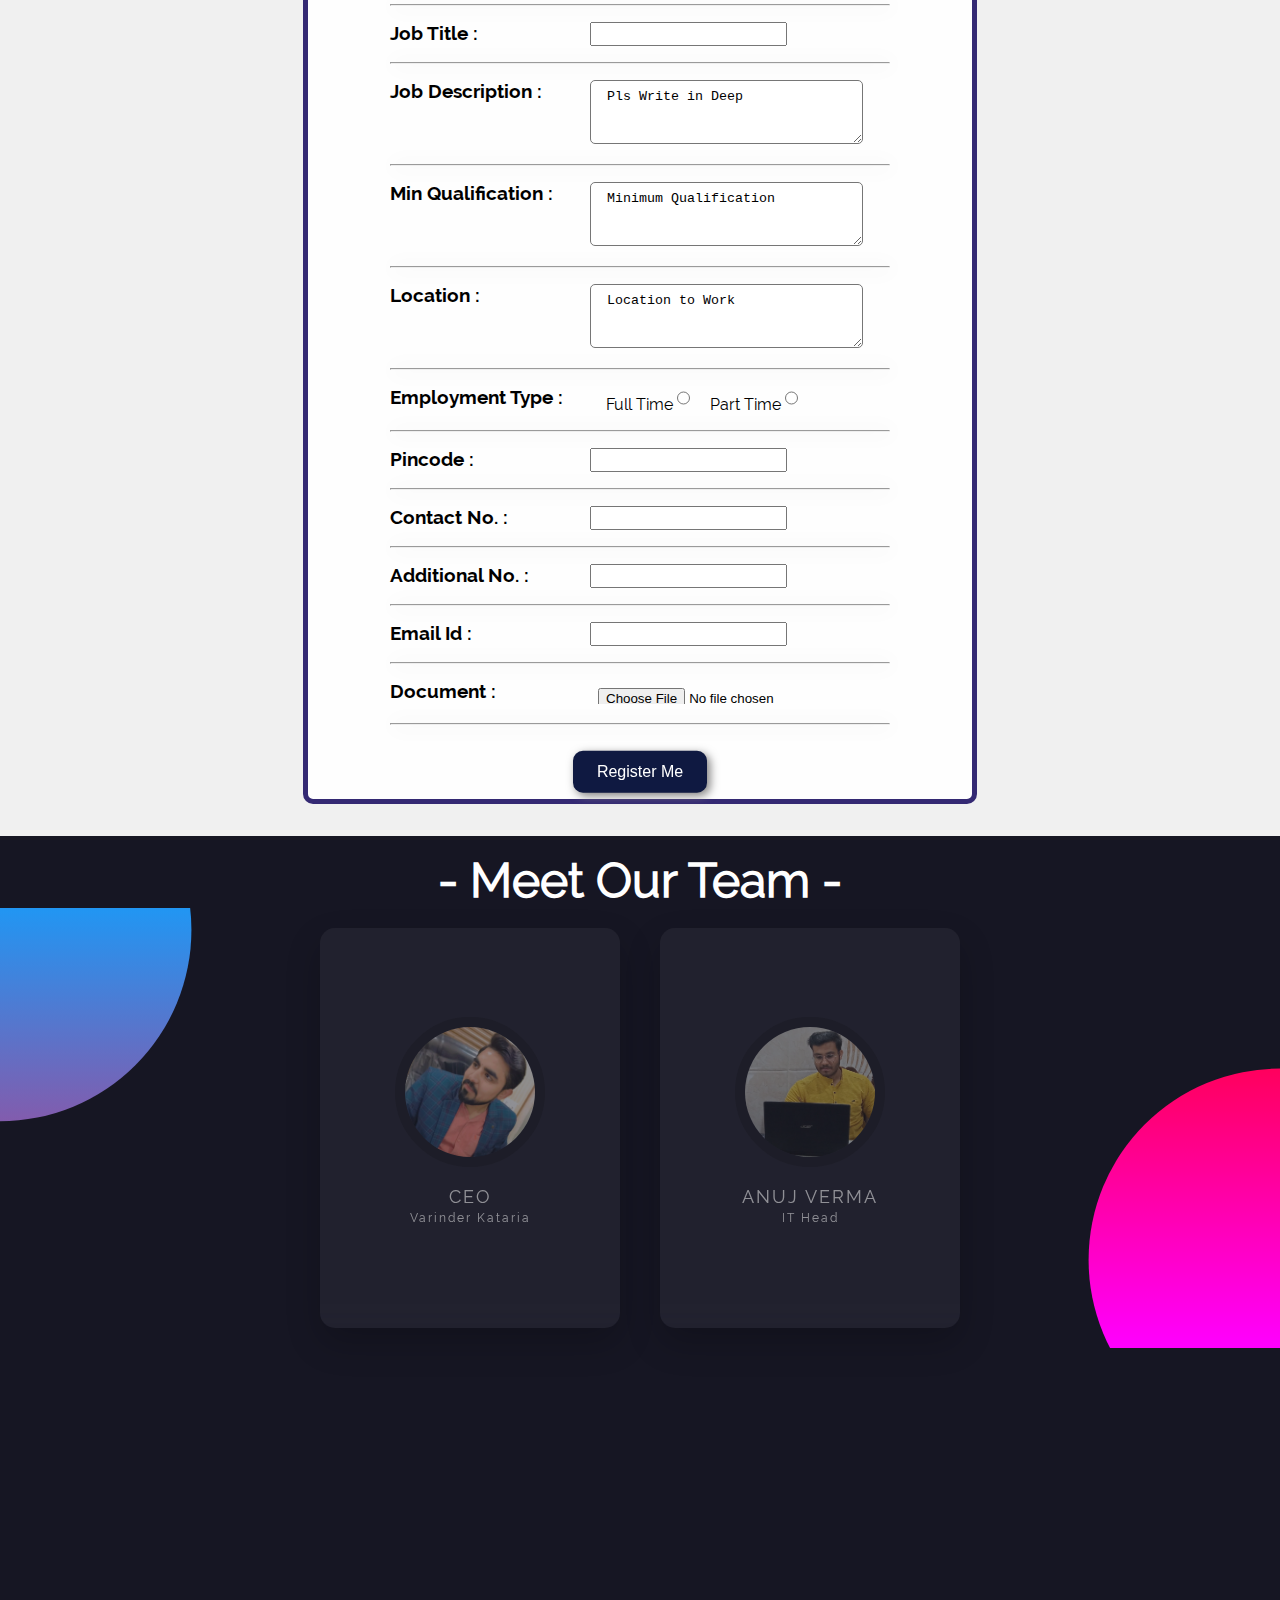
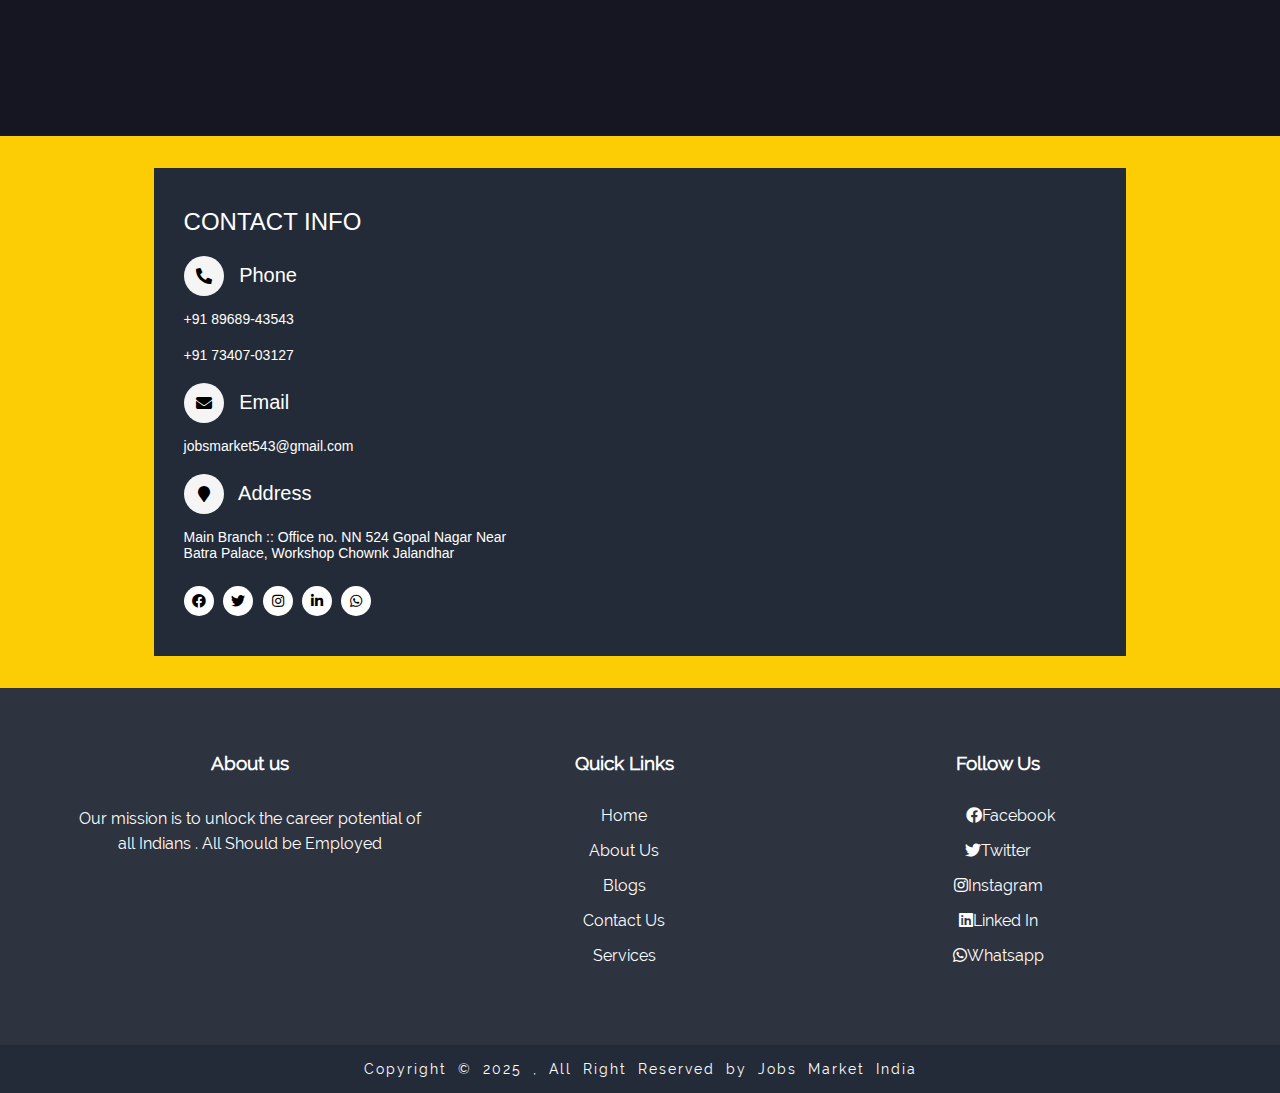
==== commit 9e27cf6b: "Update index.html" ====
--- a/index.html
+++ b/index.html
@@ -983,7 +983,6 @@
                 <h2><a href="tel:+918968943543" target="_blank"><i class="fas fa-phone-alt"></i></a> Phone</h2>
                 <p>+91 89689-43543</p>
                 <p>+91 73407-03127</p>
-                <p>+91 95929-03127</p>
                 <p></p>
                 <h2><i class="fa fa-envelope" aria-hidden="true"></i> Email</h2>
                 <p>jobsmarket543@gmail.com</p>
@@ -1034,7 +1033,7 @@
     </footer>
 
     <footer class="copyright">
-        <span>Copyright © 2021 ,  All Right Reserved by Jobs Market India</span>
+        <span>Copyright © 2025 ,  All Right Reserved by Jobs Market India</span>
     </footer>
 
     <div class="icon-bar">
